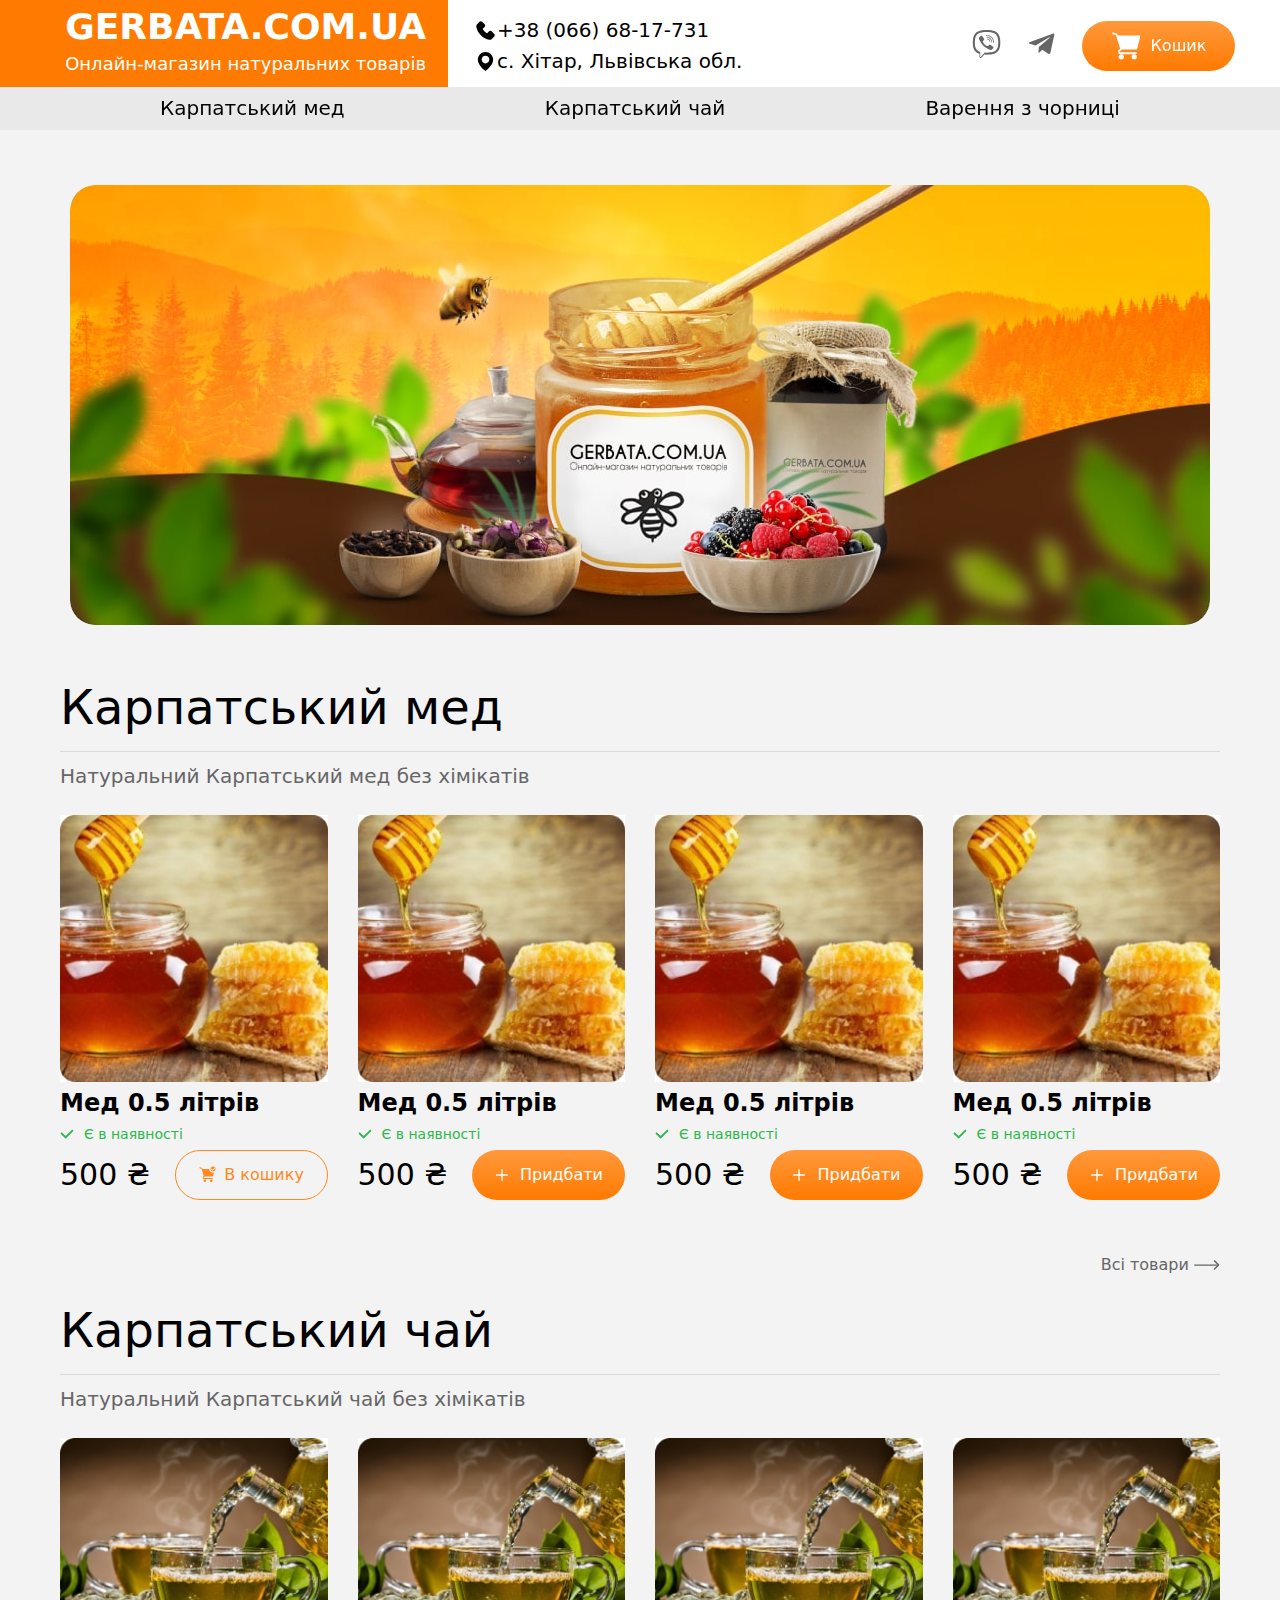
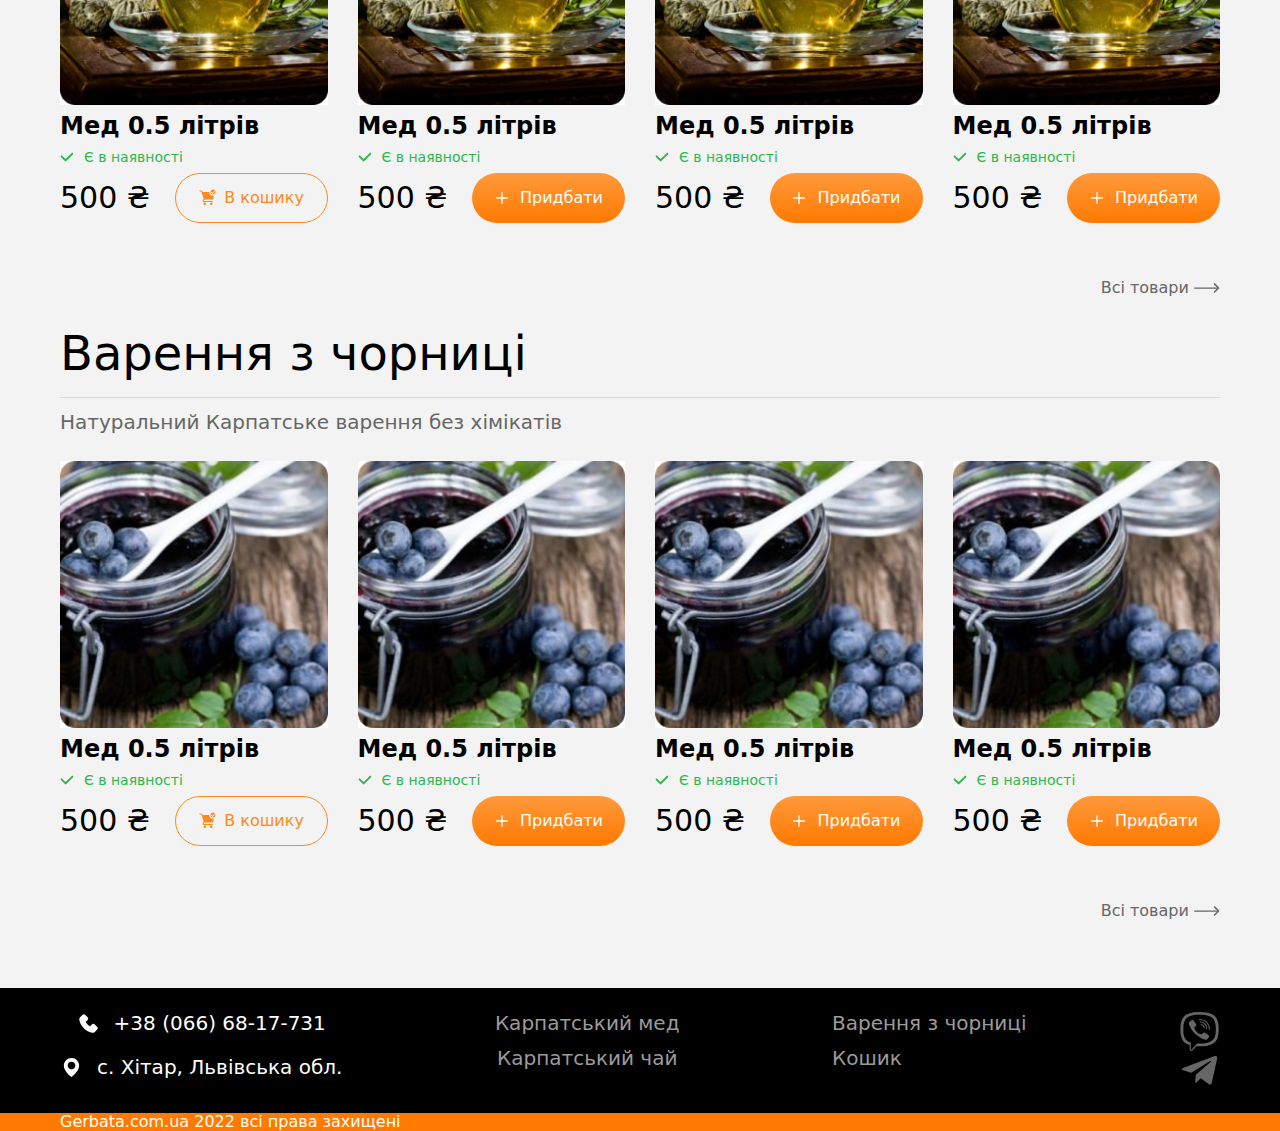
==== index.html @ 486aa0c1 "." ====
<!DOCTYPE html>
<html lang="en">
  <head>
    <meta charset="UTF-8" />
    <meta http-equiv="X-UA-Compatible" content="IE=edge" />
    <meta name="viewport" content="width=device-width, initial-scale=1.0" />
    <title>Project-honey</title>
    <meta name="description" content="Процент" />

    <link
      rel="stylesheet"
      href="https://cdnjs.cloudflare.com/ajax/libs/modern-normalize/1.1.0/modern-normalize.min.css"
    />
    <link rel="stylesheet" href="./css/main.min.css" />
  </head>

  <body>
    <!-- ................................... Header ................................... -->
    <header class="page-header">
      <div class="container__page-header">
        <div class="header-logo">
          <a class="header-logo__link" href="">
            <p class="logo__text">Gerbata.com.ua</p>

            <span class="logo__span">Онлайн-магазин натуральних товарів</span>
          </a>
        </div>

        <!-- ................... nav ................... -->
        <nav class="nav">
          <ul class="nav__list list">
            <li class="nav__item">
              <a
                href="tel:+380961111111"
                target="_blank"
                rel="noopener noindex nofollow"
                class="nav__link"
              >
                <svg class="nav__social-icon">
                  <use href="./img/icons.svg#icon-phone"></use>
                </svg>
                +38 (066) 68-17-731</a
              >
            </li>
            <li class="nav__item">
              <a
                href="https://goo.gl/maps/R2SxpzTBWNpm6xfB9"
                class="nav__link"
                target="_blank"
              >
                <svg class="nav__social-icon">
                  <use href="./img/icons.svg#icon-map"></use>
                </svg>
                с. Хітар, Львівська обл.</a
              >
            </li>
          </ul>

          <!-- ................... second-nav__list ................... -->
          <ul class="second-nav__list list">
            <li class="second-nav__item">
              <a
                class="second-nav__link"
                href="https://play.google.com/store/apps/details?id=com.viber.voip&hl=uk&gl=US"
              >
                <svg class="second-nav__social-icon">
                  <use href="./img/icons.svg#icon-viber"></use>
                </svg>
              </a>
            </li>
            <li class="second-nav__item">
              <a class="second-nav__link" href="https://desktop.telegram.org/">
                <svg class="second-nav__social-icon">
                  <use href="./img/icons.svg#icon-telegram"></use>
                </svg>
              </a>
            </li>
            <li class="second-nav__item">
              <button class="header__button" type="button">
                <svg class="header__button__icon-svg">
                  <use href="./img/icons.svg#icon-koshik__white"></use>
                </svg>
                Кошик
              </button>
            </li>
          </ul>
        </nav>
      </div>

      <!-- ........................ menu-hed ........................ -->
      <div class="menu-hed">
        <div class="container">
          <ul class="menu-hed__list list">
            <li class="menu-hed__item">
              <a class="menu-hed__link" href="">Карпатський мед</a>
            </li>
            <li class="menu-hed__item">
              <a class="menu-hed__link" href="">Карпатський чай</a>
            </li>
            <li class="menu-hed__item">
              <a class="menu-hed__link" href="">Варення з чорниці</a>
            </li>
          </ul>
        </div>
      </div>

      <!------------------- mob-menu -------------------->
      <button
        class="menu-toggle js-open-menu"
        type="button"
        aria-expanded="false"
        aria-controls="mobile-menu"
      >
        <svg class="menu-toggle__icon-menu" width="23" height="14">
          <use href="./img/icons.svg#icon-Group-3"></use>
        </svg>
      </button>
    </header>

    <!--................................  main ................................ -->
    <main>
      <!-- ................................ Блок героя................................ -->
      <section class="hero section">
        <div class="hero__bg container"></div>
      </section>

      <h1 class="visually-hidden">Мед</h1>

      <!--............................  Карпатський мед  ............................ -->
      <section class="section">
        <div class="container">
          <h2 class="section__title">Карпатський мед</h2>

          <div class="ct-border"></div>

          <h3 class="section__title-h3">
            Натуральний Карпатський мед без хімікатів
          </h3>

          <!-- ................. honey__list ....................... -->
          <ul class="honey__list list">
            <li class="honey__item">
              <a class="honey__link" href=""
                ><img
                  class="honey__img img"
                  src="./img/honey-min.jpg"
                  alt="Мед"
              /></a>
              <h4 class="honey__title">Мед 0.5 літрів</h4>
              <p class="honey__text">Є в наявності</p>
              <div class="honey__tablet-ct">
                <p class="honey__text-sum">500 ₴</p>
                <button class="curent__btn" type="button" data-modal-open>
                  <svg class="curent__icon-svg">
                    <use href="./img/icons.svg#icon-koshik_plus"></use>
                  </svg>
                  В кошику
                </button>
              </div>
            </li>
            <li class="honey__item">
              <a class="honey__link" href=""
                ><img
                  class="honey__img img"
                  src="./img/honey-min.jpg"
                  alt="Мед"
              /></a>
              <h4 class="honey__title">Мед 0.5 літрів</h4>
              <p class="honey__text">Є в наявності</p>
              <div class="honey__tablet-ct">
                <p class="honey__text-sum">500 ₴</p>
                <button class="button" type="button">Придбати</button>
              </div>
            </li>
            <li class="honey__item">
              <a class="honey__link" href=""
                ><img
                  class="honey__img img"
                  src="./img/honey-min.jpg"
                  alt="Мед"
              /></a>
              <h4 class="honey__title">Мед 0.5 літрів</h4>
              <p class="honey__text">Є в наявності</p>
              <div class="honey__tablet-ct">
                <p class="honey__text-sum">500 ₴</p>
                <button class="button" type="button">Придбати</button>
              </div>
            </li>
            <li class="honey__item">
              <a class="honey__link" href=""
                ><img
                  class="honey__img img"
                  src="./img/honey-min.jpg"
                  alt="Мед"
              /></a>
              <h4 class="honey__title">Мед 0.5 літрів</h4>
              <p class="honey__text">Є в наявності</p>

              <div class="honey__tablet-ct">
                <p class="honey__text-sum">500 ₴</p>
                <button class="button" type="button">Придбати</button>
              </div>
            </li>
          </ul>

          <div class="ct-linc__adn">
            <a class="container__link" href=""
              >Всі товари
              <svg class="container__svg">
                <use href="./img/icons.svg#icon-strilka"></use>
              </svg>
            </a>
          </div>
        </div>
      </section>

      <!-- ................................ Карпатський чай ................................ -->
      <section class="section">
        <div class="container">
          <h2 class="section__title">Карпатський чай</h2>

          <div class="ct-border"></div>

          <h3 class="section__title-h3">
            Натуральний Карпатський чай без хімікатів
          </h3>

          <!-- ................. honey__list ....................... -->
          <ul class="tea__list list">
            <li class="tea__item">
              <a class="tea__link" href=""
                ><img class="tea__img img" src="./img/tea-min.jpg" alt="Чай"
              /></a>
              <h4 class="tea__title">Мед 0.5 літрів</h4>
              <p class="tea__text">Є в наявності</p>
              <div class="tea__tablet-ct">
                <p class="tea__text-sum">500 ₴</p>
                <button class="curent__btn" type="button">
                  <svg class="curent__icon-svg">
                    <use href="./img/icons.svg#icon-koshik_plus"></use>
                  </svg>
                  В кошику
                </button>
              </div>
            </li>
            <li class="tea__item">
              <a class="tea__link" href=""
                ><img class="tea__img img" src="./img/tea-min.jpg" alt="Чай"
              /></a>
              <h4 class="tea__title">Мед 0.5 літрів</h4>
              <p class="tea__text">Є в наявності</p>
              <div class="tea__tablet-ct">
                <p class="tea__text-sum">500 ₴</p>
                <button class="button" type="button">Придбати</button>
              </div>
            </li>
            <li class="tea__item">
              <a class="tea__link" href=""
                ><img class="tea__img img" src="./img/tea-min.jpg" alt="Чай"
              /></a>
              <h4 class="tea__title">Мед 0.5 літрів</h4>
              <p class="tea__text">Є в наявності</p>
              <div class="tea__tablet-ct">
                <p class="tea__text-sum">500 ₴</p>
                <button class="button" type="button">Придбати</button>
              </div>
            </li>
            <li class="tea__item">
              <a class="tea__link" href=""
                ><img class="tea__img img" src="./img/tea-min.jpg" alt="Чай"
              /></a>
              <h4 class="tea__title">Мед 0.5 літрів</h4>
              <p class="tea__text">Є в наявності</p>
              <div class="tea__tablet-ct">
                <p class="tea__text-sum">500 ₴</p>
                <button class="button" type="button">Придбати</button>
              </div>
            </li>
          </ul>

          <div class="ct-linc__adn">
            <a class="container__link" href=""
              >Всі товари
              <svg class="container__svg">
                <use href="./img/icons.svg#icon-strilka"></use>
              </svg>
            </a>
          </div>
        </div>
      </section>

      <!-- ................................ Варення з чорниці ................................ -->
      <section class="section section__bilberry">
        <div class="container">
          <h2 class="section__title">Варення з чорниці</h2>

          <div class="ct-border"></div>

          <h3 class="section__title-h3">
            Натуральний Карпатське варення без хімікатів
          </h3>

          <!-- ................. honey__list ....................... -->
          <ul class="bilberry__list list">
            <li class="bilberry__item">
              <a class="bilberry__link" href="">
                <img
                  class="bilberry__img img"
                  src="./img/bilberry-min.jpg"
                  alt="Чорниці"
                />
              </a>
              <h4 class="bilberry__title">Мед 0.5 літрів</h4>
              <p class="bilberry__text">Є в наявності</p>
              <div class="bilberry__tablet-ct">
                <p class="bilberry__text-sum">500 ₴</p>
                <button class="curent__btn" type="button">
                  <svg class="curent__icon-svg">
                    <use href="./img/icons.svg#icon-koshik_plus"></use>
                  </svg>
                  В кошику
                </button>
              </div>
            </li>
            <li class="bilberry__item">
              <a class="bilberry__link" href="">
                <img
                  class="bilberry__img img"
                  src="./img/bilberry-min.jpg"
                  alt="Чорниці"
                />
              </a>
              <h4 class="bilberry__title">Мед 0.5 літрів</h4>
              <p class="bilberry__text">Є в наявності</p>
              <div class="bilberry__tablet-ct">
                <p class="bilberry__text-sum">500 ₴</p>
                <button class="button" type="button">Придбати</button>
              </div>
            </li>
            <li class="bilberry__item">
              <a class="bilberry__link" href="">
                <img
                  class="bilberry__img img"
                  src="./img/bilberry-min.jpg"
                  alt="Чорниці"
                />
              </a>
              <h4 class="bilberry__title">Мед 0.5 літрів</h4>
              <p class="bilberry__text">Є в наявності</p>
              <div class="bilberry__tablet-ct">
                <p class="bilberry__text-sum">500 ₴</p>
                <button class="button" type="button">Придбати</button>
              </div>
            </li>
            <li class="bilberry__item">
              <a class="bilberry__link" href="">
                <img
                  class="bilberry__img img"
                  src="./img/bilberry-min.jpg"
                  alt="Чорниці"
                />
              </a>
              <h4 class="bilberry__title">Мед 0.5 літрів</h4>
              <p class="bilberry__text">Є в наявності</p>

              <div class="bilberry__tablet-ct">
                <p class="bilberry__text-sum">500 ₴</p>
                <button class="button" type="button">Придбати</button>
              </div>
            </li>
          </ul>

          <div class="ct-linc__adn">
            <a class="container__link" href=""
              >Всі товари
              <svg class="container__svg">
                <use href="./img/icons.svg#icon-strilka"></use>
              </svg>
            </a>
          </div>
        </div>
      </section>
    </main>

    <!-- ..................................... footer ..................................... -->
    <footer class="footer">
      <div class="container footer__container">
        <!-- .................................. address .................................. -->
        <address class="address">
          <ul class="address__list list">
            <li class="address__item">
              <a
                href="tel:+380666817731"
                target="_blank"
                rel="noopener noindex nofollow"
                class="address__link"
                text-align="center"
              >
                <svg class="address__phone-icon">
                  <use href="./img/icons.svg#icon-phone"></use>
                </svg>
                +38 (066) 68-17-731</a
              >
            </li>
            <li class="address__item">
              <a
                href="https://goo.gl/maps/R2SxpzTBWNpm6xfB9"
                class="address__link"
                target="_blank"
              >
                <svg class="address__map-icon">
                  <use href="./img/icons.svg#icon-map"></use>
                </svg>
                с. Хітар, Львівська обл.</a
              >
            </li>
          </ul>
        </address>

        <!-- .................................. footer__second .................................. -->
        <div class="footer__second">
          <ul class="second__list list">
            <li class="second__item">
              <a class="second__link" href="">Карпатський мед</a>
            </li>
            <li class="second__item">
              <a class="second__link" href="">Карпатський чай</a>
            </li>
          </ul>
        </div>

        <!-- .................................. footer__third .................................. -->
        <div class="footer__third">
          <ul class="third__list list">
            <li class="third__item">
              <a class="third__link" href="">Варення з чорниці</a>
            </li>
            <li class="third__item">
              <a class="third__link" href="">Кошик</a>
            </li>
          </ul>
        </div>

        <!-- .................................. footer__fourth .................................. -->
        <div class="footer__fourth">
          <ul class="fourth__list list">
            <li class="fourth__item">
              <a
                class="fourth__link"
                href="https://play.google.com/store/apps/details?id=com.viber.voip&hl=uk&gl=US"
              >
                <svg class="fourth__social-icon">
                  <use href="./img/icons.svg#icon-viber"></use>
                </svg>
              </a>
            </li>
            <li class="fourth__item">
              <a class="fourth__link" href="https://desktop.telegram.org/">
                <svg class="fourth__social-icon">
                  <use href="./img/icons.svg#icon-telegram"></use>
                </svg>
              </a>
            </li>
          </ul>
        </div>
      </div>
      <!-- .................................. Сесція під футером .................................. -->
      <section class="section footer__and">
        <div class="and_container container">
          <p class="and__text">Gerbata.com.ua 2022 всі права захищені</p>
        </div>
      </section>
    </footer>

    <!-- ................... Cкрол іконка ................... -->
    <div class="scroll-up">
      <svg class="scroll-up__sircle" viewBox="-2 -2 52 52">
        <path
          class="scroll-up__sircle-path"
          d="
    M24,0
    a24,24 0 0,1 0,48
    a24,24 0 0,1 0,-48"
        />
      </svg>
      <svg class="scroll-up__icon">
        <use href="./img/icons.svg#icon-halochke-top"></use>
      </svg>
    </div>

    <!--------------------- Модальне вікно----------------------->
    <div class="modal is-hidden" data-modal>
      <div class="modal-window">
        <div class="m-f">
          <h2 class="modal-title">Кошик</h2>

          <button class="modal-button" data-modal-close>
            <svg class="modal-svg">
              <use href="./img/icons.svg#icon-close"></use>
            </svg>
          </button>

          <!-- ...................... Вибрані товари ...................... -->
          <section class="modal__section">
            <ul class="modal__list list">
              <li class="modal__item">
                <div class="modal__wrap">
                  <img
                    class="modal__img"
                    src="./img/honey-min.jpg"
                    alt="Honey"
                  />
                  <h2 class="modal__title">Мед 0.5 літрів</h2>
                </div>

                <div class="modal__container">
                  <spam class="modal__span">
                    <svg class="modal__icon-minus modal__svg">
                      <use href="./img/icons.svg#icon-filter-minus"></use>
                    </svg>
                    1
                    <svg class="modal__icon-ptys modal__svg">
                      <use href="./img/icons.svg#icon-filter-plys"></use>
                    </svg>
                  </spam>

                  <p class="modal__text">
                    500 ₴
                    <svg class="modal__icon-koshik">
                      <use href="./img/icons.svg#icon-filter-koshik"></use>
                    </svg>
                  </p>
                </div>
              </li>

              <li class="modal__border-li"></li>

              <li class="modal__item">
                <div class="modal__wrap">
                  <img
                    class="modal__img"
                    src="./img/honey-min.jpg"
                    alt="Honey"
                  />
                  <h2 class="modal__title">Мед 0.5 літрів</h2>
                </div>

                <div class="modal__container">
                  <spam class="modal__span">
                    <svg class="modal__icon-minus modal__svg">
                      <use href="./img/icons.svg#icon-filter-minus"></use>
                    </svg>
                    1
                    <svg class="modal__icon-ptys modal__svg">
                      <use href="./img/icons.svg#icon-filter-plys"></use>
                    </svg>
                  </spam>

                  <p class="modal__text">
                    500 ₴
                    <svg class="modal__icon-koshik">
                      <use href="./img/icons.svg#icon-filter-koshik"></use>
                    </svg>
                  </p>
                </div>
              </li>

              <li class="modal__border-li"></li>

              <li class="modal__item">
                <div class="modal__wrap">
                  <img
                    class="modal__img"
                    src="./img/honey-min.jpg"
                    alt="Honey"
                  />
                  <h2 class="modal__title">Мед 0.5 літрів</h2>
                </div>

                <div class="modal__container">
                  <spam class="modal__span">
                    <svg class="modal__icon-minus modal__svg">
                      <use href="./img/icons.svg#icon-filter-minus"></use>
                    </svg>
                    1
                    <svg class="modal__icon-ptys modal__svg">
                      <use href="./img/icons.svg#icon-filter-plys"></use>
                    </svg>
                  </spam>

                  <p class="modal__text">
                    500 ₴
                    <svg class="modal__icon-koshik">
                      <use href="./img/icons.svg#icon-filter-koshik"></use>
                    </svg>
                  </p>
                </div>
              </li>

              <li class="modal__border-li"></li>

              <li class="modal-sum__li">
                Вся сума:<span class="modal-sum__span">2000 ₴</span>
              </li>
            </ul>
          </section>
        </div>

        <!-- ..................... Форми ..................... -->
        <form
          class="modal-form"
          name="signup_form"
          autocomplete="on"
          novalidate
        >
          <h2 class="modal-form__title">Формування замовлення</h2>

          <div class="form-containrt__label">
            <label class="modal-form__label">
              <input
                class="modai-form__input"
                type="email"
                name="email"
                placeholder="Ваше ім’я"
              />
            </label>

            <label class="modal-form__label">
              <input
                class="modai-form__input"
                type="phone"
                name="phone"
                placeholder="Ваш номер телефону"
              />
            </label>
          </div>

          <textarea
            class="modal-form__textarea"
            name="message"
            placeholder="Коментар до замовлення"
          ></textarea>

          <button type="submit" class="button form-button__submit">
            Оформити замовлення
          </button>
        </form>
      </div>
    </div>

    <!---------------------- menu-button ------------------------>
    <div class="menu-container js-menu-container" id="mobile-menu">
      <div class="mobil-container">
        <button class="menu-toggle js-close-menu">
          <svg class="menu-toggle__icon-menu" width="40" height="40">
            <use href="./img/icons.svg#icon-close"></use>
          </svg>
        </button>

        <ul class="mobile-menu list">
          <li class="mobile-menu__item">
            <a href="" class="mobile-menu__link active">Карпатський мед</a>
          </li>
          <li class="mobile-menu__item">
            <a href="./portfolio.html" class="mobile-menu__link"
              >Карпатський чай</a
            >
          </li>
          <li class="mobile-menu__item">
            <a href="" class="mobile-menu__link">Варення з чорниці</a>
          </li>
        </ul>
      </div>
    </div>

    <!--------------------------javaScript---------------------------->
    <!------------ mobile__menu ------------->
    <script defer src="./js/mobil__menu.js" type="module"></script>

    <!----------- modal ------------>
    <script src="./js/modal.js" type="module"></script>

    <!------------ scroll__up ------------->
    <script src="./js/scroll__up.js" type="module"></script>
  </body>
</html>
---- css/main.min.css ----
body{box-sizing:border-box;color:#000;background-color:#f3f3f3}.list{padding:0;margin:0;list-style:none}a{text-decoration:none;margin:0;padding:0}img{display:block;max-width:100%;height:auto;margin:0}h1,h2,h3,h4,p{margin:0}.visually-hidden{position:absolute;width:1px;height:1px;margin:-1px;border:0;padding:0;white-space:nowrap;clip-path:inset(100%);clip:rect(0 0 0 0);overflow:hidden}.container{margin-left:auto;margin-right:auto;padding-left:20px;padding-right:20px}@media screen and (min-width: 480px){.container{width:480px}}@media screen and (min-width: 768px){.container{width:768px}}@media screen and (min-width: 1200px){.container{width:1200px}}.button{display:flex;align-items:center;justify-content:center;margin:0 auto;width:100%;height:33px;border:none;background:linear-gradient(180deg, #ff993c 0%, #ff7a00 100%);border-radius:16px;font-size:16px;line-height:.66;color:#fff}.button:hover,.button:focus{background:linear-gradient(180deg, #c45f02 0%, #ff7a00 100%)}.button::before{content:"";width:16px;height:16px;margin-right:10px;background-image:url(../img/akar-icons_plus.svg);background-size:contain;background-repeat:no-repeat}@media screen and (min-width: 768px){.button{width:125px;height:38px;border-radius:19px;margin:0;margin-left:auto}}@media screen and (min-width: 1200px){.button{width:153px;height:50px;border-radius:25px}}.curent__btn{display:flex;align-items:center;justify-content:center;margin:0 auto;width:100%;height:33px;border:1px solid #ff891c;background-color:rgba(0,0,0,0);border-radius:16px;font-size:16px;line-height:.66;color:#ff891c}@media screen and (min-width: 768px){.curent__btn{width:125px;height:38px;border-radius:19px;margin:0;margin-left:auto}}@media screen and (min-width: 1200px){.curent__btn{width:153px;height:50px;border-radius:25px}}.curent__btn:hover,.curent__btn:focus{border:linear-gradient(180deg, #c45f02 0%, #ff7a00 100%)}.curent__icon-svg{width:18px;height:18px;margin-right:8px;fill:#ff891c}.section__title{margin-bottom:16px;font-weight:400;font-size:24px}@media screen and (min-width: 768px){.section__title{font-size:34px}}@media screen and (min-width: 1200px){.section__title{font-size:48px}}.ct-linc__adn{display:flex;align-items:center;margin-top:20px;margin-bottom:30px}@media screen and (min-width: 1200px){.ct-linc__adn{margin-top:57px}}.container__link{margin-left:10px;color:#666;font-size:16px;line-height:1}@media screen and (min-width: 1200px){.container__link{margin:0;margin-left:auto}}.container__svg{width:26px;height:10px}.ct-border{margin-bottom:16px;border-top:1px solid #dadada}.thank-you__border{margin:0;margin-bottom:55px}.section__title-h3{margin-bottom:16px;font-weight:400;font-size:16px;color:#666}@media screen and (min-width: 768px){.section__title-h3{font-size:18px;margin-bottom:22px}}@media screen and (min-width: 1200px){.section__title-h3{font-size:20px;line-height:.83;margin-bottom:30px}}.page-header{position:sticky;top:0}.container__page-header{display:flex}@media screen and (max-width: 767px){.container__page-header{display:none}}.header-logo{width:35%;padding-right:22px;background-color:#ff7a00}.header-logo__link{display:block;height:87px}.logo__text{text-align:right;display:block;font-weight:700;font-size:22px;line-height:1.5;text-transform:uppercase;color:#fff}@media screen and (max-width: 1199px){.logo__text{padding-top:14px}}@media screen and (min-width: 1200px){.logo__text{font-size:36px}}.logo__span{text-align:right;display:block;font-size:11px;color:#fff}@media screen and (min-width: 1200px){.logo__span{font-size:18px}}.nav{display:flex;align-items:center;width:65%;height:87px;padding:15px 26px 10px 26px;background-color:#fff}.nav__item{margin-bottom:8px}.nav__item:last-child{margin-bottom:0}.nav__link{color:#000;display:flex;align-items:center}@media screen and (min-width: 768px){.nav__link{font-size:15px}}@media screen and (min-width: 1200px){.nav__link{font-size:20px}}.nav__social-icon{width:23px;height:23px;fill:#000}.second-nav__list{display:flex;align-items:center;margin-left:40px}@media screen and (min-width: 1200px){.second-nav__list{margin-left:230px}}.second-nav__item{margin-right:26px}.second-nav__item:last-child{margin-right:0}.second-nav__link{fill:#666}.second-nav__social-icon{width:29px;height:28px}.header__button{display:flex;align-items:center;justify-content:center;margin:0 auto;width:100%;height:33px;border:none;background:linear-gradient(180deg, #ff993c 0%, #ff7a00 100%);border-radius:16px;font-size:16px;line-height:.66;color:#fff}.header__button:hover,.header__button:focus{background:linear-gradient(180deg, #c45f02 0%, #ff7a00 100%)}@media screen and (min-width: 768px){.header__button{width:125px;height:38px;border-radius:19px;margin:0;margin-left:auto}}@media screen and (min-width: 1200px){.header__button{width:153px;height:50px;border-radius:25px}}.header__button__icon-svg{width:28px;height:28px;margin-right:11px}.menu-hed{background-color:#e9e9e9}@media screen and (max-width: 767px){.menu-hed{display:none}}.menu-hed__list{display:flex;align-items:center;justify-content:space-around}.menu-hed__link{display:block;padding:10px 0;color:#000;font-size:20px}.hero__bg{margin-bottom:18px;width:300px;height:200px;background-image:url(../img/hero-bg-min.jpg);background-repeat:no-repeat;background-position:center;background-size:cover;border-radius:25px}@media screen and (min-width: 480px){.hero__bg{margin-top:24px;margin-bottom:24px;width:440px;height:250px;padding:0}}@media screen and (min-width: 768px){.hero__bg{margin-top:40px;margin-bottom:40px;width:720px;height:340px}}@media screen and (min-width: 1200px){.hero__bg{margin-top:55px;margin-bottom:55px;width:1140px;height:440px}}.honey__list{display:flex;flex-wrap:wrap;align-items:center;justify-content:center}@media screen and (min-width: 480px){.honey__list{align-items:start;justify-content:start;margin:-15px}}@media screen and (max-width: 479px){.honey__item{margin-bottom:30px}.honey__item:last-child{margin-bottom:0}}@media screen and (min-width: 480px){.honey__item{width:calc(100% - 60px)/2;margin:15px}}@media screen and (min-width: 768px){.honey__item{width:calc((100% - 90px)/3)}}@media screen and (min-width: 1200px){.honey__item{width:calc((100% - 120px)/4)}}.honey__img{width:100%;margin-bottom:8px}@media screen and (min-width: 480px){.honey__img{width:205px;height:205px}}@media screen and (min-width: 768px){.honey__img{width:100%;height:100%}}.honey__title{margin-bottom:8px;font-size:16px}@media screen and (min-width: 768px){.honey__title{font-size:20px}}@media screen and (min-width: 1200px){.honey__title{font-size:24px}}.honey__text{display:flex;align-items:center;margin-bottom:8px;color:#2eb84c;font-size:8px}@media screen and (min-width: 768px){.honey__text{font-size:10px}}@media screen and (min-width: 1200px){.honey__text{font-size:14px}}.honey__text::before{content:"";width:6px;height:4px;margin-right:10px;background-image:url(../img/halochka.svg);background-size:contain;background-repeat:no-repeat}@media screen and (min-width: 768px){.honey__text::before{width:10px;height:8px}}@media screen and (min-width: 1200px){.honey__text::before{width:14px;height:10px}}@media screen and (min-width: 768px){.honey__tablet-ct{display:flex;align-items:center}}.honey__text-sum{font-size:24px;line-height:1;text-transform:uppercase}@media screen and (max-width: 767px){.honey__text-sum{margin-bottom:15px}}@media screen and (min-width: 768px){.honey__text-sum{font-size:28px}}@media screen and (min-width: 1200px){.honey__text-sum{font-size:30px}}.tea__list{display:flex;flex-wrap:wrap;align-items:center;justify-content:center}@media screen and (min-width: 480px){.tea__list{align-items:start;justify-content:start;margin:-15px}}@media screen and (max-width: 479px){.tea__item{margin-bottom:30px}.tea__item:last-child{margin-bottom:0}}@media screen and (min-width: 480px){.tea__item{width:calc(100% - 60px)/2;margin:15px}}@media screen and (min-width: 768px){.tea__item{width:calc((100% - 90px)/3)}}@media screen and (min-width: 1200px){.tea__item{width:calc((100% - 120px)/4)}}.tea__img{width:100%;margin-bottom:8px}@media screen and (min-width: 480px){.tea__img{width:205px;height:205px}}@media screen and (min-width: 768px){.tea__img{width:100%;height:100%}}.tea__title{margin-bottom:8px;font-size:16px}@media screen and (min-width: 768px){.tea__title{font-size:20px}}@media screen and (min-width: 1200px){.tea__title{font-size:24px}}.tea__text{display:flex;align-items:center;margin-bottom:8px;color:#2eb84c;font-size:8px}@media screen and (min-width: 768px){.tea__text{font-size:10px}}@media screen and (min-width: 1200px){.tea__text{font-size:14px}}.tea__text::before{content:"";width:6px;height:4px;margin-right:10px;background-image:url(../img/halochka.svg);background-size:contain;background-repeat:no-repeat}@media screen and (min-width: 768px){.tea__text::before{width:10px;height:8px}}@media screen and (min-width: 1200px){.tea__text::before{width:14px;height:10px}}@media screen and (min-width: 768px){.tea__tablet-ct{display:flex;align-items:center}}.tea__text-sum{font-size:24px;line-height:1;text-transform:uppercase}@media screen and (max-width: 767px){.tea__text-sum{margin-bottom:15px}}@media screen and (min-width: 768px){.tea__text-sum{font-size:28px}}@media screen and (min-width: 1200px){.tea__text-sum{font-size:30px}}.section__bilberry{padding-bottom:39px}.bilberry__list{display:flex;flex-wrap:wrap;align-items:center;justify-content:center}@media screen and (min-width: 480px){.bilberry__list{align-items:start;justify-content:start;margin:-15px}}@media screen and (max-width: 479px){.bilberry__item{margin-bottom:30px}.bilberry__item:last-child{margin-bottom:0}}@media screen and (min-width: 480px){.bilberry__item{width:calc(100% - 60px)/2;margin:15px}}@media screen and (min-width: 768px){.bilberry__item{width:calc((100% - 90px)/3)}}@media screen and (min-width: 1200px){.bilberry__item{width:calc((100% - 120px)/4)}}.bilberry__img{width:100%;margin-bottom:8px}@media screen and (min-width: 480px){.bilberry__img{width:205px;height:205px}}@media screen and (min-width: 768px){.bilberry__img{width:100%;height:100%}}.bilberry__title{margin-bottom:8px;font-size:16px}@media screen and (min-width: 768px){.bilberry__title{font-size:20px}}@media screen and (min-width: 1200px){.bilberry__title{font-size:24px}}.bilberry__text{display:flex;align-items:center;margin-bottom:8px;color:#2eb84c;font-size:8px}@media screen and (min-width: 768px){.bilberry__text{font-size:10px}}@media screen and (min-width: 1200px){.bilberry__text{font-size:14px}}.bilberry__text::before{content:"";width:6px;height:4px;margin-right:10px;background-image:url(../img/halochka.svg);background-size:contain;background-repeat:no-repeat}@media screen and (min-width: 768px){.bilberry__text::before{width:10px;height:8px}}@media screen and (min-width: 1200px){.bilberry__text::before{width:14px;height:10px}}@media screen and (min-width: 768px){.bilberry__tablet-ct{display:flex;align-items:center}}.bilberry__text-sum{font-size:24px;line-height:1;text-transform:uppercase}@media screen and (max-width: 767px){.bilberry__text-sum{margin-bottom:15px}}@media screen and (min-width: 768px){.bilberry__text-sum{font-size:28px}}@media screen and (min-width: 1200px){.bilberry__text-sum{font-size:30px}}.thanks__hero-fon{background-image:url(../../img/photo_2022-min.jpg);background-repeat:no-repeat;background-position:center;background-size:cover}.thanks__hero{text-align:center}.thanks-cnt__img{padding:38px 0}.thanks__icon-img{margin:0 auto;width:102px;height:105px}@media screen and (min-width: 768px){.thanks__icon-img{width:138px;height:141px}}.thanks__hero__h1{margin-bottom:20px;font-size:30px}@media screen and (min-width: 768px){.thanks__hero__h1{font-size:48px}}.thanks__hero__text{margin-bottom:40px;font-size:16px}@media screen and (min-width: 768px){.thanks__hero__text{font-size:20px}}.thanks__hero__link{color:#ff7a00;font-size:20px}.thanks__hero__icon-svg{width:26px;height:10px;margin-right:10px}.thank-you__section{padding:34px 0 67px 0}.selected__section{padding:74px 0;background-color:#f3f3f3}.selected__title-h2{margin-bottom:38px;font-size:20px}.selected__item{display:flex;margin-bottom:19px}.selected__item:last-child{margin-bottom:0}.selected__border-li{border-top:1px solid #e9e9e9;transform:rotate(180deg);margin-bottom:19px}.selected__border-li:last-child{margin-bottom:0}.selected__link{margin-right:12px}@media screen and (min-width: 480px){.selected__link{margin-right:24px}}.selected__img{width:98px;height:98px}.selected__title{margin-bottom:8px;font-size:24px}.selected__text{margin-bottom:14px;font-size:14px}.selected__text-sum{font-size:30px;line-height:24px;text-transform:uppercase}.selected__span{margin-left:8px;font-size:14px}.modal{position:fixed;top:0;left:0;width:100%;height:100%;background:rgba(0,0,0,.5);overflow:scroll}.modal.is-hidden{opacity:0;pointer-events:none}.modal-window{position:absolute;top:5%;left:50%;transform:translate(-50%);background:#fff;border-radius:15px}@media screen and (min-width: 320px){.modal-window{width:320px}}@media screen and (min-width: 450px){.modal-window{width:440px}}@media screen and (min-width: 768px){.modal-window{width:728px}}@media screen and (min-width: 1200px){.modal-window{width:857px}}.m-f{padding:10px;background-color:#f3f3f3;border-radius:15px 15px 0 0}@media screen and (min-width: 450px){.m-f{padding:20px}}@media screen and (min-width: 768px){.m-f{padding:30px 30px 22px 30px}}.modal-title{margin-bottom:31px;font-size:20px}.modal-button{display:flex;position:absolute;top:10px;right:10px;align-items:center;justify-content:center;border:none;width:30px;height:30px;cursor:pointer;background:rgba(0,0,0,0)}.modal-svg{top:8px;right:8px;border:none;width:18px;height:18px;fill:#ff7a00}@media screen and (min-width: 768px){.modal__item{display:flex;align-items:center;justify-content:space-between}}.modal__wrap{display:flex;align-items:center;margin-bottom:17px}@media screen and (min-width: 768px){.modal__wrap{margin:0}}.modal__img{width:89px;height:89px;margin-right:14px}@media screen and (min-width: 768px){.modal__img{margin-right:17px}}.modal__title{font-size:22px}@media screen and (min-width: 768px){.modal__title{font-size:24px}}.modal__container{display:flex}.modal__span{display:flex;align-items:center;font-size:24px}@media screen and (min-width: 768px){.modal__span{margin-right:80px}}@media screen and (min-width: 1200px){.modal__span{margin-right:140px}}.modal__svg{width:30px;height:30px}.modal__icon-minus{margin-right:23px}.modal__icon-ptys{margin-left:23px}.modal__text{margin-left:auto;font-size:30px}.modal__icon-koshik{width:22px;height:22px;margin-left:9px}@media screen and (min-width: 768px){.modal__icon-koshik{margin-left:16px}}@media screen and (min-width: 768px){.modal__icon-koshik{margin-left:30px}}.modal__border-li{margin:19px 0 26px 0;border-top:1px solid #dadada}.modal-sum__li{display:flex;align-items:center;justify-content:flex-end;color:#666;font-size:20px}.modal-sum__span{margin-left:12px;color:#ff7a00;font-size:30px}.modal-form__title{margin-bottom:30px;font-weight:400;font-size:32px}.modal-form{background-color:#fff;border-radius:0 0 15px 15px;padding:10px}@media screen and (min-width: 450px){.modal-form{padding:20px}}@media screen and (min-width: 1200px){.modal-form{padding:30px}}@media screen and (min-width: 768px){.form-containrt__label{display:flex;justify-content:space-between;margin-bottom:20px}}.modal-form__label{margin-bottom:15px}.modal-form__label:last-child{margin:0}@media screen and (min-width: 768px){.modal-form__label{margin:0}}.modai-form__input{width:100%;height:45px;margin-bottom:15px;padding-left:11px;background-color:#f3f3f3;border:none}@media screen and (min-width: 768px){.modai-form__input{width:330px;margin:0}}@media screen and (min-width: 1200px){.modai-form__input{width:390px;margin:0}}.modal-form__textarea{resize:none;width:100%;height:255px;padding:11px;margin-bottom:15px;background-color:#f3f3f3;border:none}@media screen and (min-width: 768px){.modal-form__textarea{margin-bottom:30px;height:114px}}.form-button__submit{display:flex;align-items:center;justify-content:center;width:100%;margin:0 auto}@media screen and (min-width: 480px){.form-button__submit{width:257px}}body{box-sizing:border-box}img{max-width:100%;vertical-align:top}.gallery{display:flex;margin:10px;max-width:555px;position:relative;padding-top:66.6666666667%}@media screen and (min-width: 555px){.gallery{padding-top:370px}}.gallery__img{position:absolute;top:0;left:0;opacity:0;transition:opacity .3s ease-in-out}.gallery__thumb{padding-top:6px;margin:6px;display:block}.gallery__selector{position:absolute;opacity:0;visibility:hidden}.gallery__selector:checked+.gallery__img{opacity:1}.gallery__selector:checked~.gallery__thumb>img{box-shadow:0 0 0 .1px #ff7a00}.scroll-up{position:fixed;left:40px;bottom:40px;z-index:1000;display:flex;align-items:center;justify-content:center;width:40px;height:40px;color:#fff;fill:#ff7a00;cursor:pointer;visibility:hidden;border-radius:50%;box-shadow:inset 0 0 0 3px;opacity:0;transform:translateY(20px);transition-property:fill,opacity,transform;transition-duration:250ms;transition-timing-function:cubic-bezier(0.4, 0, 0.2, 1)}.scroll-up:hover,.scroll-up:focus{fill:#ff7a00}.scroll-up__icon{position:absolute;top:50%;left:50%;transform:translate(-50%, -60%);width:20px;height:20px}@media screen and (min-width: 1200px){.scroll-up__icon{width:25px;height:25px}}.scroll-up--active{visibility:visible;opacity:1;transform:translateY(0)}.scroll-up__sircle-path{fill:none;stroke:#ff7a00;stroke-width:4px}.menu-toggle{min-height:68px;min-width:68px;display:flex;align-items:center;justify-content:center;margin:0;margin-left:auto;padding:0;background-color:#ff7a00;cursor:pointer;border:none;outline:none}@media(min-width: 768px){.menu-toggle{display:none}}.menu-toggle__icon-menu{fill:#fff}.menu-container{position:fixed;top:0;left:0;width:100vw;height:100vh;background-color:#ff7a00;z-index:999;transform:translateX(100%);transition:transform 250ms ease-in-out}.menu-container.is-open{transform:translateX(0)}.menu-container .menu-toggle{position:absolute;top:16px;right:16px;color:var(--title-text-color)}.menu-container{overflow:scroll}.mobil-container{padding-left:15px}@media screen and (min-width: 480px){.mobil-container{padding-left:40px}}.mobile-menu{margin-bottom:302px;padding-top:48px;font-weight:500;font-size:40px;line-height:1.17;letter-spacing:.02em}.mobile-menu__item:not(:last-child){margin-bottom:32px}.mobile-menu__link{display:block;color:#000;text-decoration:none}.mobile-menu__link:hover,.mobile-menu__link:focus{color:var(--accent-color)}.active{color:var(--accent-color)}.mobil-container{padding-left:15px}@media screen and (min-width: 480px){.mobil-container{padding-left:40px}}.mobile-menu{margin-bottom:302px;padding-top:48px;font-weight:500;font-size:40px;line-height:1.17;letter-spacing:.02em}.mobile-menu__item:not(:last-child){margin-bottom:32px}.mobile-menu__link{display:block;color:var(--title-text-color);text-decoration:none;transition-property:color;transition-duration:250ms;transition-timing-function:var(--cubic-bezier)}.mobile-menu__link:hover,.mobile-menu__link:focus{color:var(--accent-color)}.active{color:var(--accent-color)}.footer{background-color:#000;padding-top:24px}.footer__container{display:block;text-align:center;padding-bottom:23px}@media screen and (min-width: 768px){.footer__container{display:flex;justify-content:space-between}}.address{font-style:normal;text-align:center;margin:0 auto;margin-bottom:45px}@media screen and (min-width: 768px){.address{margin:0}}.address__item{display:flex;align-items:center;justify-content:center;margin-bottom:10px}.address__item:last-child{margin-bottom:0}@media screen and (min-width: 768px){.address__item{margin-bottom:21px}}.address__link{color:#fff;font-size:20px;display:flex;align-items:center}@media screen and (min-width: 768px){.address__link{font-size:16px}}@media screen and (min-width: 1200px){.address__link{font-size:20px}}.address__link:hover,.address__link:focus{color:#fff}.address__map-icon,.address__phone-icon{width:23px;height:23px;margin-right:14px;fill:#fff}.footer__second{margin-bottom:30px}@media screen and (min-width: 768px){.footer__second{margin:0}}@media screen and (max-width: 768px){.second__item{margin-bottom:30px}.second__item:last-child{margin:0}}@media screen and (min-width: 768px){.second__item{margin-bottom:12px}.second__item:last-child{margin-bottom:0}}.second__link{color:#9b9b9b;font-size:20px}@media screen and (min-width: 768px){.second__link{font-size:16px}}@media screen and (min-width: 1200px){.second__link{font-size:20px}}.second__link:hover,.second__link:focus{color:#fff}.footer__third{margin-bottom:30px}@media screen and (min-width: 768px){.footer__third{margin:0}}@media screen and (max-width: 767px){.third__item{margin-bottom:30px}.third__item:last-child{margin-bottom:0}}@media screen and (min-width: 768px){.third__item{text-align:left;margin-bottom:12px}.third__item:last-child{margin-bottom:0}}.third__link{color:#9b9b9b;font-size:20px}@media screen and (min-width: 768px){.third__link{font-size:16px}}@media screen and (min-width: 1200px){.third__link{font-size:20px}}.third__link:hover,.third__link:focus{color:#fff}.fourth__list{display:flex;align-items:center;justify-content:center}@media screen and (min-width: 768px){.fourth__list{display:block}}.fourth__item{margin-right:40px}.fourth__item:last-child{margin-right:0}@media screen and (min-width: 768px){.fourth__item{margin:0}}.fourth__link{fill:#666;display:block;width:41px;height:39px}.fourth__link:hover,.fourth__link:focus{fill:#fff}.fourth__social-icon{width:41px;height:39px}.footer__and{background-color:#ff7a00;color:#fff}.and__text{font-size:16px}@media screen and (max-width: 767px){.and__text{text-align:center}}/*# sourceMappingURL=main.min.css.map */
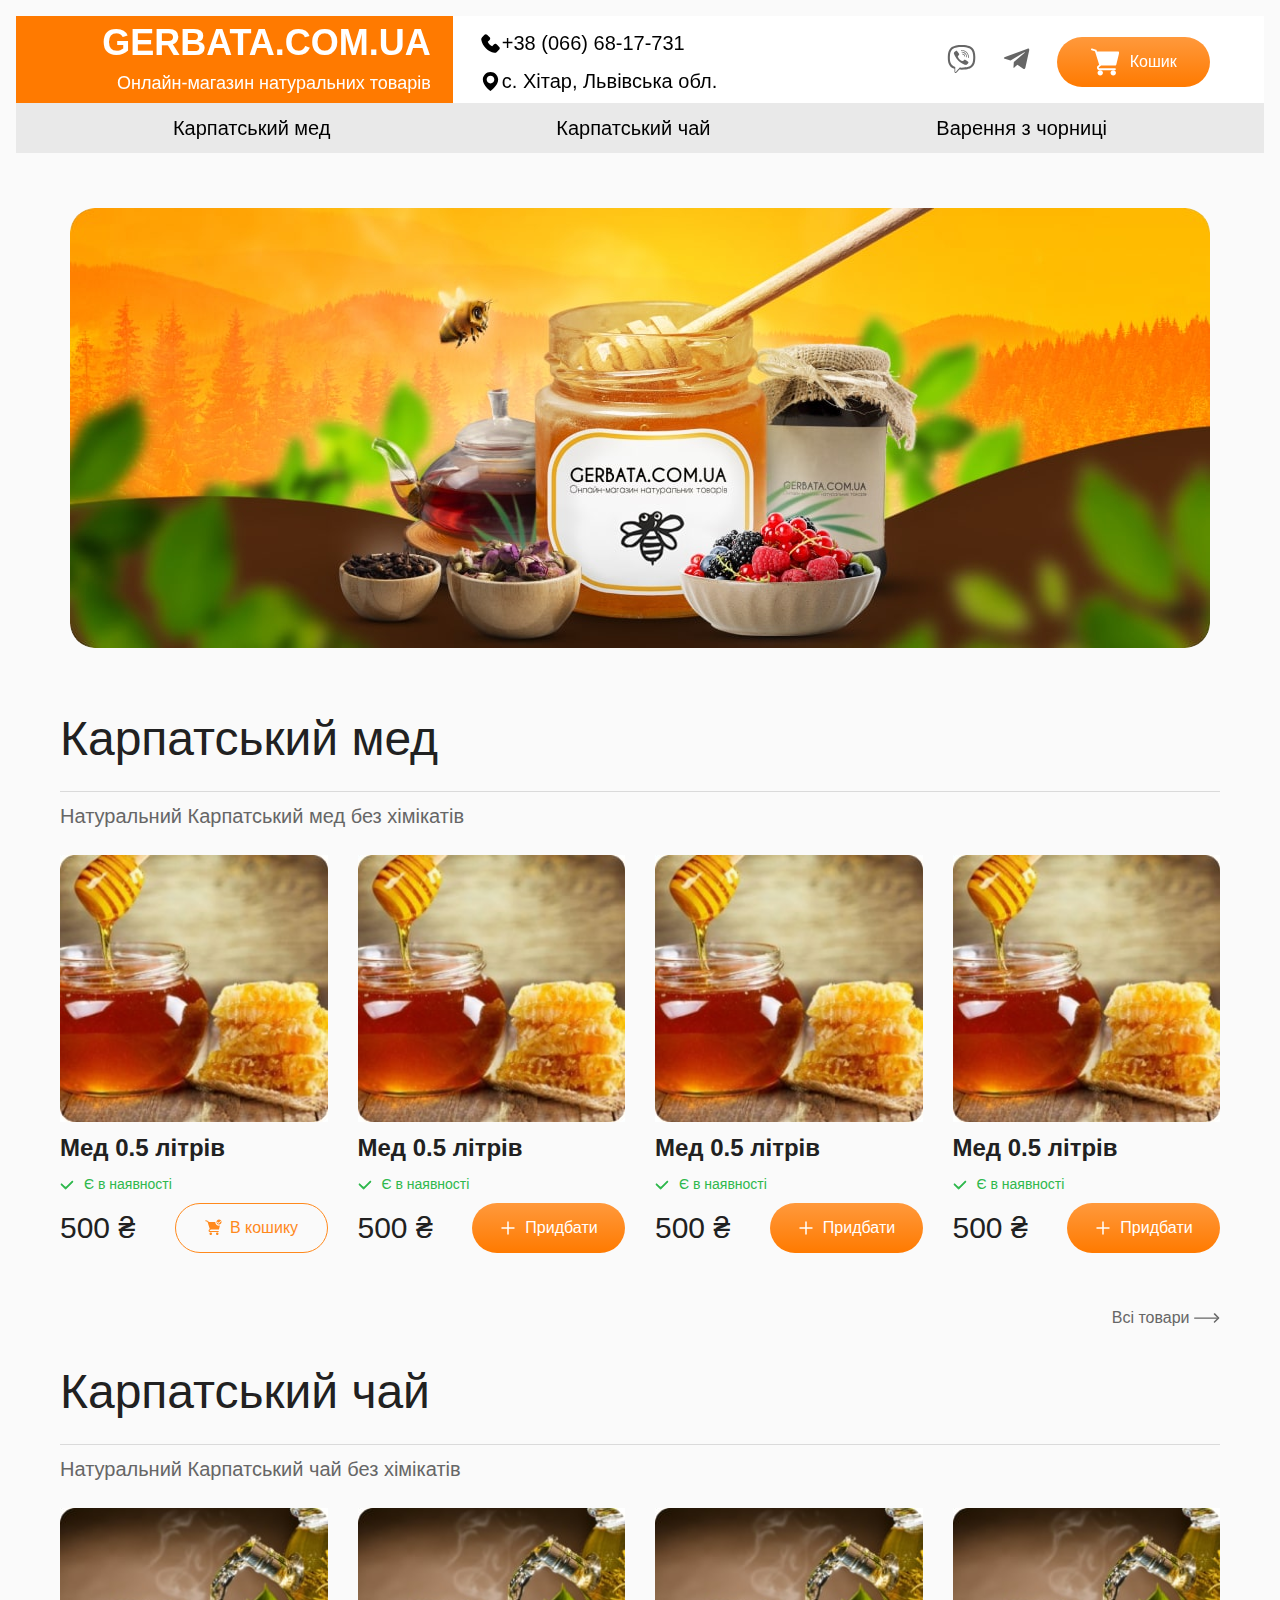
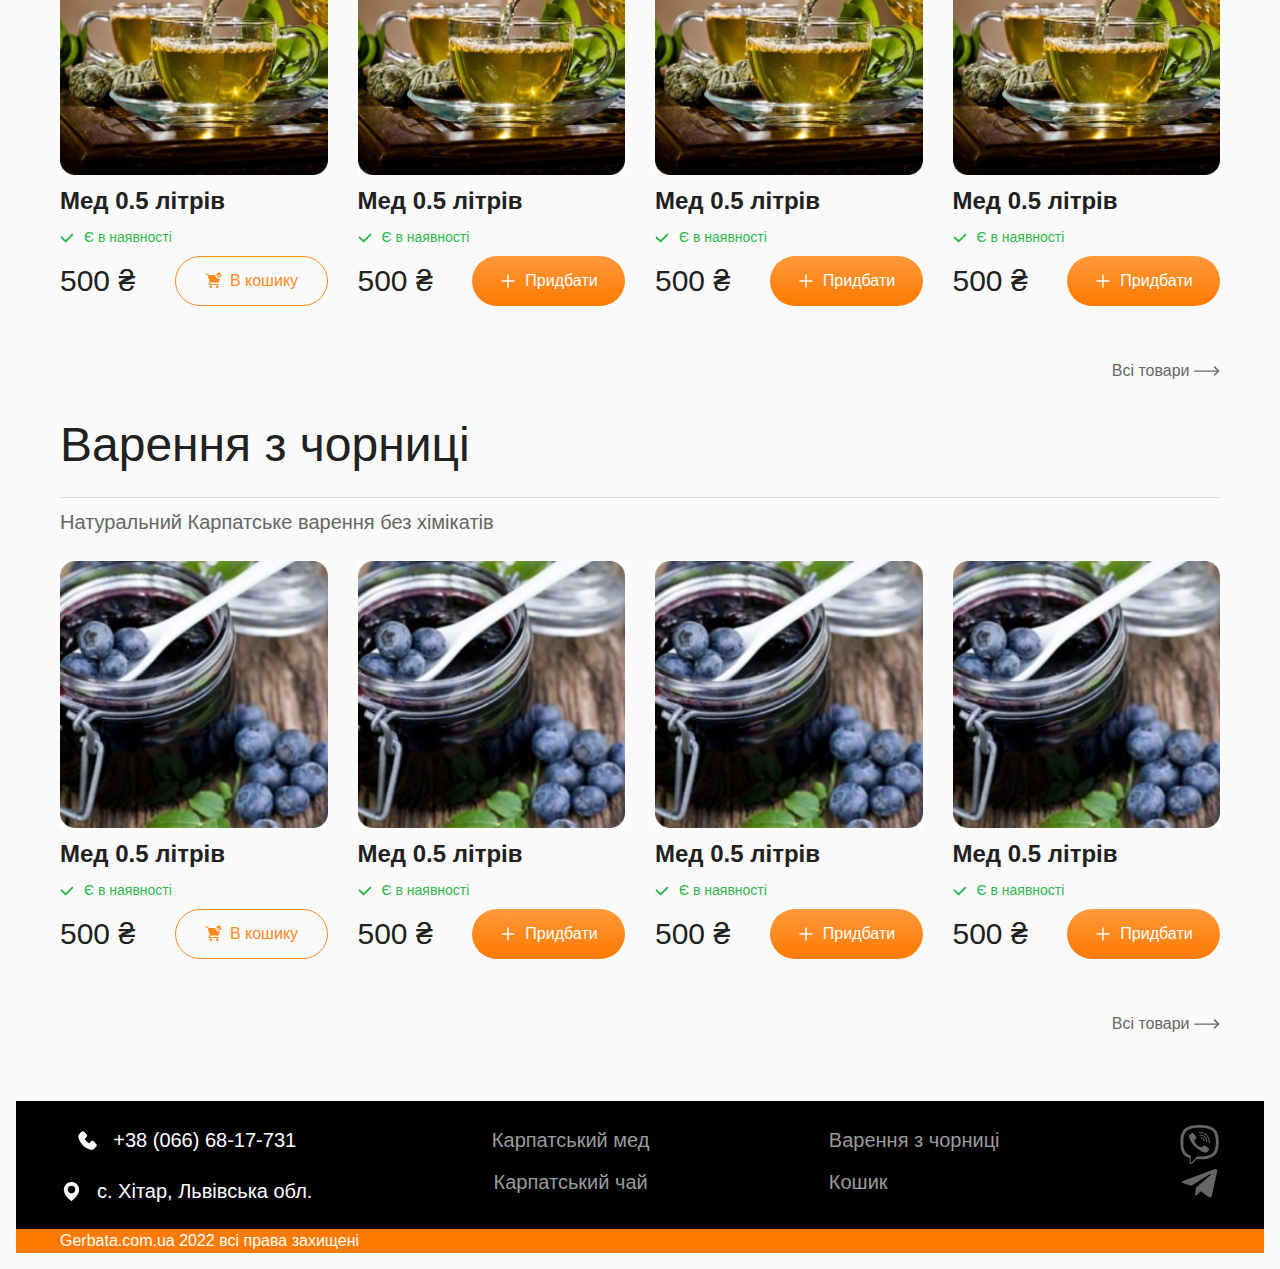
==== commit 381ae82d: "ю" ====
--- a/index.html
+++ b/index.html
@@ -5,7 +5,7 @@
     <meta http-equiv="X-UA-Compatible" content="IE=edge" />
     <meta name="viewport" content="width=device-width, initial-scale=1.0" />
     <title>Project-honey</title>
-    <meta name="description" content="Процент" />
+    <meta name="description" content="..." />
 
     <link
       rel="stylesheet"
@@ -104,17 +104,40 @@
         </div>
       </div>
 
-      <!------------------- mob-menu -------------------->
-      <button
-        class="menu-toggle js-open-menu"
-        type="button"
-        aria-expanded="false"
-        aria-controls="mobile-menu"
-      >
-        <svg class="menu-toggle__icon-menu" width="23" height="14">
-          <use href="./img/icons.svg#icon-Group-3"></use>
-        </svg>
-      </button>
+      <!------------------- mob__menu__hed -------------------->
+      <section class="mobile__container__tel">
+        <button
+          class="menu-toggle js-open-menu"
+          type="button"
+          aria-expanded="false"
+          aria-controls="mobile-menu"
+        >
+          <svg class="menu-toggle__icon-menu" width="23" height="14">
+            <use href="./img/icons.svg#icon-Group-3"></use>
+          </svg>
+        </button>
+
+        <div class="mobile__container__logo">
+          <a class="mobile__header-logo__link" href="">
+            <p class="mobile__logo__text">Gerbata.com.ua</p>
+
+            <span class="mobile__logo__span"
+              >Онлайн-магазин натуральних товарів</span
+            >
+          </a>
+        </div>
+
+        <button
+          class="secondery__menu__basket"
+          type="button"
+          aria-expanded="false"
+          aria-controls="mobile-menu"
+        >
+          <svg class="secondery__menu__basket__icon" width="23" height="14">
+            <use href="./img/icons.svg#icon-koshik__white"></use>
+          </svg>
+        </button>
+      </section>
     </header>
 
     <!--................................  main ................................ -->
@@ -169,7 +192,12 @@
               <p class="honey__text">Є в наявності</p>
               <div class="honey__tablet-ct">
                 <p class="honey__text-sum">500 ₴</p>
-                <button class="button" type="button">Придбати</button>
+                <button class="button" type="button">
+                  <svg class="plus__icon-svg">
+                    <use href="./img/icons.svg#icon-plus"></use>
+                  </svg>
+                  Придбати
+                </button>
               </div>
             </li>
             <li class="honey__item">
@@ -183,7 +211,12 @@
               <p class="honey__text">Є в наявності</p>
               <div class="honey__tablet-ct">
                 <p class="honey__text-sum">500 ₴</p>
-                <button class="button" type="button">Придбати</button>
+                <button class="button" type="button">
+                  <svg class="plus__icon-svg">
+                    <use href="./img/icons.svg#icon-plus"></use>
+                  </svg>
+                  Придбати
+                </button>
               </div>
             </li>
             <li class="honey__item">
@@ -198,7 +231,12 @@
 
               <div class="honey__tablet-ct">
                 <p class="honey__text-sum">500 ₴</p>
-                <button class="button" type="button">Придбати</button>
+                <button class="button" type="button">
+                  <svg class="plus__icon-svg">
+                    <use href="./img/icons.svg#icon-plus"></use>
+                  </svg>
+                  Придбати
+                </button>
               </div>
             </li>
           </ul>
@@ -251,7 +289,12 @@
               <p class="tea__text">Є в наявності</p>
               <div class="tea__tablet-ct">
                 <p class="tea__text-sum">500 ₴</p>
-                <button class="button" type="button">Придбати</button>
+                <button class="button" type="button">
+                  <svg class="plus__icon-svg">
+                    <use href="./img/icons.svg#icon-plus"></use>
+                  </svg>
+                  Придбати
+                </button>
               </div>
             </li>
             <li class="tea__item">
@@ -262,7 +305,12 @@
               <p class="tea__text">Є в наявності</p>
               <div class="tea__tablet-ct">
                 <p class="tea__text-sum">500 ₴</p>
-                <button class="button" type="button">Придбати</button>
+                <button class="button" type="button">
+                  <svg class="plus__icon-svg">
+                    <use href="./img/icons.svg#icon-plus"></use>
+                  </svg>
+                  Придбати
+                </button>
               </div>
             </li>
             <li class="tea__item">
@@ -273,7 +321,12 @@
               <p class="tea__text">Є в наявності</p>
               <div class="tea__tablet-ct">
                 <p class="tea__text-sum">500 ₴</p>
-                <button class="button" type="button">Придбати</button>
+                <button class="button" type="button">
+                  <svg class="plus__icon-svg">
+                    <use href="./img/icons.svg#icon-plus"></use>
+                  </svg>
+                  Придбати
+                </button>
               </div>
             </li>
           </ul>
@@ -334,7 +387,12 @@
               <p class="bilberry__text">Є в наявності</p>
               <div class="bilberry__tablet-ct">
                 <p class="bilberry__text-sum">500 ₴</p>
-                <button class="button" type="button">Придбати</button>
+                <button class="button" type="button">
+                  <svg class="plus__icon-svg">
+                    <use href="./img/icons.svg#icon-plus"></use>
+                  </svg>
+                  Придбати
+                </button>
               </div>
             </li>
             <li class="bilberry__item">
@@ -349,7 +407,12 @@
               <p class="bilberry__text">Є в наявності</p>
               <div class="bilberry__tablet-ct">
                 <p class="bilberry__text-sum">500 ₴</p>
-                <button class="button" type="button">Придбати</button>
+                <button class="button" type="button">
+                  <svg class="plus__icon-svg">
+                    <use href="./img/icons.svg#icon-plus"></use>
+                  </svg>
+                  Придбати
+                </button>
               </div>
             </li>
             <li class="bilberry__item">
@@ -365,7 +428,12 @@
 
               <div class="bilberry__tablet-ct">
                 <p class="bilberry__text-sum">500 ₴</p>
-                <button class="button" type="button">Придбати</button>
+                <button class="button" type="button">
+                  <svg class="plus__icon-svg">
+                    <use href="./img/icons.svg#icon-plus"></use>
+                  </svg>
+                  Придбати
+                </button>
               </div>
             </li>
           </ul>
@@ -519,7 +587,7 @@
                       <use href="./img/icons.svg#icon-filter-minus"></use>
                     </svg>
                     1
-                    <svg class="modal__icon-ptys modal__svg">
+                    <svg class="modal__icon-plys modal__svg">
                       <use href="./img/icons.svg#icon-filter-plys"></use>
                     </svg>
                   </spam>
@@ -551,7 +619,7 @@
                       <use href="./img/icons.svg#icon-filter-minus"></use>
                     </svg>
                     1
-                    <svg class="modal__icon-ptys modal__svg">
+                    <svg class="modal__icon-plys modal__svg">
                       <use href="./img/icons.svg#icon-filter-plys"></use>
                     </svg>
                   </spam>
@@ -583,7 +651,7 @@
                       <use href="./img/icons.svg#icon-filter-minus"></use>
                     </svg>
                     1
-                    <svg class="modal__icon-ptys modal__svg">
+                    <svg class="modal__icon-plys modal__svg">
                       <use href="./img/icons.svg#icon-filter-plys"></use>
                     </svg>
                   </spam>
@@ -648,28 +716,120 @@
       </div>
     </div>
 
-    <!---------------------- menu-button ------------------------>
+    <!---------------------- mobile__menu ------------------------>
     <div class="menu-container js-menu-container" id="mobile-menu">
       <div class="mobil-container">
-        <button class="menu-toggle js-close-menu">
-          <svg class="menu-toggle__icon-menu" width="40" height="40">
-            <use href="./img/icons.svg#icon-close"></use>
-          </svg>
-        </button>
-
-        <ul class="mobile-menu list">
-          <li class="mobile-menu__item">
-            <a href="" class="mobile-menu__link active">Карпатський мед</a>
-          </li>
-          <li class="mobile-menu__item">
-            <a href="./portfolio.html" class="mobile-menu__link"
-              >Карпатський чай</a
-            >
-          </li>
-          <li class="mobile-menu__item">
-            <a href="" class="mobile-menu__link">Варення з чорниці</a>
-          </li>
-        </ul>
+        <!--  ................ mobile__container__heder ...............  -->
+        <section class="mobile__container__tel">
+          <button class="menu-toggle js-close-menu">
+            <svg class="menu-toggle__icon-menu" width="40" height="40">
+              <use href="./img/icons.svg#icon-close"></use>
+            </svg>
+          </button>
+
+          <div class="mobile__container__logo">
+            <a class="mobile__header-logo__link" href="">
+              <p class="mobile__logo__text">Gerbata.com.ua</p>
+
+              <span class="mobile__logo__span"
+                >Онлайн-магазин натуральних товарів</span
+              >
+            </a>
+          </div>
+
+          <button
+            class="secondery__menu__basket"
+            type="button"
+            aria-expanded="false"
+            aria-controls="mobile-menu"
+          >
+            <svg class="secondery__menu__basket__icon" width="23" height="14">
+              <use href="./img/icons.svg#icon-koshik__white"></use>
+            </svg>
+          </button>
+        </section>
+
+        <!--  ................ mobile__main ...............  -->
+        <section class="mobile__main">
+          <ul class="mobile-menu list">
+            <li class="mobile-menu__item">
+              <a href="" class="mobile-menu__link active">Карпатський мед</a>
+            </li>
+            <li class="mobile-menu__item">
+              <a href="./portfolio.html" class="mobile-menu__link"
+                >Карпатський чай</a
+              >
+            </li>
+            <li class="mobile-menu__item">
+              <a href="" class="mobile-menu__link">Варення з чорниці</a>
+            </li>
+          </ul>
+        </section>
+
+        <!--  ................ mobile__footer ...............  -->
+        <section class="mobile__footer">
+          <footer class="footer">
+            <div class="container footer__container">
+              <!-- .................................. address .................................. -->
+              <address class="address">
+                <ul class="address__list list">
+                  <li class="address__item">
+                    <a
+                      href="tel:+380666817731"
+                      target="_blank"
+                      rel="noopener noindex nofollow"
+                      class="address__link"
+                      text-align="center"
+                    >
+                      <svg class="address__phone-icon">
+                        <use href="./img/icons.svg#icon-phone"></use>
+                      </svg>
+                      +38 (066) 68-17-731</a
+                    >
+                  </li>
+                  <li class="address__item">
+                    <a
+                      href="https://goo.gl/maps/R2SxpzTBWNpm6xfB9"
+                      class="address__link"
+                      target="_blank"
+                    >
+                      <svg class="address__map-icon">
+                        <use href="./img/icons.svg#icon-map"></use>
+                      </svg>
+                      с. Хітар, Львівська обл.</a
+                    >
+                  </li>
+                </ul>
+              </address>
+
+              <!-- .................................. footer__fourth .................................. -->
+              <div class="footer__fourth">
+                <ul class="fourth__list list">
+                  <li class="fourth__item">
+                    <a
+                      class="fourth__link"
+                      href="https://play.google.com/store/apps/details?id=com.viber.voip&hl=uk&gl=US"
+                    >
+                      <svg class="fourth__social-icon">
+                        <use href="./img/icons.svg#icon-viber"></use>
+                      </svg>
+                    </a>
+                  </li>
+                  <li class="fourth__item">
+                    <a
+                      class="fourth__link"
+                      href="https://desktop.telegram.org/"
+                    >
+                      <svg class="fourth__social-icon">
+                        <use href="./img/icons.svg#icon-telegram"></use>
+                      </svg>
+                    </a>
+                  </li>
+                </ul>
+              </div>
+            </div>
+          </footer>
+        </section>
       </div>
     </div>
 
--- a/css/main.min.css
+++ b/css/main.min.css
@@ -1 +1 @@
-body{box-sizing:border-box;color:#000;background-color:#f3f3f3}.list{padding:0;margin:0;list-style:none}a{text-decoration:none;margin:0;padding:0}img{display:block;max-width:100%;height:auto;margin:0}h1,h2,h3,h4,p{margin:0}.visually-hidden{position:absolute;width:1px;height:1px;margin:-1px;border:0;padding:0;white-space:nowrap;clip-path:inset(100%);clip:rect(0 0 0 0);overflow:hidden}.container{margin-left:auto;margin-right:auto;padding-left:20px;padding-right:20px}@media screen and (min-width: 480px){.container{width:480px}}@media screen and (min-width: 768px){.container{width:768px}}@media screen and (min-width: 1200px){.container{width:1200px}}.button{display:flex;align-items:center;justify-content:center;margin:0 auto;width:100%;height:33px;border:none;background:linear-gradient(180deg, #ff993c 0%, #ff7a00 100%);border-radius:16px;font-size:16px;line-height:.66;color:#fff}.button:hover,.button:focus{background:linear-gradient(180deg, #c45f02 0%, #ff7a00 100%)}.button::before{content:"";width:16px;height:16px;margin-right:10px;background-image:url(../img/akar-icons_plus.svg);background-size:contain;background-repeat:no-repeat}@media screen and (min-width: 768px){.button{width:125px;height:38px;border-radius:19px;margin:0;margin-left:auto}}@media screen and (min-width: 1200px){.button{width:153px;height:50px;border-radius:25px}}.curent__btn{display:flex;align-items:center;justify-content:center;margin:0 auto;width:100%;height:33px;border:1px solid #ff891c;background-color:rgba(0,0,0,0);border-radius:16px;font-size:16px;line-height:.66;color:#ff891c}@media screen and (min-width: 768px){.curent__btn{width:125px;height:38px;border-radius:19px;margin:0;margin-left:auto}}@media screen and (min-width: 1200px){.curent__btn{width:153px;height:50px;border-radius:25px}}.curent__btn:hover,.curent__btn:focus{border:linear-gradient(180deg, #c45f02 0%, #ff7a00 100%)}.curent__icon-svg{width:18px;height:18px;margin-right:8px;fill:#ff891c}.section__title{margin-bottom:16px;font-weight:400;font-size:24px}@media screen and (min-width: 768px){.section__title{font-size:34px}}@media screen and (min-width: 1200px){.section__title{font-size:48px}}.ct-linc__adn{display:flex;align-items:center;margin-top:20px;margin-bottom:30px}@media screen and (min-width: 1200px){.ct-linc__adn{margin-top:57px}}.container__link{margin-left:10px;color:#666;font-size:16px;line-height:1}@media screen and (min-width: 1200px){.container__link{margin:0;margin-left:auto}}.container__svg{width:26px;height:10px}.ct-border{margin-bottom:16px;border-top:1px solid #dadada}.thank-you__border{margin:0;margin-bottom:55px}.section__title-h3{margin-bottom:16px;font-weight:400;font-size:16px;color:#666}@media screen and (min-width: 768px){.section__title-h3{font-size:18px;margin-bottom:22px}}@media screen and (min-width: 1200px){.section__title-h3{font-size:20px;line-height:.83;margin-bottom:30px}}.page-header{position:sticky;top:0}.container__page-header{display:flex}@media screen and (max-width: 767px){.container__page-header{display:none}}.header-logo{width:35%;padding-right:22px;background-color:#ff7a00}.header-logo__link{display:block;height:87px}.logo__text{text-align:right;display:block;font-weight:700;font-size:22px;line-height:1.5;text-transform:uppercase;color:#fff}@media screen and (max-width: 1199px){.logo__text{padding-top:14px}}@media screen and (min-width: 1200px){.logo__text{font-size:36px}}.logo__span{text-align:right;display:block;font-size:11px;color:#fff}@media screen and (min-width: 1200px){.logo__span{font-size:18px}}.nav{display:flex;align-items:center;width:65%;height:87px;padding:15px 26px 10px 26px;background-color:#fff}.nav__item{margin-bottom:8px}.nav__item:last-child{margin-bottom:0}.nav__link{color:#000;display:flex;align-items:center}@media screen and (min-width: 768px){.nav__link{font-size:15px}}@media screen and (min-width: 1200px){.nav__link{font-size:20px}}.nav__social-icon{width:23px;height:23px;fill:#000}.second-nav__list{display:flex;align-items:center;margin-left:40px}@media screen and (min-width: 1200px){.second-nav__list{margin-left:230px}}.second-nav__item{margin-right:26px}.second-nav__item:last-child{margin-right:0}.second-nav__link{fill:#666}.second-nav__social-icon{width:29px;height:28px}.header__button{display:flex;align-items:center;justify-content:center;margin:0 auto;width:100%;height:33px;border:none;background:linear-gradient(180deg, #ff993c 0%, #ff7a00 100%);border-radius:16px;font-size:16px;line-height:.66;color:#fff}.header__button:hover,.header__button:focus{background:linear-gradient(180deg, #c45f02 0%, #ff7a00 100%)}@media screen and (min-width: 768px){.header__button{width:125px;height:38px;border-radius:19px;margin:0;margin-left:auto}}@media screen and (min-width: 1200px){.header__button{width:153px;height:50px;border-radius:25px}}.header__button__icon-svg{width:28px;height:28px;margin-right:11px}.menu-hed{background-color:#e9e9e9}@media screen and (max-width: 767px){.menu-hed{display:none}}.menu-hed__list{display:flex;align-items:center;justify-content:space-around}.menu-hed__link{display:block;padding:10px 0;color:#000;font-size:20px}.hero__bg{margin-bottom:18px;width:300px;height:200px;background-image:url(../img/hero-bg-min.jpg);background-repeat:no-repeat;background-position:center;background-size:cover;border-radius:25px}@media screen and (min-width: 480px){.hero__bg{margin-top:24px;margin-bottom:24px;width:440px;height:250px;padding:0}}@media screen and (min-width: 768px){.hero__bg{margin-top:40px;margin-bottom:40px;width:720px;height:340px}}@media screen and (min-width: 1200px){.hero__bg{margin-top:55px;margin-bottom:55px;width:1140px;height:440px}}.honey__list{display:flex;flex-wrap:wrap;align-items:center;justify-content:center}@media screen and (min-width: 480px){.honey__list{align-items:start;justify-content:start;margin:-15px}}@media screen and (max-width: 479px){.honey__item{margin-bottom:30px}.honey__item:last-child{margin-bottom:0}}@media screen and (min-width: 480px){.honey__item{width:calc(100% - 60px)/2;margin:15px}}@media screen and (min-width: 768px){.honey__item{width:calc((100% - 90px)/3)}}@media screen and (min-width: 1200px){.honey__item{width:calc((100% - 120px)/4)}}.honey__img{width:100%;margin-bottom:8px}@media screen and (min-width: 480px){.honey__img{width:205px;height:205px}}@media screen and (min-width: 768px){.honey__img{width:100%;height:100%}}.honey__title{margin-bottom:8px;font-size:16px}@media screen and (min-width: 768px){.honey__title{font-size:20px}}@media screen and (min-width: 1200px){.honey__title{font-size:24px}}.honey__text{display:flex;align-items:center;margin-bottom:8px;color:#2eb84c;font-size:8px}@media screen and (min-width: 768px){.honey__text{font-size:10px}}@media screen and (min-width: 1200px){.honey__text{font-size:14px}}.honey__text::before{content:"";width:6px;height:4px;margin-right:10px;background-image:url(../img/halochka.svg);background-size:contain;background-repeat:no-repeat}@media screen and (min-width: 768px){.honey__text::before{width:10px;height:8px}}@media screen and (min-width: 1200px){.honey__text::before{width:14px;height:10px}}@media screen and (min-width: 768px){.honey__tablet-ct{display:flex;align-items:center}}.honey__text-sum{font-size:24px;line-height:1;text-transform:uppercase}@media screen and (max-width: 767px){.honey__text-sum{margin-bottom:15px}}@media screen and (min-width: 768px){.honey__text-sum{font-size:28px}}@media screen and (min-width: 1200px){.honey__text-sum{font-size:30px}}.tea__list{display:flex;flex-wrap:wrap;align-items:center;justify-content:center}@media screen and (min-width: 480px){.tea__list{align-items:start;justify-content:start;margin:-15px}}@media screen and (max-width: 479px){.tea__item{margin-bottom:30px}.tea__item:last-child{margin-bottom:0}}@media screen and (min-width: 480px){.tea__item{width:calc(100% - 60px)/2;margin:15px}}@media screen and (min-width: 768px){.tea__item{width:calc((100% - 90px)/3)}}@media screen and (min-width: 1200px){.tea__item{width:calc((100% - 120px)/4)}}.tea__img{width:100%;margin-bottom:8px}@media screen and (min-width: 480px){.tea__img{width:205px;height:205px}}@media screen and (min-width: 768px){.tea__img{width:100%;height:100%}}.tea__title{margin-bottom:8px;font-size:16px}@media screen and (min-width: 768px){.tea__title{font-size:20px}}@media screen and (min-width: 1200px){.tea__title{font-size:24px}}.tea__text{display:flex;align-items:center;margin-bottom:8px;color:#2eb84c;font-size:8px}@media screen and (min-width: 768px){.tea__text{font-size:10px}}@media screen and (min-width: 1200px){.tea__text{font-size:14px}}.tea__text::before{content:"";width:6px;height:4px;margin-right:10px;background-image:url(../img/halochka.svg);background-size:contain;background-repeat:no-repeat}@media screen and (min-width: 768px){.tea__text::before{width:10px;height:8px}}@media screen and (min-width: 1200px){.tea__text::before{width:14px;height:10px}}@media screen and (min-width: 768px){.tea__tablet-ct{display:flex;align-items:center}}.tea__text-sum{font-size:24px;line-height:1;text-transform:uppercase}@media screen and (max-width: 767px){.tea__text-sum{margin-bottom:15px}}@media screen and (min-width: 768px){.tea__text-sum{font-size:28px}}@media screen and (min-width: 1200px){.tea__text-sum{font-size:30px}}.section__bilberry{padding-bottom:39px}.bilberry__list{display:flex;flex-wrap:wrap;align-items:center;justify-content:center}@media screen and (min-width: 480px){.bilberry__list{align-items:start;justify-content:start;margin:-15px}}@media screen and (max-width: 479px){.bilberry__item{margin-bottom:30px}.bilberry__item:last-child{margin-bottom:0}}@media screen and (min-width: 480px){.bilberry__item{width:calc(100% - 60px)/2;margin:15px}}@media screen and (min-width: 768px){.bilberry__item{width:calc((100% - 90px)/3)}}@media screen and (min-width: 1200px){.bilberry__item{width:calc((100% - 120px)/4)}}.bilberry__img{width:100%;margin-bottom:8px}@media screen and (min-width: 480px){.bilberry__img{width:205px;height:205px}}@media screen and (min-width: 768px){.bilberry__img{width:100%;height:100%}}.bilberry__title{margin-bottom:8px;font-size:16px}@media screen and (min-width: 768px){.bilberry__title{font-size:20px}}@media screen and (min-width: 1200px){.bilberry__title{font-size:24px}}.bilberry__text{display:flex;align-items:center;margin-bottom:8px;color:#2eb84c;font-size:8px}@media screen and (min-width: 768px){.bilberry__text{font-size:10px}}@media screen and (min-width: 1200px){.bilberry__text{font-size:14px}}.bilberry__text::before{content:"";width:6px;height:4px;margin-right:10px;background-image:url(../img/halochka.svg);background-size:contain;background-repeat:no-repeat}@media screen and (min-width: 768px){.bilberry__text::before{width:10px;height:8px}}@media screen and (min-width: 1200px){.bilberry__text::before{width:14px;height:10px}}@media screen and (min-width: 768px){.bilberry__tablet-ct{display:flex;align-items:center}}.bilberry__text-sum{font-size:24px;line-height:1;text-transform:uppercase}@media screen and (max-width: 767px){.bilberry__text-sum{margin-bottom:15px}}@media screen and (min-width: 768px){.bilberry__text-sum{font-size:28px}}@media screen and (min-width: 1200px){.bilberry__text-sum{font-size:30px}}.thanks__hero-fon{background-image:url(../../img/photo_2022-min.jpg);background-repeat:no-repeat;background-position:center;background-size:cover}.thanks__hero{text-align:center}.thanks-cnt__img{padding:38px 0}.thanks__icon-img{margin:0 auto;width:102px;height:105px}@media screen and (min-width: 768px){.thanks__icon-img{width:138px;height:141px}}.thanks__hero__h1{margin-bottom:20px;font-size:30px}@media screen and (min-width: 768px){.thanks__hero__h1{font-size:48px}}.thanks__hero__text{margin-bottom:40px;font-size:16px}@media screen and (min-width: 768px){.thanks__hero__text{font-size:20px}}.thanks__hero__link{color:#ff7a00;font-size:20px}.thanks__hero__icon-svg{width:26px;height:10px;margin-right:10px}.thank-you__section{padding:34px 0 67px 0}.selected__section{padding:74px 0;background-color:#f3f3f3}.selected__title-h2{margin-bottom:38px;font-size:20px}.selected__item{display:flex;margin-bottom:19px}.selected__item:last-child{margin-bottom:0}.selected__border-li{border-top:1px solid #e9e9e9;transform:rotate(180deg);margin-bottom:19px}.selected__border-li:last-child{margin-bottom:0}.selected__link{margin-right:12px}@media screen and (min-width: 480px){.selected__link{margin-right:24px}}.selected__img{width:98px;height:98px}.selected__title{margin-bottom:8px;font-size:24px}.selected__text{margin-bottom:14px;font-size:14px}.selected__text-sum{font-size:30px;line-height:24px;text-transform:uppercase}.selected__span{margin-left:8px;font-size:14px}.modal{position:fixed;top:0;left:0;width:100%;height:100%;background:rgba(0,0,0,.5);overflow:scroll}.modal.is-hidden{opacity:0;pointer-events:none}.modal-window{position:absolute;top:5%;left:50%;transform:translate(-50%);background:#fff;border-radius:15px}@media screen and (min-width: 320px){.modal-window{width:320px}}@media screen and (min-width: 450px){.modal-window{width:440px}}@media screen and (min-width: 768px){.modal-window{width:728px}}@media screen and (min-width: 1200px){.modal-window{width:857px}}.m-f{padding:10px;background-color:#f3f3f3;border-radius:15px 15px 0 0}@media screen and (min-width: 450px){.m-f{padding:20px}}@media screen and (min-width: 768px){.m-f{padding:30px 30px 22px 30px}}.modal-title{margin-bottom:31px;font-size:20px}.modal-button{display:flex;position:absolute;top:10px;right:10px;align-items:center;justify-content:center;border:none;width:30px;height:30px;cursor:pointer;background:rgba(0,0,0,0)}.modal-svg{top:8px;right:8px;border:none;width:18px;height:18px;fill:#ff7a00}@media screen and (min-width: 768px){.modal__item{display:flex;align-items:center;justify-content:space-between}}.modal__wrap{display:flex;align-items:center;margin-bottom:17px}@media screen and (min-width: 768px){.modal__wrap{margin:0}}.modal__img{width:89px;height:89px;margin-right:14px}@media screen and (min-width: 768px){.modal__img{margin-right:17px}}.modal__title{font-size:22px}@media screen and (min-width: 768px){.modal__title{font-size:24px}}.modal__container{display:flex}.modal__span{display:flex;align-items:center;font-size:24px}@media screen and (min-width: 768px){.modal__span{margin-right:80px}}@media screen and (min-width: 1200px){.modal__span{margin-right:140px}}.modal__svg{width:30px;height:30px}.modal__icon-minus{margin-right:23px}.modal__icon-ptys{margin-left:23px}.modal__text{margin-left:auto;font-size:30px}.modal__icon-koshik{width:22px;height:22px;margin-left:9px}@media screen and (min-width: 768px){.modal__icon-koshik{margin-left:16px}}@media screen and (min-width: 768px){.modal__icon-koshik{margin-left:30px}}.modal__border-li{margin:19px 0 26px 0;border-top:1px solid #dadada}.modal-sum__li{display:flex;align-items:center;justify-content:flex-end;color:#666;font-size:20px}.modal-sum__span{margin-left:12px;color:#ff7a00;font-size:30px}.modal-form__title{margin-bottom:30px;font-weight:400;font-size:32px}.modal-form{background-color:#fff;border-radius:0 0 15px 15px;padding:10px}@media screen and (min-width: 450px){.modal-form{padding:20px}}@media screen and (min-width: 1200px){.modal-form{padding:30px}}@media screen and (min-width: 768px){.form-containrt__label{display:flex;justify-content:space-between;margin-bottom:20px}}.modal-form__label{margin-bottom:15px}.modal-form__label:last-child{margin:0}@media screen and (min-width: 768px){.modal-form__label{margin:0}}.modai-form__input{width:100%;height:45px;margin-bottom:15px;padding-left:11px;background-color:#f3f3f3;border:none}@media screen and (min-width: 768px){.modai-form__input{width:330px;margin:0}}@media screen and (min-width: 1200px){.modai-form__input{width:390px;margin:0}}.modal-form__textarea{resize:none;width:100%;height:255px;padding:11px;margin-bottom:15px;background-color:#f3f3f3;border:none}@media screen and (min-width: 768px){.modal-form__textarea{margin-bottom:30px;height:114px}}.form-button__submit{display:flex;align-items:center;justify-content:center;width:100%;margin:0 auto}@media screen and (min-width: 480px){.form-button__submit{width:257px}}body{box-sizing:border-box}img{max-width:100%;vertical-align:top}.gallery{display:flex;margin:10px;max-width:555px;position:relative;padding-top:66.6666666667%}@media screen and (min-width: 555px){.gallery{padding-top:370px}}.gallery__img{position:absolute;top:0;left:0;opacity:0;transition:opacity .3s ease-in-out}.gallery__thumb{padding-top:6px;margin:6px;display:block}.gallery__selector{position:absolute;opacity:0;visibility:hidden}.gallery__selector:checked+.gallery__img{opacity:1}.gallery__selector:checked~.gallery__thumb>img{box-shadow:0 0 0 .1px #ff7a00}.scroll-up{position:fixed;left:40px;bottom:40px;z-index:1000;display:flex;align-items:center;justify-content:center;width:40px;height:40px;color:#fff;fill:#ff7a00;cursor:pointer;visibility:hidden;border-radius:50%;box-shadow:inset 0 0 0 3px;opacity:0;transform:translateY(20px);transition-property:fill,opacity,transform;transition-duration:250ms;transition-timing-function:cubic-bezier(0.4, 0, 0.2, 1)}.scroll-up:hover,.scroll-up:focus{fill:#ff7a00}.scroll-up__icon{position:absolute;top:50%;left:50%;transform:translate(-50%, -60%);width:20px;height:20px}@media screen and (min-width: 1200px){.scroll-up__icon{width:25px;height:25px}}.scroll-up--active{visibility:visible;opacity:1;transform:translateY(0)}.scroll-up__sircle-path{fill:none;stroke:#ff7a00;stroke-width:4px}.menu-toggle{min-height:68px;min-width:68px;display:flex;align-items:center;justify-content:center;margin:0;margin-left:auto;padding:0;background-color:#ff7a00;cursor:pointer;border:none;outline:none}@media(min-width: 768px){.menu-toggle{display:none}}.menu-toggle__icon-menu{fill:#fff}.menu-container{position:fixed;top:0;left:0;width:100vw;height:100vh;background-color:#ff7a00;z-index:999;transform:translateX(100%);transition:transform 250ms ease-in-out}.menu-container.is-open{transform:translateX(0)}.menu-container .menu-toggle{position:absolute;top:16px;right:16px;color:var(--title-text-color)}.menu-container{overflow:scroll}.mobil-container{padding-left:15px}@media screen and (min-width: 480px){.mobil-container{padding-left:40px}}.mobile-menu{margin-bottom:302px;padding-top:48px;font-weight:500;font-size:40px;line-height:1.17;letter-spacing:.02em}.mobile-menu__item:not(:last-child){margin-bottom:32px}.mobile-menu__link{display:block;color:#000;text-decoration:none}.mobile-menu__link:hover,.mobile-menu__link:focus{color:var(--accent-color)}.active{color:var(--accent-color)}.mobil-container{padding-left:15px}@media screen and (min-width: 480px){.mobil-container{padding-left:40px}}.mobile-menu{margin-bottom:302px;padding-top:48px;font-weight:500;font-size:40px;line-height:1.17;letter-spacing:.02em}.mobile-menu__item:not(:last-child){margin-bottom:32px}.mobile-menu__link{display:block;color:var(--title-text-color);text-decoration:none;transition-property:color;transition-duration:250ms;transition-timing-function:var(--cubic-bezier)}.mobile-menu__link:hover,.mobile-menu__link:focus{color:var(--accent-color)}.active{color:var(--accent-color)}.footer{background-color:#000;padding-top:24px}.footer__container{display:block;text-align:center;padding-bottom:23px}@media screen and (min-width: 768px){.footer__container{display:flex;justify-content:space-between}}.address{font-style:normal;text-align:center;margin:0 auto;margin-bottom:45px}@media screen and (min-width: 768px){.address{margin:0}}.address__item{display:flex;align-items:center;justify-content:center;margin-bottom:10px}.address__item:last-child{margin-bottom:0}@media screen and (min-width: 768px){.address__item{margin-bottom:21px}}.address__link{color:#fff;font-size:20px;display:flex;align-items:center}@media screen and (min-width: 768px){.address__link{font-size:16px}}@media screen and (min-width: 1200px){.address__link{font-size:20px}}.address__link:hover,.address__link:focus{color:#fff}.address__map-icon,.address__phone-icon{width:23px;height:23px;margin-right:14px;fill:#fff}.footer__second{margin-bottom:30px}@media screen and (min-width: 768px){.footer__second{margin:0}}@media screen and (max-width: 768px){.second__item{margin-bottom:30px}.second__item:last-child{margin:0}}@media screen and (min-width: 768px){.second__item{margin-bottom:12px}.second__item:last-child{margin-bottom:0}}.second__link{color:#9b9b9b;font-size:20px}@media screen and (min-width: 768px){.second__link{font-size:16px}}@media screen and (min-width: 1200px){.second__link{font-size:20px}}.second__link:hover,.second__link:focus{color:#fff}.footer__third{margin-bottom:30px}@media screen and (min-width: 768px){.footer__third{margin:0}}@media screen and (max-width: 767px){.third__item{margin-bottom:30px}.third__item:last-child{margin-bottom:0}}@media screen and (min-width: 768px){.third__item{text-align:left;margin-bottom:12px}.third__item:last-child{margin-bottom:0}}.third__link{color:#9b9b9b;font-size:20px}@media screen and (min-width: 768px){.third__link{font-size:16px}}@media screen and (min-width: 1200px){.third__link{font-size:20px}}.third__link:hover,.third__link:focus{color:#fff}.fourth__list{display:flex;align-items:center;justify-content:center}@media screen and (min-width: 768px){.fourth__list{display:block}}.fourth__item{margin-right:40px}.fourth__item:last-child{margin-right:0}@media screen and (min-width: 768px){.fourth__item{margin:0}}.fourth__link{fill:#666;display:block;width:41px;height:39px}.fourth__link:hover,.fourth__link:focus{fill:#fff}.fourth__social-icon{width:41px;height:39px}.footer__and{background-color:#ff7a00;color:#fff}.and__text{font-size:16px}@media screen and (max-width: 767px){.and__text{text-align:center}}/*# sourceMappingURL=main.min.css.map */+body{box-sizing:border-box;color:#000;background-color:#f3f3f3}.list{padding:0;margin:0;list-style:none}a{text-decoration:none;margin:0;padding:0}img{display:block;max-width:100%;height:auto;margin:0}h1,h2,h3,h4,p{margin:0}.visually-hidden{position:absolute;width:1px;height:1px;margin:-1px;border:0;padding:0;white-space:nowrap;clip-path:inset(100%);clip:rect(0 0 0 0);overflow:hidden}.container{margin-left:auto;margin-right:auto;padding-left:20px;padding-right:20px}@media screen and (min-width: 480px){.container{width:480px}}@media screen and (min-width: 768px){.container{width:768px}}@media screen and (min-width: 1200px){.container{width:1200px}}.button{display:flex;align-items:center;justify-content:center;margin:0 auto;width:100%;height:33px;border:none;background:linear-gradient(180deg, #ff993c 0%, #ff7a00 100%);border-radius:16px;font-size:16px;line-height:.66;color:#fff;cursor:pointer}.button:hover,.button:focus{background:linear-gradient(180deg, #c45f02 0%, #ff7a00 100%)}@media screen and (min-width: 768px){.button{width:125px;height:38px;border-radius:19px;margin:0;margin-left:auto}}@media screen and (min-width: 1200px){.button{width:153px;height:50px;border-radius:25px}}.plus__icon-svg{width:18px;height:18px;margin-right:8px}.curent__btn{display:flex;align-items:center;justify-content:center;margin:0 auto;width:100%;height:33px;border:1px solid #ff891c;background-color:rgba(0,0,0,0);border-radius:16px;font-size:16px;line-height:.66;color:#ff891c;cursor:pointer}@media screen and (min-width: 768px){.curent__btn{width:125px;height:38px;border-radius:19px;margin:0;margin-left:auto}}@media screen and (min-width: 1200px){.curent__btn{width:153px;height:50px;border-radius:25px}}.curent__btn:hover,.curent__btn:focus{border:linear-gradient(180deg, #c45f02 0%, #ff7a00 100%)}.curent__icon-svg{width:18px;height:18px;margin-right:8px;fill:#ff891c}.ct-border{margin-bottom:16px;border-top:1px solid #dadada}.thank-you__border{margin:0;margin-bottom:55px}.section__title{margin-bottom:16px;font-weight:400;font-size:24px}@media screen and (min-width: 768px){.section__title{font-size:34px}}@media screen and (min-width: 1200px){.section__title{font-size:48px}}.ct-linc__adn{display:flex;align-items:center;margin-top:20px;margin-bottom:30px}@media screen and (min-width: 1200px){.ct-linc__adn{margin-top:57px}}.container__link{margin-left:10px;color:#666;font-size:16px;line-height:1}@media screen and (min-width: 1200px){.container__link{margin:0;margin-left:auto}}.container__svg{width:26px;height:10px}.section__title-h3{margin-bottom:16px;font-weight:400;font-size:16px;color:#666}@media screen and (min-width: 768px){.section__title-h3{font-size:18px;margin-bottom:22px}}@media screen and (min-width: 1200px){.section__title-h3{font-size:20px;line-height:.83;margin-bottom:30px}}.page-header{position:sticky;top:0}.container__page-header{display:flex}@media screen and (max-width: 767px){.container__page-header{display:none}}.header-logo{width:35%;padding-right:22px;background-color:#ff7a00}.header-logo__link{display:block;height:87px}.logo__text{text-align:right;display:block;font-weight:700;font-size:22px;line-height:1.5;text-transform:uppercase;color:#fff}@media screen and (max-width: 1199px){.logo__text{padding-top:14px}}@media screen and (min-width: 1200px){.logo__text{font-size:36px}}.logo__span{text-align:right;display:block;font-size:11px;color:#fff}@media screen and (min-width: 1200px){.logo__span{font-size:18px}}.nav{display:flex;align-items:center;width:65%;height:87px;padding:15px 26px 10px 26px;background-color:#fff}.nav__item{margin-bottom:8px}.nav__item:last-child{margin-bottom:0}.nav__link{color:#000;display:flex;align-items:center}@media screen and (min-width: 768px){.nav__link{font-size:15px}}@media screen and (min-width: 1200px){.nav__link{font-size:20px}}.nav__social-icon{width:23px;height:23px;fill:#000}.second-nav__list{display:flex;align-items:center;margin-left:40px}@media screen and (min-width: 1200px){.second-nav__list{margin-left:230px}}.second-nav__item{margin-right:26px}.second-nav__item:last-child{margin-right:0}.second-nav__link{fill:#666}.second-nav__social-icon{width:29px;height:28px}.header__button{display:flex;align-items:center;justify-content:center;margin:0 auto;width:100%;height:33px;border:none;background:linear-gradient(180deg, #ff993c 0%, #ff7a00 100%);border-radius:16px;font-size:16px;line-height:.66;color:#fff}.header__button:hover,.header__button:focus{background:linear-gradient(180deg, #c45f02 0%, #ff7a00 100%)}@media screen and (min-width: 768px){.header__button{width:125px;height:38px;border-radius:19px;margin:0;margin-left:auto}}@media screen and (min-width: 1200px){.header__button{width:153px;height:50px;border-radius:25px}}.header__button__icon-svg{width:28px;height:28px;margin-right:11px}.menu-hed{background-color:#e9e9e9}@media screen and (max-width: 767px){.menu-hed{display:none}}.menu-hed__list{display:flex;align-items:center;justify-content:space-around}.menu-hed__link{display:block;padding:10px 0;color:#000;font-size:20px}.hero__bg{margin-top:18px;margin-bottom:18px;width:300px;height:200px;background-image:url(../img/hero-bg-min.jpg);background-repeat:no-repeat;background-position:center;background-size:cover;border-radius:25px}@media screen and (min-width: 480px){.hero__bg{margin-top:24px;margin-bottom:24px;width:440px;height:250px}}@media screen and (min-width: 768px){.hero__bg{margin-top:40px;margin-bottom:40px;width:720px;height:340px}}@media screen and (min-width: 1200px){.hero__bg{margin-top:55px;margin-bottom:55px;width:1140px;height:440px}}.honey__list{display:flex;flex-wrap:wrap;align-items:center;justify-content:center}@media screen and (min-width: 480px){.honey__list{align-items:start;justify-content:start;margin:-15px}}@media screen and (max-width: 479px){.honey__item{margin-bottom:30px}.honey__item:last-child{margin-bottom:0}}@media screen and (min-width: 480px){.honey__item{width:calc(100% - 60px)/2;margin:15px}}@media screen and (min-width: 768px){.honey__item{width:calc((100% - 90px)/3)}}@media screen and (min-width: 1200px){.honey__item{width:calc((100% - 120px)/4)}}.honey__img{width:100%;margin-bottom:8px}@media screen and (min-width: 480px){.honey__img{width:205px;height:205px}}@media screen and (min-width: 768px){.honey__img{width:100%;height:100%}}.honey__title{margin-bottom:8px;font-size:16px}@media screen and (min-width: 768px){.honey__title{font-size:20px}}@media screen and (min-width: 1200px){.honey__title{font-size:24px}}.honey__text{display:flex;align-items:center;margin-bottom:8px;color:#2eb84c;font-size:8px}@media screen and (min-width: 768px){.honey__text{font-size:10px}}@media screen and (min-width: 1200px){.honey__text{font-size:14px}}.honey__text::before{content:"";width:6px;height:4px;margin-right:10px;background-image:url(../img/halochka.svg);background-size:contain;background-repeat:no-repeat}@media screen and (min-width: 768px){.honey__text::before{width:10px;height:8px}}@media screen and (min-width: 1200px){.honey__text::before{width:14px;height:10px}}@media screen and (min-width: 768px){.honey__tablet-ct{display:flex;align-items:center}}.honey__text-sum{font-size:24px;line-height:1;text-transform:uppercase}@media screen and (max-width: 767px){.honey__text-sum{margin-bottom:15px}}@media screen and (min-width: 768px){.honey__text-sum{font-size:28px}}@media screen and (min-width: 1200px){.honey__text-sum{font-size:30px}}.tea__list{display:flex;flex-wrap:wrap;align-items:center;justify-content:center}@media screen and (min-width: 480px){.tea__list{align-items:start;justify-content:start;margin:-15px}}@media screen and (max-width: 479px){.tea__item{margin-bottom:30px}.tea__item:last-child{margin-bottom:0}}@media screen and (min-width: 480px){.tea__item{width:calc(100% - 60px)/2;margin:15px}}@media screen and (min-width: 768px){.tea__item{width:calc((100% - 90px)/3)}}@media screen and (min-width: 1200px){.tea__item{width:calc((100% - 120px)/4)}}.tea__img{width:100%;margin-bottom:8px}@media screen and (min-width: 480px){.tea__img{width:205px;height:205px}}@media screen and (min-width: 768px){.tea__img{width:100%;height:100%}}.tea__title{margin-bottom:8px;font-size:16px}@media screen and (min-width: 768px){.tea__title{font-size:20px}}@media screen and (min-width: 1200px){.tea__title{font-size:24px}}.tea__text{display:flex;align-items:center;margin-bottom:8px;color:#2eb84c;font-size:8px}@media screen and (min-width: 768px){.tea__text{font-size:10px}}@media screen and (min-width: 1200px){.tea__text{font-size:14px}}.tea__text::before{content:"";width:6px;height:4px;margin-right:10px;background-image:url(../img/halochka.svg);background-size:contain;background-repeat:no-repeat}@media screen and (min-width: 768px){.tea__text::before{width:10px;height:8px}}@media screen and (min-width: 1200px){.tea__text::before{width:14px;height:10px}}@media screen and (min-width: 768px){.tea__tablet-ct{display:flex;align-items:center}}.tea__text-sum{font-size:24px;line-height:1;text-transform:uppercase}@media screen and (max-width: 767px){.tea__text-sum{margin-bottom:15px}}@media screen and (min-width: 768px){.tea__text-sum{font-size:28px}}@media screen and (min-width: 1200px){.tea__text-sum{font-size:30px}}.section__bilberry{padding-bottom:39px}.bilberry__list{display:flex;flex-wrap:wrap;align-items:center;justify-content:center}@media screen and (min-width: 480px){.bilberry__list{align-items:start;justify-content:start;margin:-15px}}@media screen and (max-width: 479px){.bilberry__item{margin-bottom:30px}.bilberry__item:last-child{margin-bottom:0}}@media screen and (min-width: 480px){.bilberry__item{width:calc(100% - 60px)/2;margin:15px}}@media screen and (min-width: 768px){.bilberry__item{width:calc((100% - 90px)/3)}}@media screen and (min-width: 1200px){.bilberry__item{width:calc((100% - 120px)/4)}}.bilberry__img{width:100%;margin-bottom:8px}@media screen and (min-width: 480px){.bilberry__img{width:205px;height:205px}}@media screen and (min-width: 768px){.bilberry__img{width:100%;height:100%}}.bilberry__title{margin-bottom:8px;font-size:16px}@media screen and (min-width: 768px){.bilberry__title{font-size:20px}}@media screen and (min-width: 1200px){.bilberry__title{font-size:24px}}.bilberry__text{display:flex;align-items:center;margin-bottom:8px;color:#2eb84c;font-size:8px}@media screen and (min-width: 768px){.bilberry__text{font-size:10px}}@media screen and (min-width: 1200px){.bilberry__text{font-size:14px}}.bilberry__text::before{content:"";width:6px;height:4px;margin-right:10px;background-image:url(../img/halochka.svg);background-size:contain;background-repeat:no-repeat}@media screen and (min-width: 768px){.bilberry__text::before{width:10px;height:8px}}@media screen and (min-width: 1200px){.bilberry__text::before{width:14px;height:10px}}@media screen and (min-width: 768px){.bilberry__tablet-ct{display:flex;align-items:center}}.bilberry__text-sum{font-size:24px;line-height:1;text-transform:uppercase}@media screen and (max-width: 767px){.bilberry__text-sum{margin-bottom:15px}}@media screen and (min-width: 768px){.bilberry__text-sum{font-size:28px}}@media screen and (min-width: 1200px){.bilberry__text-sum{font-size:30px}}.thanks__hero-fon{background-image:url(../../img/photo_2022-min.jpg);background-repeat:no-repeat;background-position:center;background-size:cover}.thanks__hero{text-align:center}.thanks-cnt__img{padding:38px 0}.thanks__icon-img{margin:0 auto;width:102px;height:105px}@media screen and (min-width: 768px){.thanks__icon-img{width:138px;height:141px}}.thanks__hero__h1{margin-bottom:20px;font-size:30px}@media screen and (min-width: 768px){.thanks__hero__h1{font-size:48px}}.thanks__hero__text{margin-bottom:40px;font-size:16px}@media screen and (min-width: 768px){.thanks__hero__text{font-size:20px}}.thanks__hero__link{color:#ff7a00;font-size:20px}.thanks__hero__icon-svg{width:26px;height:10px;margin-right:10px}.thank-you__section{padding:34px 0 67px 0}.selected__section{padding:74px 0;background-color:#f3f3f3}.selected__title-h2{margin-bottom:38px;font-size:20px}.selected__item{display:flex;margin-bottom:19px}.selected__item:last-child{margin-bottom:0}.selected__border-li{border-top:1px solid #e9e9e9;transform:rotate(180deg);margin-bottom:19px}.selected__border-li:last-child{margin-bottom:0}.selected__link{margin-right:12px}@media screen and (min-width: 480px){.selected__link{margin-right:24px}}.selected__img{width:98px;height:98px}.selected__title{margin-bottom:8px;font-size:24px}.selected__text{margin-bottom:14px;font-size:14px}.selected__text-sum{font-size:30px;line-height:24px;text-transform:uppercase}.selected__span{margin-left:8px;font-size:14px}.modal{position:fixed;top:0;left:0;width:100%;height:100%;background:rgba(0,0,0,.5);overflow:scroll}.modal.is-hidden{opacity:0;pointer-events:none}.modal-window{position:absolute;top:5%;left:50%;transform:translate(-50%);background:#fff;border-radius:15px}@media screen and (min-width: 320px){.modal-window{width:320px}}@media screen and (min-width: 450px){.modal-window{width:440px}}@media screen and (min-width: 768px){.modal-window{width:728px}}@media screen and (min-width: 1200px){.modal-window{width:857px}}.m-f{padding:10px;background-color:#f3f3f3;border-radius:15px 15px 0 0}@media screen and (min-width: 450px){.m-f{padding:20px}}@media screen and (min-width: 768px){.m-f{padding:30px 30px 22px 30px}}.modal-title{margin-bottom:31px;font-size:20px}.modal-button{display:flex;position:absolute;top:10px;right:10px;align-items:center;justify-content:center;border:none;width:30px;height:30px;cursor:pointer;background:rgba(0,0,0,0)}.modal-svg{top:8px;right:8px;border:none;width:18px;height:18px;fill:#ff7a00}@media screen and (min-width: 768px){.modal__item{display:flex;align-items:center;justify-content:space-between}}.modal__wrap{display:flex;align-items:center;margin-bottom:17px}@media screen and (min-width: 768px){.modal__wrap{margin:0}}.modal__img{width:89px;height:89px;margin-right:14px}@media screen and (min-width: 768px){.modal__img{margin-right:17px}}.modal__title{font-size:22px}@media screen and (min-width: 768px){.modal__title{font-size:24px}}.modal__container{display:flex}.modal__span{display:flex;align-items:center;font-size:24px}@media screen and (min-width: 768px){.modal__span{margin-right:80px}}@media screen and (min-width: 1200px){.modal__span{margin-right:140px}}.modal__svg{width:30px;height:30px;cursor:pointer}.modal__icon-minus{margin-right:23px}.modal__icon-plys{margin-left:23px}.modal__text{margin-left:auto;font-size:30px}.modal__icon-koshik{width:22px;height:22px;margin-left:9px;cursor:pointer}@media screen and (min-width: 768px){.modal__icon-koshik{margin-left:16px}}@media screen and (min-width: 768px){.modal__icon-koshik{margin-left:30px}}.modal__border-li{margin:19px 0 26px 0;border-top:1px solid #dadada}.modal-sum__li{display:flex;align-items:center;justify-content:flex-end;color:#666;font-size:20px}.modal-sum__span{margin-left:12px;color:#ff7a00;font-size:30px}.modal-form__title{margin-bottom:30px;font-weight:400;font-size:32px}.modal-form{background-color:#fff;border-radius:0 0 15px 15px;padding:10px}@media screen and (min-width: 450px){.modal-form{padding:20px}}@media screen and (min-width: 1200px){.modal-form{padding:30px}}@media screen and (min-width: 768px){.form-containrt__label{display:flex;justify-content:space-between;margin-bottom:20px}}.modal-form__label{margin-bottom:15px}.modal-form__label:last-child{margin:0}@media screen and (min-width: 768px){.modal-form__label{margin:0}}.modai-form__input{width:100%;height:45px;margin-bottom:15px;padding-left:11px;background-color:#f3f3f3;border:none}@media screen and (min-width: 768px){.modai-form__input{width:330px;margin:0}}@media screen and (min-width: 1200px){.modai-form__input{width:390px;margin:0}}.modal-form__textarea{resize:none;width:100%;height:255px;padding:11px;margin-bottom:15px;background-color:#f3f3f3;border:none}@media screen and (min-width: 768px){.modal-form__textarea{margin-bottom:30px;height:114px}}.form-button__submit{display:flex;align-items:center;justify-content:center;width:100%;margin:0 auto}@media screen and (min-width: 480px){.form-button__submit{width:257px}}*{box-sizing:border-box}body{margin:16px;font-family:-apple-system,BlinkMacSystemFont,"Segoe UI",Roboto,Oxygen,Ubuntu,Cantarell,"Open Sans","Helvetica Neue",sans-serif;-webkit-font-smoothing:antialiased;-moz-osx-font-smoothing:grayscale;background-color:#fafafa;color:#212121;line-height:1.5}input{padding:8px;font:inherit}button{padding:8px 12px;cursor:pointer}:root{--timing-function: cubic-bezier(0.4, 0, 0.2, 1);--animation-duration: 250ms}.gallery{display:grid;max-width:1140px;grid-template-columns:repeat(auto-fit, minmax(320px, 1fr));grid-auto-rows:240px;grid-gap:12px;justify-content:center;padding:0;list-style:none;margin-left:auto;margin-right:auto}.gallery__item{position:relative;box-shadow:0px 1px 3px 0px rgba(0,0,0,.2),0px 1px 1px 0px rgba(0,0,0,.14),0px 2px 1px -1px rgba(0,0,0,.12)}.gallery__image:hover{transform:scale(1.03)}.gallery__image{height:100%;width:100%;object-fit:cover;transition:transform var(--animation-duration) var(--timing-function)}.gallery__link{display:block;text-decoration:none;height:100%}.gallery__link:hover{cursor:zoom-in}.scroll-up{position:fixed;left:40px;bottom:40px;z-index:1000;display:flex;align-items:center;justify-content:center;width:40px;height:40px;color:#fff;fill:#ff7a00;cursor:pointer;visibility:hidden;border-radius:50%;box-shadow:inset 0 0 0 3px;opacity:0;transform:translateY(20px);transition-property:fill,opacity,transform;transition-duration:250ms;transition-timing-function:cubic-bezier(0.4, 0, 0.2, 1)}.scroll-up:hover,.scroll-up:focus{fill:#ff7a00}.scroll-up__icon{position:absolute;top:50%;left:50%;transform:translate(-50%, -60%);width:20px;height:20px}@media screen and (min-width: 1200px){.scroll-up__icon{width:25px;height:25px}}.scroll-up--active{visibility:visible;opacity:1;transform:translateY(0)}.scroll-up__sircle-path{fill:none;stroke:#ff7a00;stroke-width:4px}.mobile__container__tel{display:flex;align-items:center;position:sticky;margin-bottom:24px}.menu-toggle{min-height:68px;min-width:68px;display:flex;align-items:center;justify-content:center;margin:0;padding:0;background-color:#ff7a00;cursor:pointer;border:none;outline:none}@media(min-width: 768px){.menu-toggle{display:none}}.menu-toggle__icon-menu{width:18px;height:18px;fill:#fff}.menu-container{position:fixed;top:0;left:0;width:100vw;height:100vh;background-color:#ff7a00;z-index:999;transform:translateX(100%);transition:transform 250ms ease-in-out}.menu-container.is-open{transform:translateX(0)}.menu-container .menu-toggle{background-color:#854102}.menu-container{overflow:scroll}.secondery__menu__basket{min-height:68px;min-width:68px;padding:0;margin:0;margin-left:auto;background-color:#ff7a00;cursor:pointer;border:none;outline:none}@media(min-width: 768px){.secondery__menu__basket{display:none}}.secondery__menu__basket__icon{width:26px;height:25px}.mobile__container__logo{width:100%;height:68px;text-align:center;margin:0;padding-top:9px;background-color:#fff}@media screen and (min-width: 480px){.mobile__container__logo{padding-top:3px}}@media(min-width: 768px){.mobile__container__logo{display:none}}.mobile__header-logo__link{color:#000}.mobile__logo__text{font-size:25px}@media screen and (min-width: 480px){.mobile__logo__text{font-size:32px}}.mobile__logo__span{font-size:10px}@media screen and (min-width: 480px){.mobile__logo__span{font-size:12px}}.mobile-menu__item{margin-bottom:9px}.mobile-menu__item:last-child{margin:0}.mobile-menu__link{display:flex;align-items:center;height:46px;padding-left:10px;font-size:24px;color:#fff;background-color:#ee7200}@media screen and (min-width: 480px){.mobile-menu__link{padding-left:20px}}.mobile__footer{margin-top:100%}.footer{background-color:#000;padding-top:24px}.footer__container{display:block;text-align:center;padding-bottom:23px}@media screen and (min-width: 768px){.footer__container{display:flex;justify-content:space-between}}.address{font-style:normal;text-align:center;margin:0 auto;margin-bottom:45px}@media screen and (min-width: 768px){.address{margin:0}}.address__item{display:flex;align-items:center;justify-content:center;margin-bottom:10px}.address__item:last-child{margin-bottom:0}@media screen and (min-width: 768px){.address__item{margin-bottom:21px}}.address__link{color:#fff;font-size:20px;display:flex;align-items:center}@media screen and (min-width: 768px){.address__link{font-size:16px}}@media screen and (min-width: 1200px){.address__link{font-size:20px}}.address__link:hover,.address__link:focus{color:#fff}.address__map-icon,.address__phone-icon{width:23px;height:23px;margin-right:14px;fill:#fff}.footer__second{margin-bottom:30px}@media screen and (min-width: 768px){.footer__second{margin:0}}@media screen and (max-width: 768px){.second__item{margin-bottom:30px}.second__item:last-child{margin:0}}@media screen and (min-width: 768px){.second__item{margin-bottom:12px}.second__item:last-child{margin-bottom:0}}.second__link{color:#9b9b9b;font-size:20px}@media screen and (min-width: 768px){.second__link{font-size:16px}}@media screen and (min-width: 1200px){.second__link{font-size:20px}}.second__link:hover,.second__link:focus{color:#fff}.footer__third{margin-bottom:30px}@media screen and (min-width: 768px){.footer__third{margin:0}}@media screen and (max-width: 767px){.third__item{margin-bottom:30px}.third__item:last-child{margin-bottom:0}}@media screen and (min-width: 768px){.third__item{text-align:left;margin-bottom:12px}.third__item:last-child{margin-bottom:0}}.third__link{color:#9b9b9b;font-size:20px}@media screen and (min-width: 768px){.third__link{font-size:16px}}@media screen and (min-width: 1200px){.third__link{font-size:20px}}.third__link:hover,.third__link:focus{color:#fff}.fourth__list{display:flex;align-items:center;justify-content:center}@media screen and (min-width: 768px){.fourth__list{display:block}}.fourth__item{margin-right:40px}.fourth__item:last-child{margin-right:0}@media screen and (min-width: 768px){.fourth__item{margin:0}}.fourth__link{fill:#666;display:block;width:41px;height:39px}.fourth__link:hover,.fourth__link:focus{fill:#fff}.fourth__social-icon{width:41px;height:39px}.footer__and{background-color:#ff7a00;color:#fff}.and__text{font-size:16px}@media screen and (max-width: 767px){.and__text{text-align:center}}/*# sourceMappingURL=main.min.css.map */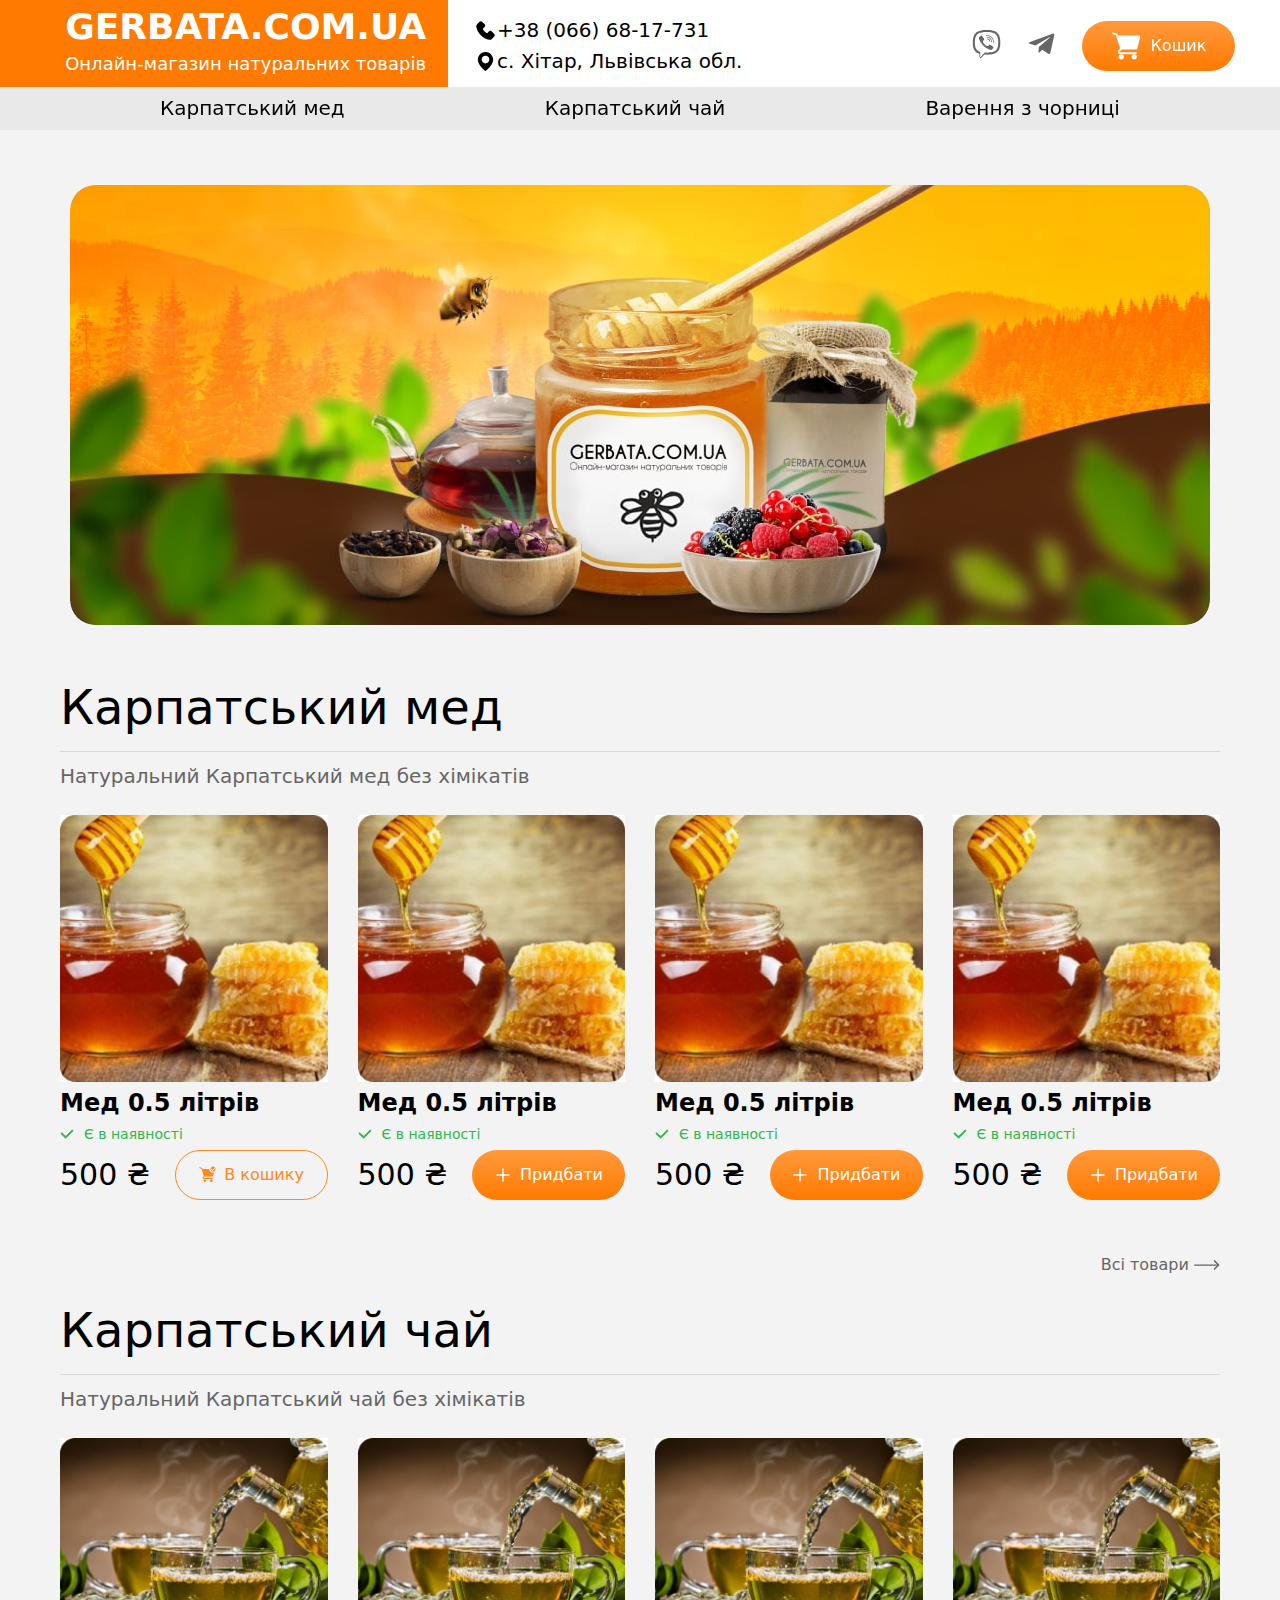
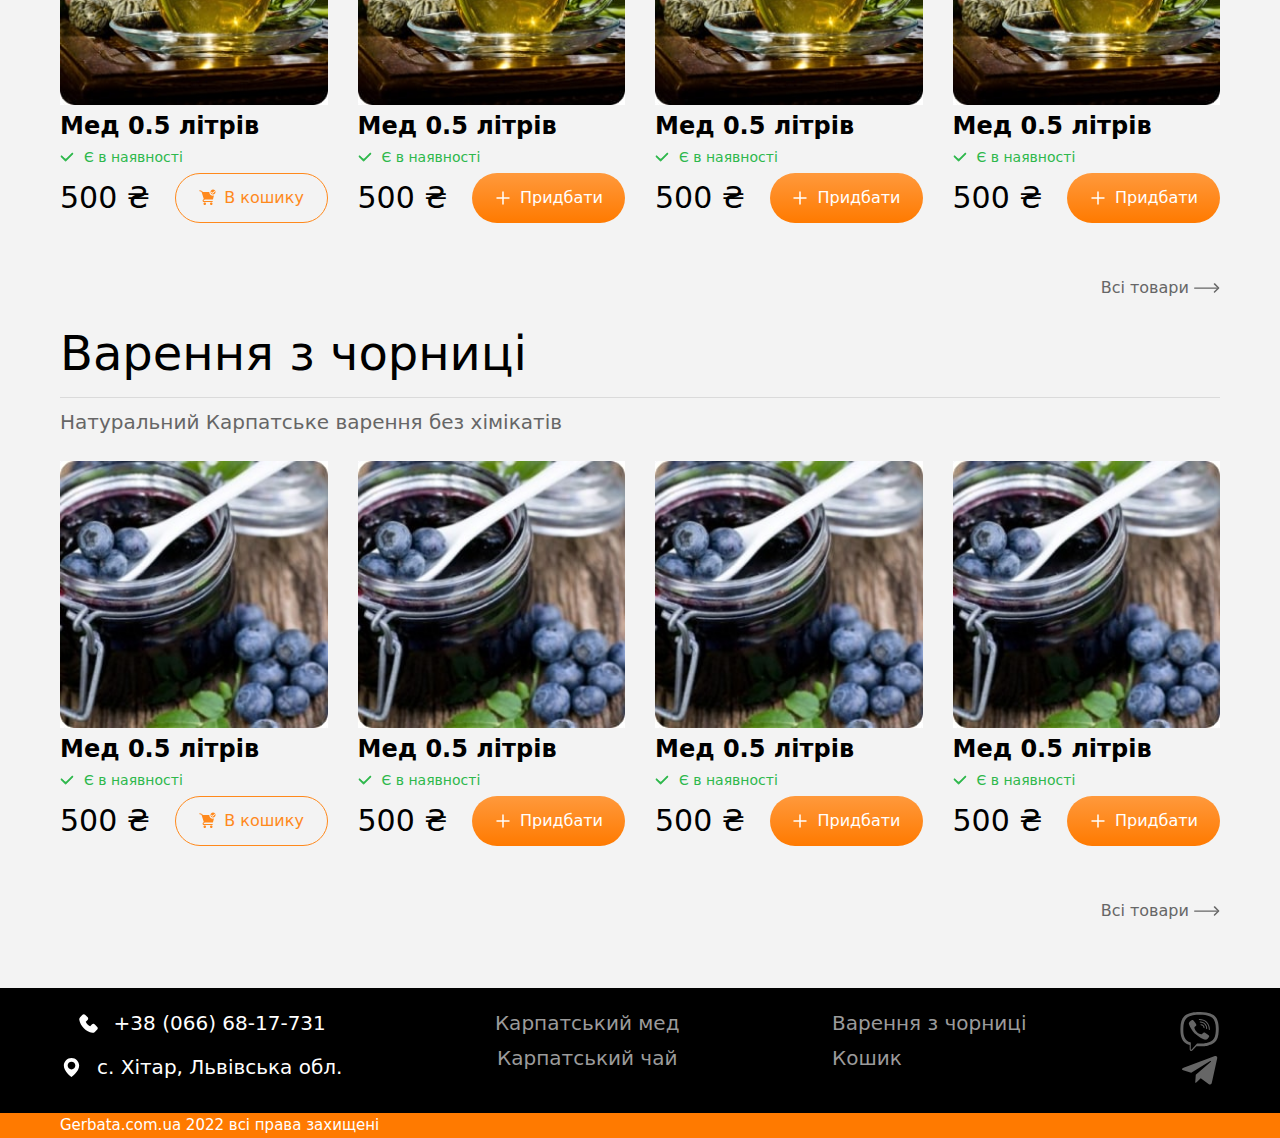
==== commit a8bf3ee9: "." ====
--- a/index.html
+++ b/index.html
@@ -163,7 +163,7 @@
           <!-- ................. honey__list ....................... -->
           <ul class="honey__list list">
             <li class="honey__item">
-              <a class="honey__link" href=""
+              <a class="honey__link" href="./product-gallery.html"
                 ><img
                   class="honey__img img"
                   src="./img/honey-min.jpg"
--- a/css/main.min.css
+++ b/css/main.min.css
@@ -1 +1 @@
-body{box-sizing:border-box;color:#000;background-color:#f3f3f3}.list{padding:0;margin:0;list-style:none}a{text-decoration:none;margin:0;padding:0}img{display:block;max-width:100%;height:auto;margin:0}h1,h2,h3,h4,p{margin:0}.visually-hidden{position:absolute;width:1px;height:1px;margin:-1px;border:0;padding:0;white-space:nowrap;clip-path:inset(100%);clip:rect(0 0 0 0);overflow:hidden}.container{margin-left:auto;margin-right:auto;padding-left:20px;padding-right:20px}@media screen and (min-width: 480px){.container{width:480px}}@media screen and (min-width: 768px){.container{width:768px}}@media screen and (min-width: 1200px){.container{width:1200px}}.button{display:flex;align-items:center;justify-content:center;margin:0 auto;width:100%;height:33px;border:none;background:linear-gradient(180deg, #ff993c 0%, #ff7a00 100%);border-radius:16px;font-size:16px;line-height:.66;color:#fff;cursor:pointer}.button:hover,.button:focus{background:linear-gradient(180deg, #c45f02 0%, #ff7a00 100%)}@media screen and (min-width: 768px){.button{width:125px;height:38px;border-radius:19px;margin:0;margin-left:auto}}@media screen and (min-width: 1200px){.button{width:153px;height:50px;border-radius:25px}}.plus__icon-svg{width:18px;height:18px;margin-right:8px}.curent__btn{display:flex;align-items:center;justify-content:center;margin:0 auto;width:100%;height:33px;border:1px solid #ff891c;background-color:rgba(0,0,0,0);border-radius:16px;font-size:16px;line-height:.66;color:#ff891c;cursor:pointer}@media screen and (min-width: 768px){.curent__btn{width:125px;height:38px;border-radius:19px;margin:0;margin-left:auto}}@media screen and (min-width: 1200px){.curent__btn{width:153px;height:50px;border-radius:25px}}.curent__btn:hover,.curent__btn:focus{border:linear-gradient(180deg, #c45f02 0%, #ff7a00 100%)}.curent__icon-svg{width:18px;height:18px;margin-right:8px;fill:#ff891c}.ct-border{margin-bottom:16px;border-top:1px solid #dadada}.thank-you__border{margin:0;margin-bottom:55px}.section__title{margin-bottom:16px;font-weight:400;font-size:24px}@media screen and (min-width: 768px){.section__title{font-size:34px}}@media screen and (min-width: 1200px){.section__title{font-size:48px}}.ct-linc__adn{display:flex;align-items:center;margin-top:20px;margin-bottom:30px}@media screen and (min-width: 1200px){.ct-linc__adn{margin-top:57px}}.container__link{margin-left:10px;color:#666;font-size:16px;line-height:1}@media screen and (min-width: 1200px){.container__link{margin:0;margin-left:auto}}.container__svg{width:26px;height:10px}.section__title-h3{margin-bottom:16px;font-weight:400;font-size:16px;color:#666}@media screen and (min-width: 768px){.section__title-h3{font-size:18px;margin-bottom:22px}}@media screen and (min-width: 1200px){.section__title-h3{font-size:20px;line-height:.83;margin-bottom:30px}}.page-header{position:sticky;top:0}.container__page-header{display:flex}@media screen and (max-width: 767px){.container__page-header{display:none}}.header-logo{width:35%;padding-right:22px;background-color:#ff7a00}.header-logo__link{display:block;height:87px}.logo__text{text-align:right;display:block;font-weight:700;font-size:22px;line-height:1.5;text-transform:uppercase;color:#fff}@media screen and (max-width: 1199px){.logo__text{padding-top:14px}}@media screen and (min-width: 1200px){.logo__text{font-size:36px}}.logo__span{text-align:right;display:block;font-size:11px;color:#fff}@media screen and (min-width: 1200px){.logo__span{font-size:18px}}.nav{display:flex;align-items:center;width:65%;height:87px;padding:15px 26px 10px 26px;background-color:#fff}.nav__item{margin-bottom:8px}.nav__item:last-child{margin-bottom:0}.nav__link{color:#000;display:flex;align-items:center}@media screen and (min-width: 768px){.nav__link{font-size:15px}}@media screen and (min-width: 1200px){.nav__link{font-size:20px}}.nav__social-icon{width:23px;height:23px;fill:#000}.second-nav__list{display:flex;align-items:center;margin-left:40px}@media screen and (min-width: 1200px){.second-nav__list{margin-left:230px}}.second-nav__item{margin-right:26px}.second-nav__item:last-child{margin-right:0}.second-nav__link{fill:#666}.second-nav__social-icon{width:29px;height:28px}.header__button{display:flex;align-items:center;justify-content:center;margin:0 auto;width:100%;height:33px;border:none;background:linear-gradient(180deg, #ff993c 0%, #ff7a00 100%);border-radius:16px;font-size:16px;line-height:.66;color:#fff}.header__button:hover,.header__button:focus{background:linear-gradient(180deg, #c45f02 0%, #ff7a00 100%)}@media screen and (min-width: 768px){.header__button{width:125px;height:38px;border-radius:19px;margin:0;margin-left:auto}}@media screen and (min-width: 1200px){.header__button{width:153px;height:50px;border-radius:25px}}.header__button__icon-svg{width:28px;height:28px;margin-right:11px}.menu-hed{background-color:#e9e9e9}@media screen and (max-width: 767px){.menu-hed{display:none}}.menu-hed__list{display:flex;align-items:center;justify-content:space-around}.menu-hed__link{display:block;padding:10px 0;color:#000;font-size:20px}.hero__bg{margin-top:18px;margin-bottom:18px;width:300px;height:200px;background-image:url(../img/hero-bg-min.jpg);background-repeat:no-repeat;background-position:center;background-size:cover;border-radius:25px}@media screen and (min-width: 480px){.hero__bg{margin-top:24px;margin-bottom:24px;width:440px;height:250px}}@media screen and (min-width: 768px){.hero__bg{margin-top:40px;margin-bottom:40px;width:720px;height:340px}}@media screen and (min-width: 1200px){.hero__bg{margin-top:55px;margin-bottom:55px;width:1140px;height:440px}}.honey__list{display:flex;flex-wrap:wrap;align-items:center;justify-content:center}@media screen and (min-width: 480px){.honey__list{align-items:start;justify-content:start;margin:-15px}}@media screen and (max-width: 479px){.honey__item{margin-bottom:30px}.honey__item:last-child{margin-bottom:0}}@media screen and (min-width: 480px){.honey__item{width:calc(100% - 60px)/2;margin:15px}}@media screen and (min-width: 768px){.honey__item{width:calc((100% - 90px)/3)}}@media screen and (min-width: 1200px){.honey__item{width:calc((100% - 120px)/4)}}.honey__img{width:100%;margin-bottom:8px}@media screen and (min-width: 480px){.honey__img{width:205px;height:205px}}@media screen and (min-width: 768px){.honey__img{width:100%;height:100%}}.honey__title{margin-bottom:8px;font-size:16px}@media screen and (min-width: 768px){.honey__title{font-size:20px}}@media screen and (min-width: 1200px){.honey__title{font-size:24px}}.honey__text{display:flex;align-items:center;margin-bottom:8px;color:#2eb84c;font-size:8px}@media screen and (min-width: 768px){.honey__text{font-size:10px}}@media screen and (min-width: 1200px){.honey__text{font-size:14px}}.honey__text::before{content:"";width:6px;height:4px;margin-right:10px;background-image:url(../img/halochka.svg);background-size:contain;background-repeat:no-repeat}@media screen and (min-width: 768px){.honey__text::before{width:10px;height:8px}}@media screen and (min-width: 1200px){.honey__text::before{width:14px;height:10px}}@media screen and (min-width: 768px){.honey__tablet-ct{display:flex;align-items:center}}.honey__text-sum{font-size:24px;line-height:1;text-transform:uppercase}@media screen and (max-width: 767px){.honey__text-sum{margin-bottom:15px}}@media screen and (min-width: 768px){.honey__text-sum{font-size:28px}}@media screen and (min-width: 1200px){.honey__text-sum{font-size:30px}}.tea__list{display:flex;flex-wrap:wrap;align-items:center;justify-content:center}@media screen and (min-width: 480px){.tea__list{align-items:start;justify-content:start;margin:-15px}}@media screen and (max-width: 479px){.tea__item{margin-bottom:30px}.tea__item:last-child{margin-bottom:0}}@media screen and (min-width: 480px){.tea__item{width:calc(100% - 60px)/2;margin:15px}}@media screen and (min-width: 768px){.tea__item{width:calc((100% - 90px)/3)}}@media screen and (min-width: 1200px){.tea__item{width:calc((100% - 120px)/4)}}.tea__img{width:100%;margin-bottom:8px}@media screen and (min-width: 480px){.tea__img{width:205px;height:205px}}@media screen and (min-width: 768px){.tea__img{width:100%;height:100%}}.tea__title{margin-bottom:8px;font-size:16px}@media screen and (min-width: 768px){.tea__title{font-size:20px}}@media screen and (min-width: 1200px){.tea__title{font-size:24px}}.tea__text{display:flex;align-items:center;margin-bottom:8px;color:#2eb84c;font-size:8px}@media screen and (min-width: 768px){.tea__text{font-size:10px}}@media screen and (min-width: 1200px){.tea__text{font-size:14px}}.tea__text::before{content:"";width:6px;height:4px;margin-right:10px;background-image:url(../img/halochka.svg);background-size:contain;background-repeat:no-repeat}@media screen and (min-width: 768px){.tea__text::before{width:10px;height:8px}}@media screen and (min-width: 1200px){.tea__text::before{width:14px;height:10px}}@media screen and (min-width: 768px){.tea__tablet-ct{display:flex;align-items:center}}.tea__text-sum{font-size:24px;line-height:1;text-transform:uppercase}@media screen and (max-width: 767px){.tea__text-sum{margin-bottom:15px}}@media screen and (min-width: 768px){.tea__text-sum{font-size:28px}}@media screen and (min-width: 1200px){.tea__text-sum{font-size:30px}}.section__bilberry{padding-bottom:39px}.bilberry__list{display:flex;flex-wrap:wrap;align-items:center;justify-content:center}@media screen and (min-width: 480px){.bilberry__list{align-items:start;justify-content:start;margin:-15px}}@media screen and (max-width: 479px){.bilberry__item{margin-bottom:30px}.bilberry__item:last-child{margin-bottom:0}}@media screen and (min-width: 480px){.bilberry__item{width:calc(100% - 60px)/2;margin:15px}}@media screen and (min-width: 768px){.bilberry__item{width:calc((100% - 90px)/3)}}@media screen and (min-width: 1200px){.bilberry__item{width:calc((100% - 120px)/4)}}.bilberry__img{width:100%;margin-bottom:8px}@media screen and (min-width: 480px){.bilberry__img{width:205px;height:205px}}@media screen and (min-width: 768px){.bilberry__img{width:100%;height:100%}}.bilberry__title{margin-bottom:8px;font-size:16px}@media screen and (min-width: 768px){.bilberry__title{font-size:20px}}@media screen and (min-width: 1200px){.bilberry__title{font-size:24px}}.bilberry__text{display:flex;align-items:center;margin-bottom:8px;color:#2eb84c;font-size:8px}@media screen and (min-width: 768px){.bilberry__text{font-size:10px}}@media screen and (min-width: 1200px){.bilberry__text{font-size:14px}}.bilberry__text::before{content:"";width:6px;height:4px;margin-right:10px;background-image:url(../img/halochka.svg);background-size:contain;background-repeat:no-repeat}@media screen and (min-width: 768px){.bilberry__text::before{width:10px;height:8px}}@media screen and (min-width: 1200px){.bilberry__text::before{width:14px;height:10px}}@media screen and (min-width: 768px){.bilberry__tablet-ct{display:flex;align-items:center}}.bilberry__text-sum{font-size:24px;line-height:1;text-transform:uppercase}@media screen and (max-width: 767px){.bilberry__text-sum{margin-bottom:15px}}@media screen and (min-width: 768px){.bilberry__text-sum{font-size:28px}}@media screen and (min-width: 1200px){.bilberry__text-sum{font-size:30px}}.thanks__hero-fon{background-image:url(../../img/photo_2022-min.jpg);background-repeat:no-repeat;background-position:center;background-size:cover}.thanks__hero{text-align:center}.thanks-cnt__img{padding:38px 0}.thanks__icon-img{margin:0 auto;width:102px;height:105px}@media screen and (min-width: 768px){.thanks__icon-img{width:138px;height:141px}}.thanks__hero__h1{margin-bottom:20px;font-size:30px}@media screen and (min-width: 768px){.thanks__hero__h1{font-size:48px}}.thanks__hero__text{margin-bottom:40px;font-size:16px}@media screen and (min-width: 768px){.thanks__hero__text{font-size:20px}}.thanks__hero__link{color:#ff7a00;font-size:20px}.thanks__hero__icon-svg{width:26px;height:10px;margin-right:10px}.thank-you__section{padding:34px 0 67px 0}.selected__section{padding:74px 0;background-color:#f3f3f3}.selected__title-h2{margin-bottom:38px;font-size:20px}.selected__item{display:flex;margin-bottom:19px}.selected__item:last-child{margin-bottom:0}.selected__border-li{border-top:1px solid #e9e9e9;transform:rotate(180deg);margin-bottom:19px}.selected__border-li:last-child{margin-bottom:0}.selected__link{margin-right:12px}@media screen and (min-width: 480px){.selected__link{margin-right:24px}}.selected__img{width:98px;height:98px}.selected__title{margin-bottom:8px;font-size:24px}.selected__text{margin-bottom:14px;font-size:14px}.selected__text-sum{font-size:30px;line-height:24px;text-transform:uppercase}.selected__span{margin-left:8px;font-size:14px}.modal{position:fixed;top:0;left:0;width:100%;height:100%;background:rgba(0,0,0,.5);overflow:scroll}.modal.is-hidden{opacity:0;pointer-events:none}.modal-window{position:absolute;top:5%;left:50%;transform:translate(-50%);background:#fff;border-radius:15px}@media screen and (min-width: 320px){.modal-window{width:320px}}@media screen and (min-width: 450px){.modal-window{width:440px}}@media screen and (min-width: 768px){.modal-window{width:728px}}@media screen and (min-width: 1200px){.modal-window{width:857px}}.m-f{padding:10px;background-color:#f3f3f3;border-radius:15px 15px 0 0}@media screen and (min-width: 450px){.m-f{padding:20px}}@media screen and (min-width: 768px){.m-f{padding:30px 30px 22px 30px}}.modal-title{margin-bottom:31px;font-size:20px}.modal-button{display:flex;position:absolute;top:10px;right:10px;align-items:center;justify-content:center;border:none;width:30px;height:30px;cursor:pointer;background:rgba(0,0,0,0)}.modal-svg{top:8px;right:8px;border:none;width:18px;height:18px;fill:#ff7a00}@media screen and (min-width: 768px){.modal__item{display:flex;align-items:center;justify-content:space-between}}.modal__wrap{display:flex;align-items:center;margin-bottom:17px}@media screen and (min-width: 768px){.modal__wrap{margin:0}}.modal__img{width:89px;height:89px;margin-right:14px}@media screen and (min-width: 768px){.modal__img{margin-right:17px}}.modal__title{font-size:22px}@media screen and (min-width: 768px){.modal__title{font-size:24px}}.modal__container{display:flex}.modal__span{display:flex;align-items:center;font-size:24px}@media screen and (min-width: 768px){.modal__span{margin-right:80px}}@media screen and (min-width: 1200px){.modal__span{margin-right:140px}}.modal__svg{width:30px;height:30px;cursor:pointer}.modal__icon-minus{margin-right:23px}.modal__icon-plys{margin-left:23px}.modal__text{margin-left:auto;font-size:30px}.modal__icon-koshik{width:22px;height:22px;margin-left:9px;cursor:pointer}@media screen and (min-width: 768px){.modal__icon-koshik{margin-left:16px}}@media screen and (min-width: 768px){.modal__icon-koshik{margin-left:30px}}.modal__border-li{margin:19px 0 26px 0;border-top:1px solid #dadada}.modal-sum__li{display:flex;align-items:center;justify-content:flex-end;color:#666;font-size:20px}.modal-sum__span{margin-left:12px;color:#ff7a00;font-size:30px}.modal-form__title{margin-bottom:30px;font-weight:400;font-size:32px}.modal-form{background-color:#fff;border-radius:0 0 15px 15px;padding:10px}@media screen and (min-width: 450px){.modal-form{padding:20px}}@media screen and (min-width: 1200px){.modal-form{padding:30px}}@media screen and (min-width: 768px){.form-containrt__label{display:flex;justify-content:space-between;margin-bottom:20px}}.modal-form__label{margin-bottom:15px}.modal-form__label:last-child{margin:0}@media screen and (min-width: 768px){.modal-form__label{margin:0}}.modai-form__input{width:100%;height:45px;margin-bottom:15px;padding-left:11px;background-color:#f3f3f3;border:none}@media screen and (min-width: 768px){.modai-form__input{width:330px;margin:0}}@media screen and (min-width: 1200px){.modai-form__input{width:390px;margin:0}}.modal-form__textarea{resize:none;width:100%;height:255px;padding:11px;margin-bottom:15px;background-color:#f3f3f3;border:none}@media screen and (min-width: 768px){.modal-form__textarea{margin-bottom:30px;height:114px}}.form-button__submit{display:flex;align-items:center;justify-content:center;width:100%;margin:0 auto}@media screen and (min-width: 480px){.form-button__submit{width:257px}}*{box-sizing:border-box}body{margin:16px;font-family:-apple-system,BlinkMacSystemFont,"Segoe UI",Roboto,Oxygen,Ubuntu,Cantarell,"Open Sans","Helvetica Neue",sans-serif;-webkit-font-smoothing:antialiased;-moz-osx-font-smoothing:grayscale;background-color:#fafafa;color:#212121;line-height:1.5}input{padding:8px;font:inherit}button{padding:8px 12px;cursor:pointer}:root{--timing-function: cubic-bezier(0.4, 0, 0.2, 1);--animation-duration: 250ms}.gallery{display:grid;max-width:1140px;grid-template-columns:repeat(auto-fit, minmax(320px, 1fr));grid-auto-rows:240px;grid-gap:12px;justify-content:center;padding:0;list-style:none;margin-left:auto;margin-right:auto}.gallery__item{position:relative;box-shadow:0px 1px 3px 0px rgba(0,0,0,.2),0px 1px 1px 0px rgba(0,0,0,.14),0px 2px 1px -1px rgba(0,0,0,.12)}.gallery__image:hover{transform:scale(1.03)}.gallery__image{height:100%;width:100%;object-fit:cover;transition:transform var(--animation-duration) var(--timing-function)}.gallery__link{display:block;text-decoration:none;height:100%}.gallery__link:hover{cursor:zoom-in}.scroll-up{position:fixed;left:40px;bottom:40px;z-index:1000;display:flex;align-items:center;justify-content:center;width:40px;height:40px;color:#fff;fill:#ff7a00;cursor:pointer;visibility:hidden;border-radius:50%;box-shadow:inset 0 0 0 3px;opacity:0;transform:translateY(20px);transition-property:fill,opacity,transform;transition-duration:250ms;transition-timing-function:cubic-bezier(0.4, 0, 0.2, 1)}.scroll-up:hover,.scroll-up:focus{fill:#ff7a00}.scroll-up__icon{position:absolute;top:50%;left:50%;transform:translate(-50%, -60%);width:20px;height:20px}@media screen and (min-width: 1200px){.scroll-up__icon{width:25px;height:25px}}.scroll-up--active{visibility:visible;opacity:1;transform:translateY(0)}.scroll-up__sircle-path{fill:none;stroke:#ff7a00;stroke-width:4px}.mobile__container__tel{display:flex;align-items:center;position:sticky;margin-bottom:24px}.menu-toggle{min-height:68px;min-width:68px;display:flex;align-items:center;justify-content:center;margin:0;padding:0;background-color:#ff7a00;cursor:pointer;border:none;outline:none}@media(min-width: 768px){.menu-toggle{display:none}}.menu-toggle__icon-menu{width:18px;height:18px;fill:#fff}.menu-container{position:fixed;top:0;left:0;width:100vw;height:100vh;background-color:#ff7a00;z-index:999;transform:translateX(100%);transition:transform 250ms ease-in-out}.menu-container.is-open{transform:translateX(0)}.menu-container .menu-toggle{background-color:#854102}.menu-container{overflow:scroll}.secondery__menu__basket{min-height:68px;min-width:68px;padding:0;margin:0;margin-left:auto;background-color:#ff7a00;cursor:pointer;border:none;outline:none}@media(min-width: 768px){.secondery__menu__basket{display:none}}.secondery__menu__basket__icon{width:26px;height:25px}.mobile__container__logo{width:100%;height:68px;text-align:center;margin:0;padding-top:9px;background-color:#fff}@media screen and (min-width: 480px){.mobile__container__logo{padding-top:3px}}@media(min-width: 768px){.mobile__container__logo{display:none}}.mobile__header-logo__link{color:#000}.mobile__logo__text{font-size:25px}@media screen and (min-width: 480px){.mobile__logo__text{font-size:32px}}.mobile__logo__span{font-size:10px}@media screen and (min-width: 480px){.mobile__logo__span{font-size:12px}}.mobile-menu__item{margin-bottom:9px}.mobile-menu__item:last-child{margin:0}.mobile-menu__link{display:flex;align-items:center;height:46px;padding-left:10px;font-size:24px;color:#fff;background-color:#ee7200}@media screen and (min-width: 480px){.mobile-menu__link{padding-left:20px}}.mobile__footer{margin-top:100%}.footer{background-color:#000;padding-top:24px}.footer__container{display:block;text-align:center;padding-bottom:23px}@media screen and (min-width: 768px){.footer__container{display:flex;justify-content:space-between}}.address{font-style:normal;text-align:center;margin:0 auto;margin-bottom:45px}@media screen and (min-width: 768px){.address{margin:0}}.address__item{display:flex;align-items:center;justify-content:center;margin-bottom:10px}.address__item:last-child{margin-bottom:0}@media screen and (min-width: 768px){.address__item{margin-bottom:21px}}.address__link{color:#fff;font-size:20px;display:flex;align-items:center}@media screen and (min-width: 768px){.address__link{font-size:16px}}@media screen and (min-width: 1200px){.address__link{font-size:20px}}.address__link:hover,.address__link:focus{color:#fff}.address__map-icon,.address__phone-icon{width:23px;height:23px;margin-right:14px;fill:#fff}.footer__second{margin-bottom:30px}@media screen and (min-width: 768px){.footer__second{margin:0}}@media screen and (max-width: 768px){.second__item{margin-bottom:30px}.second__item:last-child{margin:0}}@media screen and (min-width: 768px){.second__item{margin-bottom:12px}.second__item:last-child{margin-bottom:0}}.second__link{color:#9b9b9b;font-size:20px}@media screen and (min-width: 768px){.second__link{font-size:16px}}@media screen and (min-width: 1200px){.second__link{font-size:20px}}.second__link:hover,.second__link:focus{color:#fff}.footer__third{margin-bottom:30px}@media screen and (min-width: 768px){.footer__third{margin:0}}@media screen and (max-width: 767px){.third__item{margin-bottom:30px}.third__item:last-child{margin-bottom:0}}@media screen and (min-width: 768px){.third__item{text-align:left;margin-bottom:12px}.third__item:last-child{margin-bottom:0}}.third__link{color:#9b9b9b;font-size:20px}@media screen and (min-width: 768px){.third__link{font-size:16px}}@media screen and (min-width: 1200px){.third__link{font-size:20px}}.third__link:hover,.third__link:focus{color:#fff}.fourth__list{display:flex;align-items:center;justify-content:center}@media screen and (min-width: 768px){.fourth__list{display:block}}.fourth__item{margin-right:40px}.fourth__item:last-child{margin-right:0}@media screen and (min-width: 768px){.fourth__item{margin:0}}.fourth__link{fill:#666;display:block;width:41px;height:39px}.fourth__link:hover,.fourth__link:focus{fill:#fff}.fourth__social-icon{width:41px;height:39px}.footer__and{background-color:#ff7a00;color:#fff}.and__text{font-size:16px}@media screen and (max-width: 767px){.and__text{text-align:center}}/*# sourceMappingURL=main.min.css.map */+body{box-sizing:border-box;color:#000;background-color:#f3f3f3}.list{padding:0;margin:0;list-style:none}a{text-decoration:none;margin:0;padding:0}img{display:block;max-width:100%;height:auto;margin:0}h1,h2,h3,h4,p{margin:0}.visually-hidden{position:absolute;width:1px;height:1px;margin:-1px;border:0;padding:0;white-space:nowrap;clip-path:inset(100%);clip:rect(0 0 0 0);overflow:hidden}.container{margin-left:auto;margin-right:auto;padding-left:20px;padding-right:20px}@media screen and (min-width: 480px){.container{width:480px}}@media screen and (min-width: 768px){.container{width:768px}}@media screen and (min-width: 1200px){.container{width:1200px}}.button{display:flex;align-items:center;justify-content:center;margin:0 auto;width:100%;height:33px;border:none;background:linear-gradient(180deg, #ff993c 0%, #ff7a00 100%);border-radius:16px;font-size:16px;line-height:.66;color:#fff;cursor:pointer}.button:hover,.button:focus{background:linear-gradient(180deg, #c45f02 0%, #ff7a00 100%)}@media screen and (min-width: 768px){.button{width:125px;height:38px;border-radius:19px;margin:0;margin-left:auto}}@media screen and (min-width: 1200px){.button{width:153px;height:50px;border-radius:25px}}.plus__icon-svg{width:18px;height:18px;margin-right:8px}.curent__btn{display:flex;align-items:center;justify-content:center;margin:0 auto;width:100%;height:33px;border:1px solid #ff891c;background-color:rgba(0,0,0,0);border-radius:16px;font-size:16px;line-height:.66;color:#ff891c;cursor:pointer}@media screen and (min-width: 768px){.curent__btn{width:125px;height:38px;border-radius:19px;margin:0;margin-left:auto}}@media screen and (min-width: 1200px){.curent__btn{width:153px;height:50px;border-radius:25px}}.curent__btn:hover,.curent__btn:focus{border:linear-gradient(180deg, #c45f02 0%, #ff7a00 100%)}.curent__icon-svg{width:18px;height:18px;margin-right:8px;fill:#ff891c}.ct-border{margin-bottom:16px;border-top:1px solid #dadada}.thank-you__border{margin:0;margin-bottom:55px}.section__title{margin-bottom:16px;font-weight:400;font-size:24px}@media screen and (min-width: 768px){.section__title{font-size:34px}}@media screen and (min-width: 1200px){.section__title{font-size:48px}}.ct-linc__adn{display:flex;align-items:center;margin-top:20px;margin-bottom:30px}@media screen and (min-width: 1200px){.ct-linc__adn{margin-top:57px}}.container__link{margin-left:10px;color:#666;font-size:16px;line-height:1}@media screen and (min-width: 1200px){.container__link{margin:0;margin-left:auto}}.container__svg{width:26px;height:10px}.section__title-h3{margin-bottom:16px;font-weight:400;font-size:16px;color:#666}@media screen and (min-width: 768px){.section__title-h3{font-size:18px;margin-bottom:22px}}@media screen and (min-width: 1200px){.section__title-h3{font-size:20px;line-height:.83;margin-bottom:30px}}.page-header{position:sticky;top:0}.container__page-header{display:flex}@media screen and (max-width: 767px){.container__page-header{display:none}}.header-logo{width:35%;padding-right:22px;background-color:#ff7a00}.header-logo__link{display:block;height:87px}.logo__text{text-align:right;display:block;font-weight:700;font-size:22px;line-height:1.5;text-transform:uppercase;color:#fff}@media screen and (max-width: 1199px){.logo__text{padding-top:14px}}@media screen and (min-width: 1200px){.logo__text{font-size:36px}}.logo__span{text-align:right;display:block;font-size:11px;color:#fff}@media screen and (min-width: 1200px){.logo__span{font-size:18px}}.nav{display:flex;align-items:center;width:65%;height:87px;padding:15px 26px 10px 26px;background-color:#fff}.nav__item{margin-bottom:8px}.nav__item:last-child{margin-bottom:0}.nav__link{color:#000;display:flex;align-items:center}@media screen and (min-width: 768px){.nav__link{font-size:15px}}@media screen and (min-width: 1200px){.nav__link{font-size:20px}}.nav__social-icon{width:23px;height:23px;fill:#000}.second-nav__list{display:flex;align-items:center;margin-left:40px}@media screen and (min-width: 1200px){.second-nav__list{margin-left:230px}}.second-nav__item{margin-right:26px}.second-nav__item:last-child{margin-right:0}.second-nav__link{fill:#666}.second-nav__social-icon{width:29px;height:28px}.header__button{display:flex;align-items:center;justify-content:center;margin:0 auto;width:100%;height:33px;border:none;background:linear-gradient(180deg, #ff993c 0%, #ff7a00 100%);border-radius:16px;font-size:16px;line-height:.66;color:#fff}.header__button:hover,.header__button:focus{background:linear-gradient(180deg, #c45f02 0%, #ff7a00 100%)}@media screen and (min-width: 768px){.header__button{width:125px;height:38px;border-radius:19px;margin:0;margin-left:auto}}@media screen and (min-width: 1200px){.header__button{width:153px;height:50px;border-radius:25px}}.header__button__icon-svg{width:28px;height:28px;margin-right:11px}.menu-hed{background-color:#e9e9e9}@media screen and (max-width: 767px){.menu-hed{display:none}}.menu-hed__list{display:flex;align-items:center;justify-content:space-around}.menu-hed__link{display:block;padding:10px 0;color:#000;font-size:20px}.hero__bg{margin-top:18px;margin-bottom:18px;width:300px;height:200px;background-image:url(../img/hero-bg-min.jpg);background-repeat:no-repeat;background-position:center;background-size:cover;border-radius:25px}@media screen and (min-width: 480px){.hero__bg{margin-top:24px;margin-bottom:24px;width:440px;height:250px}}@media screen and (min-width: 768px){.hero__bg{margin-top:40px;margin-bottom:40px;width:720px;height:340px}}@media screen and (min-width: 1200px){.hero__bg{margin-top:55px;margin-bottom:55px;width:1140px;height:440px}}.honey__list{display:flex;flex-wrap:wrap;align-items:center;justify-content:center}@media screen and (min-width: 480px){.honey__list{align-items:start;justify-content:start;margin:-15px}}@media screen and (max-width: 479px){.honey__item{margin-bottom:30px}.honey__item:last-child{margin-bottom:0}}@media screen and (min-width: 480px){.honey__item{width:calc(100% - 60px)/2;margin:15px}}@media screen and (min-width: 768px){.honey__item{width:calc((100% - 90px)/3)}}@media screen and (min-width: 1200px){.honey__item{width:calc((100% - 120px)/4)}}.honey__img{width:100%;margin-bottom:8px}@media screen and (min-width: 480px){.honey__img{width:205px;height:205px}}@media screen and (min-width: 768px){.honey__img{width:100%;height:100%}}.honey__title{margin-bottom:8px;font-size:16px}@media screen and (min-width: 768px){.honey__title{font-size:20px}}@media screen and (min-width: 1200px){.honey__title{font-size:24px}}.honey__text{display:flex;align-items:center;margin-bottom:8px;color:#2eb84c;font-size:8px}@media screen and (min-width: 768px){.honey__text{font-size:10px}}@media screen and (min-width: 1200px){.honey__text{font-size:14px}}.honey__text::before{content:"";width:6px;height:4px;margin-right:10px;background-image:url(../img/halochka.svg);background-size:contain;background-repeat:no-repeat}@media screen and (min-width: 768px){.honey__text::before{width:10px;height:8px}}@media screen and (min-width: 1200px){.honey__text::before{width:14px;height:10px}}@media screen and (min-width: 768px){.honey__tablet-ct{display:flex;align-items:center}}.honey__text-sum{font-size:24px;line-height:1;text-transform:uppercase}@media screen and (max-width: 767px){.honey__text-sum{margin-bottom:15px}}@media screen and (min-width: 768px){.honey__text-sum{font-size:28px}}@media screen and (min-width: 1200px){.honey__text-sum{font-size:30px}}.tea__list{display:flex;flex-wrap:wrap;align-items:center;justify-content:center}@media screen and (min-width: 480px){.tea__list{align-items:start;justify-content:start;margin:-15px}}@media screen and (max-width: 479px){.tea__item{margin-bottom:30px}.tea__item:last-child{margin-bottom:0}}@media screen and (min-width: 480px){.tea__item{width:calc(100% - 60px)/2;margin:15px}}@media screen and (min-width: 768px){.tea__item{width:calc((100% - 90px)/3)}}@media screen and (min-width: 1200px){.tea__item{width:calc((100% - 120px)/4)}}.tea__img{width:100%;margin-bottom:8px}@media screen and (min-width: 480px){.tea__img{width:205px;height:205px}}@media screen and (min-width: 768px){.tea__img{width:100%;height:100%}}.tea__title{margin-bottom:8px;font-size:16px}@media screen and (min-width: 768px){.tea__title{font-size:20px}}@media screen and (min-width: 1200px){.tea__title{font-size:24px}}.tea__text{display:flex;align-items:center;margin-bottom:8px;color:#2eb84c;font-size:8px}@media screen and (min-width: 768px){.tea__text{font-size:10px}}@media screen and (min-width: 1200px){.tea__text{font-size:14px}}.tea__text::before{content:"";width:6px;height:4px;margin-right:10px;background-image:url(../img/halochka.svg);background-size:contain;background-repeat:no-repeat}@media screen and (min-width: 768px){.tea__text::before{width:10px;height:8px}}@media screen and (min-width: 1200px){.tea__text::before{width:14px;height:10px}}@media screen and (min-width: 768px){.tea__tablet-ct{display:flex;align-items:center}}.tea__text-sum{font-size:24px;line-height:1;text-transform:uppercase}@media screen and (max-width: 767px){.tea__text-sum{margin-bottom:15px}}@media screen and (min-width: 768px){.tea__text-sum{font-size:28px}}@media screen and (min-width: 1200px){.tea__text-sum{font-size:30px}}.section__bilberry{padding-bottom:39px}.bilberry__list{display:flex;flex-wrap:wrap;align-items:center;justify-content:center}@media screen and (min-width: 480px){.bilberry__list{align-items:start;justify-content:start;margin:-15px}}@media screen and (max-width: 479px){.bilberry__item{margin-bottom:30px}.bilberry__item:last-child{margin-bottom:0}}@media screen and (min-width: 480px){.bilberry__item{width:calc(100% - 60px)/2;margin:15px}}@media screen and (min-width: 768px){.bilberry__item{width:calc((100% - 90px)/3)}}@media screen and (min-width: 1200px){.bilberry__item{width:calc((100% - 120px)/4)}}.bilberry__img{width:100%;margin-bottom:8px}@media screen and (min-width: 480px){.bilberry__img{width:205px;height:205px}}@media screen and (min-width: 768px){.bilberry__img{width:100%;height:100%}}.bilberry__title{margin-bottom:8px;font-size:16px}@media screen and (min-width: 768px){.bilberry__title{font-size:20px}}@media screen and (min-width: 1200px){.bilberry__title{font-size:24px}}.bilberry__text{display:flex;align-items:center;margin-bottom:8px;color:#2eb84c;font-size:8px}@media screen and (min-width: 768px){.bilberry__text{font-size:10px}}@media screen and (min-width: 1200px){.bilberry__text{font-size:14px}}.bilberry__text::before{content:"";width:6px;height:4px;margin-right:10px;background-image:url(../img/halochka.svg);background-size:contain;background-repeat:no-repeat}@media screen and (min-width: 768px){.bilberry__text::before{width:10px;height:8px}}@media screen and (min-width: 1200px){.bilberry__text::before{width:14px;height:10px}}@media screen and (min-width: 768px){.bilberry__tablet-ct{display:flex;align-items:center}}.bilberry__text-sum{font-size:24px;line-height:1;text-transform:uppercase}@media screen and (max-width: 767px){.bilberry__text-sum{margin-bottom:15px}}@media screen and (min-width: 768px){.bilberry__text-sum{font-size:28px}}@media screen and (min-width: 1200px){.bilberry__text-sum{font-size:30px}}.thanks__hero-fon{background-image:url(../../img/photo_2022-min.jpg);background-repeat:no-repeat;background-position:center;background-size:cover}.thanks__hero{text-align:center}.thanks-cnt__img{padding:38px 0}.thanks__icon-img{margin:0 auto;width:102px;height:105px}@media screen and (min-width: 768px){.thanks__icon-img{width:138px;height:141px}}.thanks__hero__h1{margin-bottom:20px;font-size:30px}@media screen and (min-width: 768px){.thanks__hero__h1{font-size:48px}}.thanks__hero__text{margin-bottom:40px;font-size:16px}@media screen and (min-width: 768px){.thanks__hero__text{font-size:20px}}.thanks__hero__link{color:#ff7a00;font-size:20px}.thanks__hero__icon-svg{width:26px;height:10px;margin-right:10px}.thank-you__section{padding:34px 0 67px 0}.selected__section{padding:74px 0;background-color:#f3f3f3}.selected__title-h2{margin-bottom:38px;font-size:20px}.selected__item{display:flex;margin-bottom:19px}.selected__item:last-child{margin-bottom:0}.selected__border-li{border-top:1px solid #e9e9e9;transform:rotate(180deg);margin-bottom:19px}.selected__border-li:last-child{margin-bottom:0}.selected__link{margin-right:12px}@media screen and (min-width: 480px){.selected__link{margin-right:24px}}.selected__img{width:98px;height:98px}.selected__title{margin-bottom:8px;font-size:24px}.selected__text{margin-bottom:14px;font-size:14px}.selected__text-sum{font-size:30px;line-height:24px;text-transform:uppercase}.selected__span{margin-left:8px;font-size:14px}.modal{position:fixed;top:0;left:0;width:100%;height:100%;background:rgba(0,0,0,.5);overflow:scroll}.modal.is-hidden{opacity:0;pointer-events:none}.modal-window{position:absolute;top:5%;left:50%;transform:translate(-50%);background:#fff;border-radius:15px}@media screen and (min-width: 320px){.modal-window{width:320px}}@media screen and (min-width: 450px){.modal-window{width:440px}}@media screen and (min-width: 768px){.modal-window{width:728px}}@media screen and (min-width: 1200px){.modal-window{width:857px}}.m-f{padding:10px;background-color:#f3f3f3;border-radius:15px 15px 0 0}@media screen and (min-width: 450px){.m-f{padding:20px}}@media screen and (min-width: 768px){.m-f{padding:30px 30px 22px 30px}}.modal-title{margin-bottom:31px;font-size:20px}.modal-button{display:flex;position:absolute;top:10px;right:10px;align-items:center;justify-content:center;border:none;width:30px;height:30px;cursor:pointer;background:rgba(0,0,0,0)}.modal-svg{top:8px;right:8px;border:none;width:18px;height:18px;fill:#ff7a00}@media screen and (min-width: 768px){.modal__item{display:flex;align-items:center;justify-content:space-between}}.modal__wrap{display:flex;align-items:center;margin-bottom:17px}@media screen and (min-width: 768px){.modal__wrap{margin:0}}.modal__img{width:89px;height:89px;margin-right:14px}@media screen and (min-width: 768px){.modal__img{margin-right:17px}}.modal__title{font-size:22px}@media screen and (min-width: 768px){.modal__title{font-size:24px}}.modal__container{display:flex}.modal__span{display:flex;align-items:center;font-size:24px}@media screen and (min-width: 768px){.modal__span{margin-right:80px}}@media screen and (min-width: 1200px){.modal__span{margin-right:140px}}.modal__svg{width:30px;height:30px;cursor:pointer}.modal__icon-minus{margin-right:23px}.modal__icon-plys{margin-left:23px}.modal__text{margin-left:auto;font-size:30px}.modal__icon-koshik{width:22px;height:22px;margin-left:9px;cursor:pointer}@media screen and (min-width: 768px){.modal__icon-koshik{margin-left:16px}}@media screen and (min-width: 768px){.modal__icon-koshik{margin-left:30px}}.modal__border-li{margin:19px 0 26px 0;border-top:1px solid #dadada}.modal-sum__li{display:flex;align-items:center;justify-content:flex-end;color:#666;font-size:20px}.modal-sum__span{margin-left:12px;color:#ff7a00;font-size:30px}.modal-form__title{margin-bottom:30px;font-weight:400;font-size:32px}.modal-form{background-color:#fff;border-radius:0 0 15px 15px;padding:10px}@media screen and (min-width: 450px){.modal-form{padding:20px}}@media screen and (min-width: 1200px){.modal-form{padding:30px}}@media screen and (min-width: 768px){.form-containrt__label{display:flex;justify-content:space-between;margin-bottom:20px}}.modal-form__label{margin-bottom:15px}.modal-form__label:last-child{margin:0}@media screen and (min-width: 768px){.modal-form__label{margin:0}}.modai-form__input{width:100%;height:45px;margin-bottom:15px;padding-left:11px;background-color:#f3f3f3;border:none}@media screen and (min-width: 768px){.modai-form__input{width:330px;margin:0}}@media screen and (min-width: 1200px){.modai-form__input{width:390px;margin:0}}.modal-form__textarea{resize:none;width:100%;height:255px;padding:11px;margin-bottom:15px;background-color:#f3f3f3;border:none}@media screen and (min-width: 768px){.modal-form__textarea{margin-bottom:30px;height:114px}}.form-button__submit{display:flex;align-items:center;justify-content:center;width:100%;margin:0 auto}@media screen and (min-width: 480px){.form-button__submit{width:257px}}.scroll-up{position:fixed;left:40px;bottom:40px;z-index:1000;display:flex;align-items:center;justify-content:center;width:40px;height:40px;color:#fff;fill:#ff7a00;cursor:pointer;visibility:hidden;border-radius:50%;box-shadow:inset 0 0 0 3px;opacity:0;transform:translateY(20px);transition-property:fill,opacity,transform;transition-duration:250ms;transition-timing-function:cubic-bezier(0.4, 0, 0.2, 1)}.scroll-up:hover,.scroll-up:focus{fill:#ff7a00}.scroll-up__icon{position:absolute;top:50%;left:50%;transform:translate(-50%, -60%);width:20px;height:20px}@media screen and (min-width: 1200px){.scroll-up__icon{width:25px;height:25px}}.scroll-up--active{visibility:visible;opacity:1;transform:translateY(0)}.scroll-up__sircle-path{fill:none;stroke:#ff7a00;stroke-width:4px}.mobile__container__tel{display:flex;align-items:center;position:sticky;margin-bottom:24px}.menu-toggle{min-height:68px;min-width:68px;display:flex;align-items:center;justify-content:center;margin:0;padding:0;background-color:#ff7a00;cursor:pointer;border:none;outline:none}@media(min-width: 768px){.menu-toggle{display:none}}.menu-toggle__icon-menu{width:18px;height:18px;fill:#fff}.menu-container{position:fixed;top:0;left:0;width:100vw;height:100vh;background-color:#ff7a00;z-index:999;transform:translateX(100%);transition:transform 250ms ease-in-out}.menu-container.is-open{transform:translateX(0)}.menu-container .menu-toggle{background-color:#854102}.menu-container{overflow:scroll}.secondery__menu__basket{min-height:68px;min-width:68px;padding:0;margin:0;margin-left:auto;background-color:#ff7a00;cursor:pointer;border:none;outline:none}@media(min-width: 768px){.secondery__menu__basket{display:none}}.secondery__menu__basket__icon{width:26px;height:25px}.mobile__container__logo{width:100%;height:68px;text-align:center;margin:0;padding-top:9px;background-color:#fff}@media screen and (min-width: 480px){.mobile__container__logo{padding-top:3px}}@media(min-width: 768px){.mobile__container__logo{display:none}}.mobile__header-logo__link{color:#000}.mobile__logo__text{font-size:25px}@media screen and (min-width: 480px){.mobile__logo__text{font-size:32px}}.mobile__logo__span{font-size:10px}@media screen and (min-width: 480px){.mobile__logo__span{font-size:12px}}.mobile-menu__item{margin-bottom:9px}.mobile-menu__item:last-child{margin:0}.mobile-menu__link{display:flex;align-items:center;height:46px;padding-left:10px;font-size:24px;color:#fff;background-color:#ee7200}@media screen and (min-width: 480px){.mobile-menu__link{padding-left:20px}}.mobile__footer{margin-top:100%}.gallery__title-h2{margin-bottom:19px;font-weight:400;font-size:20px}img{vertical-align:top}.gallery{display:flex;margin:10px;max-width:555px;position:relative;padding-top:66.6666666667%}@media screen and (min-width: 555px){.gallery{padding-top:370px}}.gallery__img{position:absolute;top:0;left:0;opacity:0;transition:opacity .3s ease-in-out}.gallery__thumb{padding-top:6px;margin:6px;display:block}.gallery__selector{position:absolute;opacity:0;visibility:hidden}.gallery__selector:checked+.gallery__img{opacity:1}.gallery__selector:checked~.gallery__thumb>img{box-shadow:0 0 0 .1px #ff7a00}.gallery__nav__link{display:flex;align-items:center;padding:0 12px;margin-bottom:16px;color:#ff7a00;font-size:16px}.gallery__icon-halochka-left{width:12px;height:12px;margin-right:9px}.gallery__nav__title{margin-bottom:20px;padding:0 12px;font-size:40px;line-height:1}.gallery__nav__text{margin-bottom:29px;padding:0 12px;color:#2eb84c;font-size:14px}.gallery__icon-halochka{width:14px;height:10px}.description__text{color:#666;font-weight:400;font-size:12px}.gallery__delivery{margin-bottom:42px}.delivery__list{margin:0 auto;width:100%}@media screen and (min-width: 480px){.delivery__list{width:480px}}.delivery__item{display:flex;align-items:center;width:100%;height:40px;border-radius:48px;background-color:#e8e8e8;margin-bottom:15px;padding:0 15px;color:#666;font-size:16px}.delivery__item:last-child{margin:0}@media screen and (min-width: 480px){.delivery__item{height:48px;padding:0 30px}}.gallery__nav__icon-link{width:17px;height:25px;margin-right:43px}.delivery__icon-halochka{width:20px;height:20px;margin-left:auto}.delivery__item__text{width:100%;height:auto;padding:0;background-color:rgba(0,0,0,0);font-size:12px}.delivery__text{font-size:12px}.delivery__text__span-link{color:#ff7a00}.delivery__icon-nova-poshta{width:28px;height:28px;margin-right:32px}.delivery__icon-meest{width:49px;height:15px;margin-right:11px}.delivery__icon-mashina{width:28px;height:22px;margin-right:32px}.delivery__icon-delivery{width:49px;height:19px;margin-right:11px}.footer{background-color:#000;padding-top:24px}.footer__container{display:block;text-align:center;padding-bottom:23px}@media screen and (min-width: 768px){.footer__container{display:flex;justify-content:space-between}}.address{font-style:normal;text-align:center;margin:0 auto;margin-bottom:45px}@media screen and (min-width: 768px){.address{margin:0}}.address__item{display:flex;align-items:center;justify-content:center;margin-bottom:10px}.address__item:last-child{margin-bottom:0}@media screen and (min-width: 768px){.address__item{margin-bottom:21px}}.address__link{color:#fff;font-size:20px;display:flex;align-items:center}@media screen and (min-width: 768px){.address__link{font-size:16px}}@media screen and (min-width: 1200px){.address__link{font-size:20px}}.address__link:hover,.address__link:focus{color:#fff}.address__map-icon,.address__phone-icon{width:23px;height:23px;margin-right:14px;fill:#fff}.footer__second{margin-bottom:30px}@media screen and (min-width: 768px){.footer__second{margin:0}}@media screen and (max-width: 768px){.second__item{margin-bottom:30px}.second__item:last-child{margin:0}}@media screen and (min-width: 768px){.second__item{margin-bottom:12px}.second__item:last-child{margin-bottom:0}}.second__link{color:#9b9b9b;font-size:20px}@media screen and (min-width: 768px){.second__link{font-size:16px}}@media screen and (min-width: 1200px){.second__link{font-size:20px}}.second__link:hover,.second__link:focus{color:#fff}.footer__third{margin-bottom:30px}@media screen and (min-width: 768px){.footer__third{margin:0}}@media screen and (max-width: 767px){.third__item{margin-bottom:30px}.third__item:last-child{margin-bottom:0}}@media screen and (min-width: 768px){.third__item{text-align:left;margin-bottom:12px}.third__item:last-child{margin-bottom:0}}.third__link{color:#9b9b9b;font-size:20px}@media screen and (min-width: 768px){.third__link{font-size:16px}}@media screen and (min-width: 1200px){.third__link{font-size:20px}}.third__link:hover,.third__link:focus{color:#fff}.fourth__list{display:flex;align-items:center;justify-content:center}@media screen and (min-width: 768px){.fourth__list{display:block}}.fourth__item{margin-right:40px}.fourth__item:last-child{margin-right:0}@media screen and (min-width: 768px){.fourth__item{margin:0}}.fourth__link{fill:#666;display:block;width:41px;height:39px}.fourth__link:hover,.fourth__link:focus{fill:#fff}.fourth__social-icon{width:41px;height:39px}.footer__and{background-color:#ff7a00;color:#fff}.and_container{display:block;background-color:#ff7a00}.and__text{height:25px;padding-top:4px;font-size:15px}@media screen and (max-width: 767px){.and__text{text-align:center;height:32px;padding-top:6px}}/*# sourceMappingURL=main.min.css.map */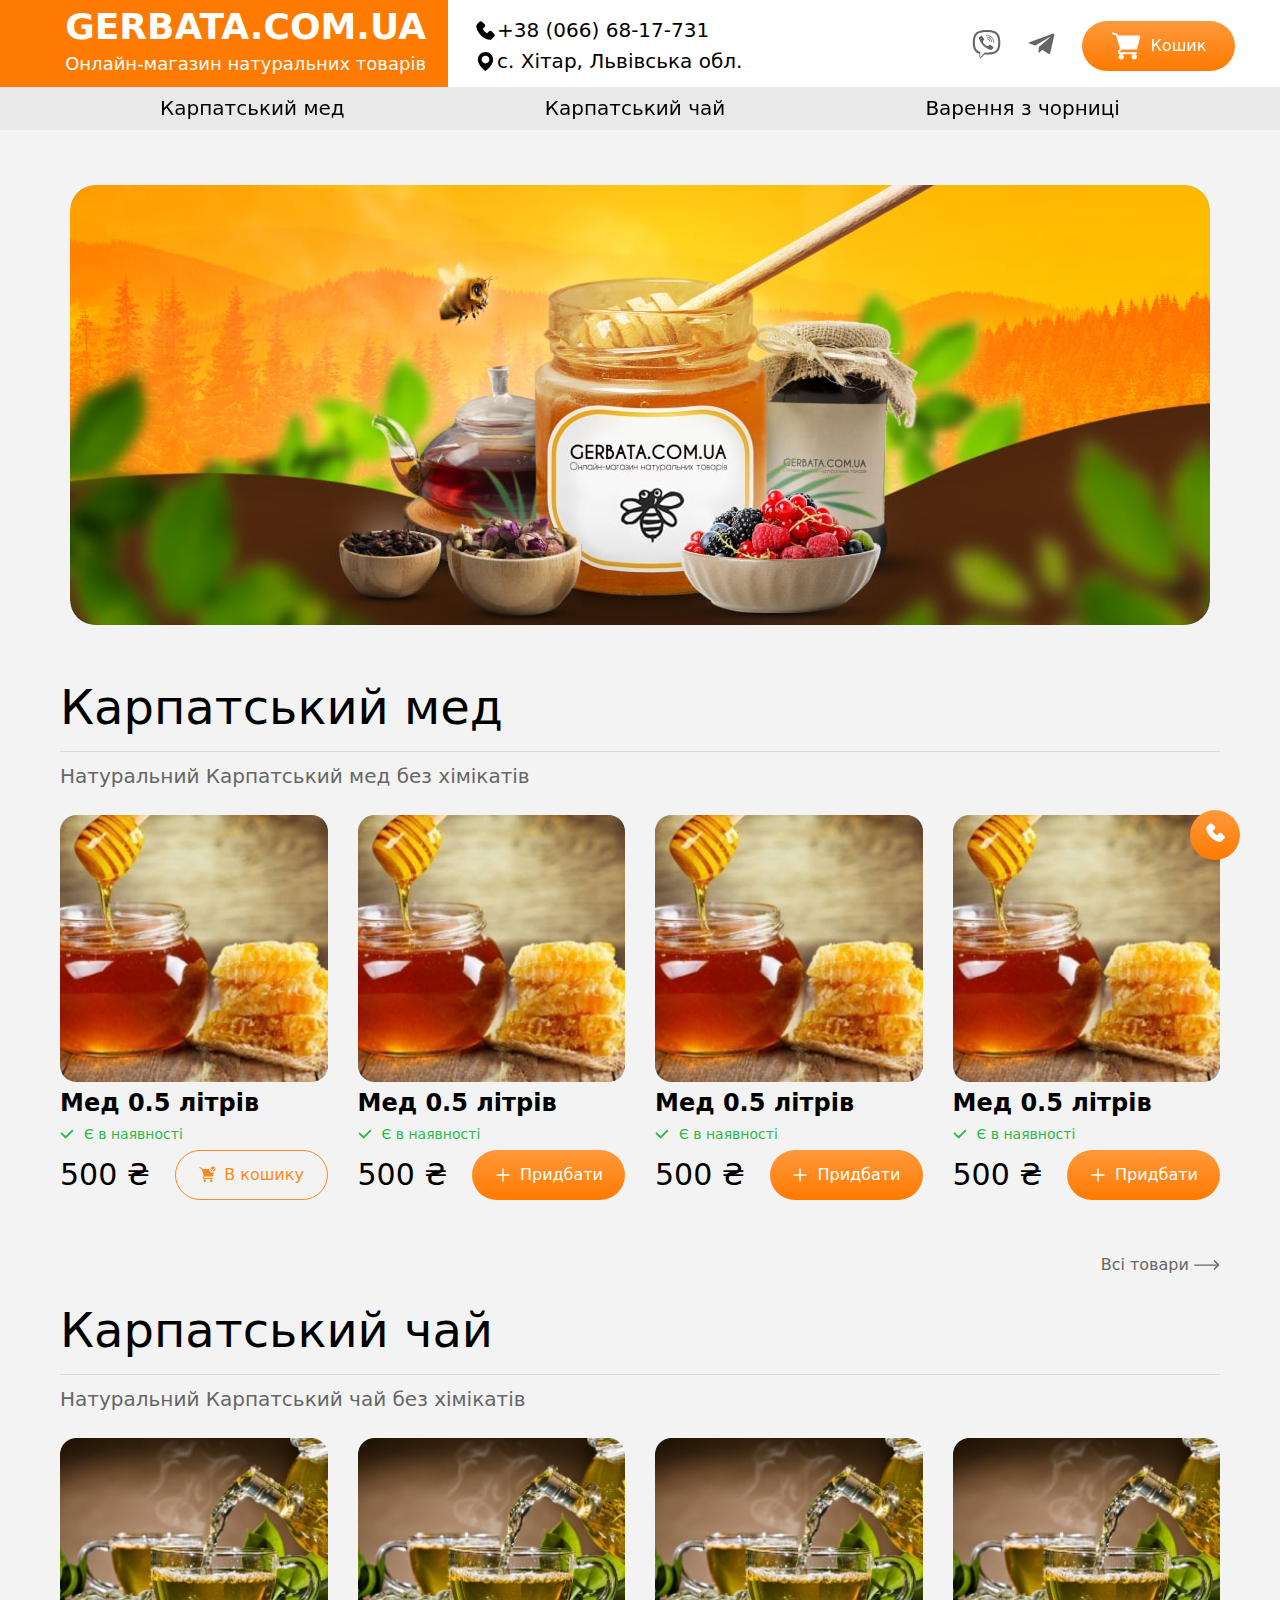
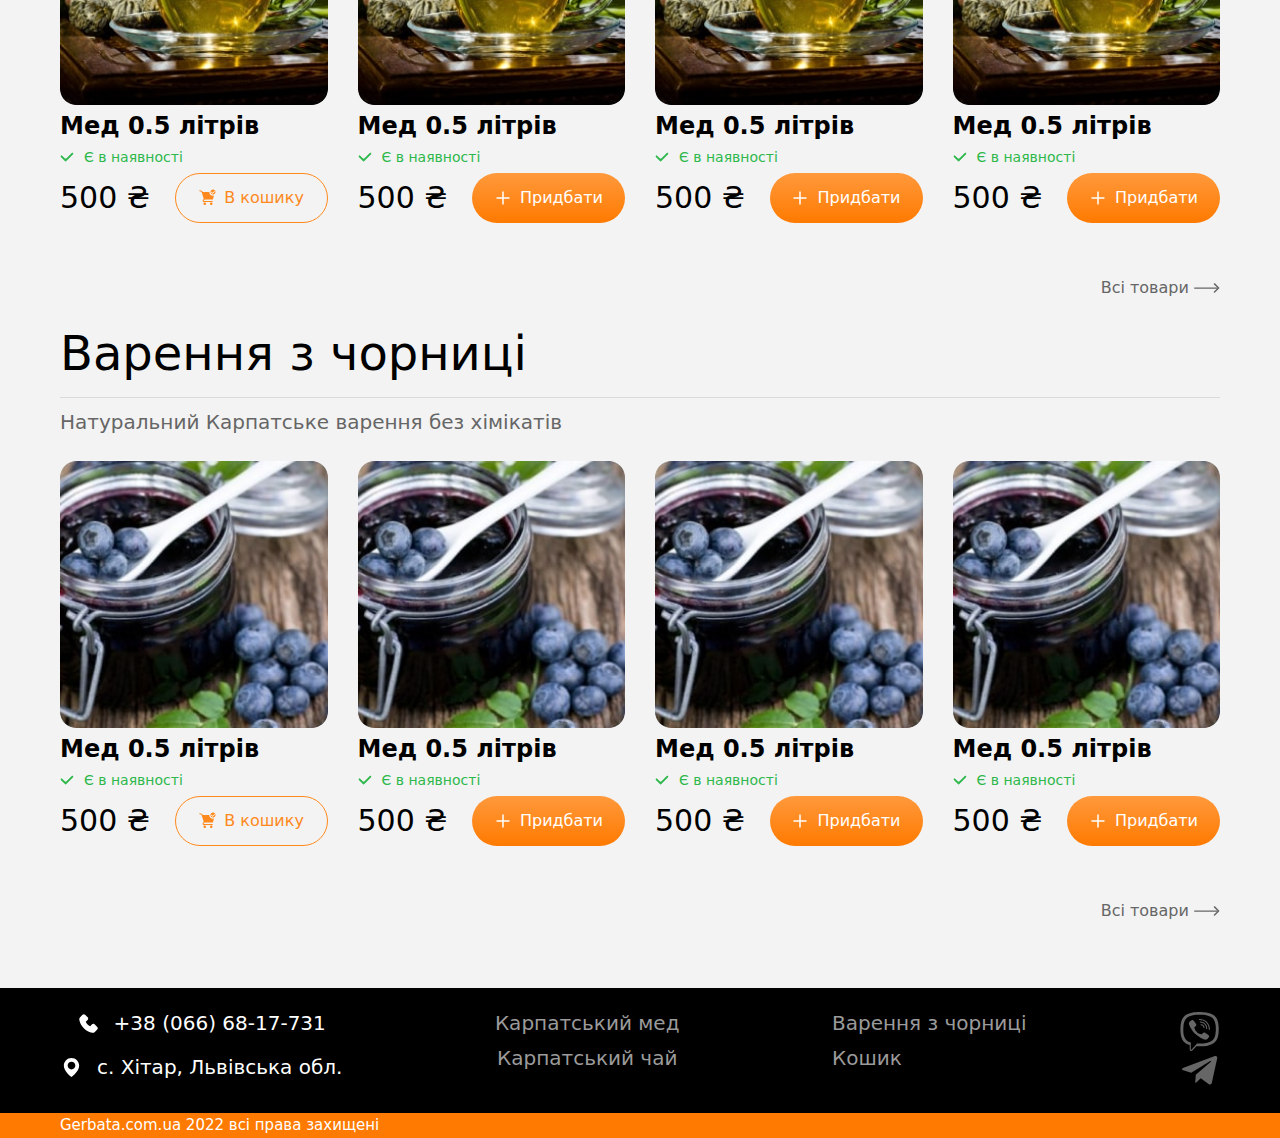
==== commit efdf3ac8: "ю" ====
--- a/index.html
+++ b/index.html
@@ -60,6 +60,7 @@
           <ul class="second-nav__list list">
             <li class="second-nav__item">
               <a
+                target="_blank"
                 class="second-nav__link"
                 href="https://play.google.com/store/apps/details?id=com.viber.voip&hl=uk&gl=US"
               >
@@ -69,7 +70,11 @@
               </a>
             </li>
             <li class="second-nav__item">
-              <a class="second-nav__link" href="https://desktop.telegram.org/">
+              <a
+                target="_blank"
+                class="second-nav__link"
+                href="https://desktop.telegram.org/"
+              >
                 <svg class="second-nav__social-icon">
                   <use href="./img/icons.svg#icon-telegram"></use>
                 </svg>
@@ -515,6 +520,7 @@
             <li class="fourth__item">
               <a
                 class="fourth__link"
+                target="_blank"
                 href="https://play.google.com/store/apps/details?id=com.viber.voip&hl=uk&gl=US"
               >
                 <svg class="fourth__social-icon">
@@ -523,7 +529,11 @@
               </a>
             </li>
             <li class="fourth__item">
-              <a class="fourth__link" href="https://desktop.telegram.org/">
+              <a
+                class="fourth__link"
+                target="_blank"
+                href="https://desktop.telegram.org/"
+              >
                 <svg class="fourth__social-icon">
                   <use href="./img/icons.svg#icon-telegram"></use>
                 </svg>
@@ -833,6 +843,13 @@
       </div>
     </div>
 
+    <!---------------------- Іконка зворотного звязку ------------------------>
+    <button class="chat-button">
+      <svg class="feedback__phone-icon">
+        <use href="./img/icons.svg#icon-phone"></use>
+      </svg>
+    </button>
+
     <!--------------------------javaScript---------------------------->
     <!------------ mobile__menu ------------->
     <script defer src="./js/mobil__menu.js" type="module"></script>
--- a/css/main.min.css
+++ b/css/main.min.css
@@ -1 +1 @@
-body{box-sizing:border-box;color:#000;background-color:#f3f3f3}.list{padding:0;margin:0;list-style:none}a{text-decoration:none;margin:0;padding:0}img{display:block;max-width:100%;height:auto;margin:0}h1,h2,h3,h4,p{margin:0}.visually-hidden{position:absolute;width:1px;height:1px;margin:-1px;border:0;padding:0;white-space:nowrap;clip-path:inset(100%);clip:rect(0 0 0 0);overflow:hidden}.container{margin-left:auto;margin-right:auto;padding-left:20px;padding-right:20px}@media screen and (min-width: 480px){.container{width:480px}}@media screen and (min-width: 768px){.container{width:768px}}@media screen and (min-width: 1200px){.container{width:1200px}}.button{display:flex;align-items:center;justify-content:center;margin:0 auto;width:100%;height:33px;border:none;background:linear-gradient(180deg, #ff993c 0%, #ff7a00 100%);border-radius:16px;font-size:16px;line-height:.66;color:#fff;cursor:pointer}.button:hover,.button:focus{background:linear-gradient(180deg, #c45f02 0%, #ff7a00 100%)}@media screen and (min-width: 768px){.button{width:125px;height:38px;border-radius:19px;margin:0;margin-left:auto}}@media screen and (min-width: 1200px){.button{width:153px;height:50px;border-radius:25px}}.plus__icon-svg{width:18px;height:18px;margin-right:8px}.curent__btn{display:flex;align-items:center;justify-content:center;margin:0 auto;width:100%;height:33px;border:1px solid #ff891c;background-color:rgba(0,0,0,0);border-radius:16px;font-size:16px;line-height:.66;color:#ff891c;cursor:pointer}@media screen and (min-width: 768px){.curent__btn{width:125px;height:38px;border-radius:19px;margin:0;margin-left:auto}}@media screen and (min-width: 1200px){.curent__btn{width:153px;height:50px;border-radius:25px}}.curent__btn:hover,.curent__btn:focus{border:linear-gradient(180deg, #c45f02 0%, #ff7a00 100%)}.curent__icon-svg{width:18px;height:18px;margin-right:8px;fill:#ff891c}.ct-border{margin-bottom:16px;border-top:1px solid #dadada}.thank-you__border{margin:0;margin-bottom:55px}.section__title{margin-bottom:16px;font-weight:400;font-size:24px}@media screen and (min-width: 768px){.section__title{font-size:34px}}@media screen and (min-width: 1200px){.section__title{font-size:48px}}.ct-linc__adn{display:flex;align-items:center;margin-top:20px;margin-bottom:30px}@media screen and (min-width: 1200px){.ct-linc__adn{margin-top:57px}}.container__link{margin-left:10px;color:#666;font-size:16px;line-height:1}@media screen and (min-width: 1200px){.container__link{margin:0;margin-left:auto}}.container__svg{width:26px;height:10px}.section__title-h3{margin-bottom:16px;font-weight:400;font-size:16px;color:#666}@media screen and (min-width: 768px){.section__title-h3{font-size:18px;margin-bottom:22px}}@media screen and (min-width: 1200px){.section__title-h3{font-size:20px;line-height:.83;margin-bottom:30px}}.page-header{position:sticky;top:0}.container__page-header{display:flex}@media screen and (max-width: 767px){.container__page-header{display:none}}.header-logo{width:35%;padding-right:22px;background-color:#ff7a00}.header-logo__link{display:block;height:87px}.logo__text{text-align:right;display:block;font-weight:700;font-size:22px;line-height:1.5;text-transform:uppercase;color:#fff}@media screen and (max-width: 1199px){.logo__text{padding-top:14px}}@media screen and (min-width: 1200px){.logo__text{font-size:36px}}.logo__span{text-align:right;display:block;font-size:11px;color:#fff}@media screen and (min-width: 1200px){.logo__span{font-size:18px}}.nav{display:flex;align-items:center;width:65%;height:87px;padding:15px 26px 10px 26px;background-color:#fff}.nav__item{margin-bottom:8px}.nav__item:last-child{margin-bottom:0}.nav__link{color:#000;display:flex;align-items:center}@media screen and (min-width: 768px){.nav__link{font-size:15px}}@media screen and (min-width: 1200px){.nav__link{font-size:20px}}.nav__social-icon{width:23px;height:23px;fill:#000}.second-nav__list{display:flex;align-items:center;margin-left:40px}@media screen and (min-width: 1200px){.second-nav__list{margin-left:230px}}.second-nav__item{margin-right:26px}.second-nav__item:last-child{margin-right:0}.second-nav__link{fill:#666}.second-nav__social-icon{width:29px;height:28px}.header__button{display:flex;align-items:center;justify-content:center;margin:0 auto;width:100%;height:33px;border:none;background:linear-gradient(180deg, #ff993c 0%, #ff7a00 100%);border-radius:16px;font-size:16px;line-height:.66;color:#fff}.header__button:hover,.header__button:focus{background:linear-gradient(180deg, #c45f02 0%, #ff7a00 100%)}@media screen and (min-width: 768px){.header__button{width:125px;height:38px;border-radius:19px;margin:0;margin-left:auto}}@media screen and (min-width: 1200px){.header__button{width:153px;height:50px;border-radius:25px}}.header__button__icon-svg{width:28px;height:28px;margin-right:11px}.menu-hed{background-color:#e9e9e9}@media screen and (max-width: 767px){.menu-hed{display:none}}.menu-hed__list{display:flex;align-items:center;justify-content:space-around}.menu-hed__link{display:block;padding:10px 0;color:#000;font-size:20px}.hero__bg{margin-top:18px;margin-bottom:18px;width:300px;height:200px;background-image:url(../img/hero-bg-min.jpg);background-repeat:no-repeat;background-position:center;background-size:cover;border-radius:25px}@media screen and (min-width: 480px){.hero__bg{margin-top:24px;margin-bottom:24px;width:440px;height:250px}}@media screen and (min-width: 768px){.hero__bg{margin-top:40px;margin-bottom:40px;width:720px;height:340px}}@media screen and (min-width: 1200px){.hero__bg{margin-top:55px;margin-bottom:55px;width:1140px;height:440px}}.honey__list{display:flex;flex-wrap:wrap;align-items:center;justify-content:center}@media screen and (min-width: 480px){.honey__list{align-items:start;justify-content:start;margin:-15px}}@media screen and (max-width: 479px){.honey__item{margin-bottom:30px}.honey__item:last-child{margin-bottom:0}}@media screen and (min-width: 480px){.honey__item{width:calc(100% - 60px)/2;margin:15px}}@media screen and (min-width: 768px){.honey__item{width:calc((100% - 90px)/3)}}@media screen and (min-width: 1200px){.honey__item{width:calc((100% - 120px)/4)}}.honey__img{width:100%;margin-bottom:8px}@media screen and (min-width: 480px){.honey__img{width:205px;height:205px}}@media screen and (min-width: 768px){.honey__img{width:100%;height:100%}}.honey__title{margin-bottom:8px;font-size:16px}@media screen and (min-width: 768px){.honey__title{font-size:20px}}@media screen and (min-width: 1200px){.honey__title{font-size:24px}}.honey__text{display:flex;align-items:center;margin-bottom:8px;color:#2eb84c;font-size:8px}@media screen and (min-width: 768px){.honey__text{font-size:10px}}@media screen and (min-width: 1200px){.honey__text{font-size:14px}}.honey__text::before{content:"";width:6px;height:4px;margin-right:10px;background-image:url(../img/halochka.svg);background-size:contain;background-repeat:no-repeat}@media screen and (min-width: 768px){.honey__text::before{width:10px;height:8px}}@media screen and (min-width: 1200px){.honey__text::before{width:14px;height:10px}}@media screen and (min-width: 768px){.honey__tablet-ct{display:flex;align-items:center}}.honey__text-sum{font-size:24px;line-height:1;text-transform:uppercase}@media screen and (max-width: 767px){.honey__text-sum{margin-bottom:15px}}@media screen and (min-width: 768px){.honey__text-sum{font-size:28px}}@media screen and (min-width: 1200px){.honey__text-sum{font-size:30px}}.tea__list{display:flex;flex-wrap:wrap;align-items:center;justify-content:center}@media screen and (min-width: 480px){.tea__list{align-items:start;justify-content:start;margin:-15px}}@media screen and (max-width: 479px){.tea__item{margin-bottom:30px}.tea__item:last-child{margin-bottom:0}}@media screen and (min-width: 480px){.tea__item{width:calc(100% - 60px)/2;margin:15px}}@media screen and (min-width: 768px){.tea__item{width:calc((100% - 90px)/3)}}@media screen and (min-width: 1200px){.tea__item{width:calc((100% - 120px)/4)}}.tea__img{width:100%;margin-bottom:8px}@media screen and (min-width: 480px){.tea__img{width:205px;height:205px}}@media screen and (min-width: 768px){.tea__img{width:100%;height:100%}}.tea__title{margin-bottom:8px;font-size:16px}@media screen and (min-width: 768px){.tea__title{font-size:20px}}@media screen and (min-width: 1200px){.tea__title{font-size:24px}}.tea__text{display:flex;align-items:center;margin-bottom:8px;color:#2eb84c;font-size:8px}@media screen and (min-width: 768px){.tea__text{font-size:10px}}@media screen and (min-width: 1200px){.tea__text{font-size:14px}}.tea__text::before{content:"";width:6px;height:4px;margin-right:10px;background-image:url(../img/halochka.svg);background-size:contain;background-repeat:no-repeat}@media screen and (min-width: 768px){.tea__text::before{width:10px;height:8px}}@media screen and (min-width: 1200px){.tea__text::before{width:14px;height:10px}}@media screen and (min-width: 768px){.tea__tablet-ct{display:flex;align-items:center}}.tea__text-sum{font-size:24px;line-height:1;text-transform:uppercase}@media screen and (max-width: 767px){.tea__text-sum{margin-bottom:15px}}@media screen and (min-width: 768px){.tea__text-sum{font-size:28px}}@media screen and (min-width: 1200px){.tea__text-sum{font-size:30px}}.section__bilberry{padding-bottom:39px}.bilberry__list{display:flex;flex-wrap:wrap;align-items:center;justify-content:center}@media screen and (min-width: 480px){.bilberry__list{align-items:start;justify-content:start;margin:-15px}}@media screen and (max-width: 479px){.bilberry__item{margin-bottom:30px}.bilberry__item:last-child{margin-bottom:0}}@media screen and (min-width: 480px){.bilberry__item{width:calc(100% - 60px)/2;margin:15px}}@media screen and (min-width: 768px){.bilberry__item{width:calc((100% - 90px)/3)}}@media screen and (min-width: 1200px){.bilberry__item{width:calc((100% - 120px)/4)}}.bilberry__img{width:100%;margin-bottom:8px}@media screen and (min-width: 480px){.bilberry__img{width:205px;height:205px}}@media screen and (min-width: 768px){.bilberry__img{width:100%;height:100%}}.bilberry__title{margin-bottom:8px;font-size:16px}@media screen and (min-width: 768px){.bilberry__title{font-size:20px}}@media screen and (min-width: 1200px){.bilberry__title{font-size:24px}}.bilberry__text{display:flex;align-items:center;margin-bottom:8px;color:#2eb84c;font-size:8px}@media screen and (min-width: 768px){.bilberry__text{font-size:10px}}@media screen and (min-width: 1200px){.bilberry__text{font-size:14px}}.bilberry__text::before{content:"";width:6px;height:4px;margin-right:10px;background-image:url(../img/halochka.svg);background-size:contain;background-repeat:no-repeat}@media screen and (min-width: 768px){.bilberry__text::before{width:10px;height:8px}}@media screen and (min-width: 1200px){.bilberry__text::before{width:14px;height:10px}}@media screen and (min-width: 768px){.bilberry__tablet-ct{display:flex;align-items:center}}.bilberry__text-sum{font-size:24px;line-height:1;text-transform:uppercase}@media screen and (max-width: 767px){.bilberry__text-sum{margin-bottom:15px}}@media screen and (min-width: 768px){.bilberry__text-sum{font-size:28px}}@media screen and (min-width: 1200px){.bilberry__text-sum{font-size:30px}}.thanks__hero-fon{background-image:url(../../img/photo_2022-min.jpg);background-repeat:no-repeat;background-position:center;background-size:cover}.thanks__hero{text-align:center}.thanks-cnt__img{padding:38px 0}.thanks__icon-img{margin:0 auto;width:102px;height:105px}@media screen and (min-width: 768px){.thanks__icon-img{width:138px;height:141px}}.thanks__hero__h1{margin-bottom:20px;font-size:30px}@media screen and (min-width: 768px){.thanks__hero__h1{font-size:48px}}.thanks__hero__text{margin-bottom:40px;font-size:16px}@media screen and (min-width: 768px){.thanks__hero__text{font-size:20px}}.thanks__hero__link{color:#ff7a00;font-size:20px}.thanks__hero__icon-svg{width:26px;height:10px;margin-right:10px}.thank-you__section{padding:34px 0 67px 0}.selected__section{padding:74px 0;background-color:#f3f3f3}.selected__title-h2{margin-bottom:38px;font-size:20px}.selected__item{display:flex;margin-bottom:19px}.selected__item:last-child{margin-bottom:0}.selected__border-li{border-top:1px solid #e9e9e9;transform:rotate(180deg);margin-bottom:19px}.selected__border-li:last-child{margin-bottom:0}.selected__link{margin-right:12px}@media screen and (min-width: 480px){.selected__link{margin-right:24px}}.selected__img{width:98px;height:98px}.selected__title{margin-bottom:8px;font-size:24px}.selected__text{margin-bottom:14px;font-size:14px}.selected__text-sum{font-size:30px;line-height:24px;text-transform:uppercase}.selected__span{margin-left:8px;font-size:14px}.modal{position:fixed;top:0;left:0;width:100%;height:100%;background:rgba(0,0,0,.5);overflow:scroll}.modal.is-hidden{opacity:0;pointer-events:none}.modal-window{position:absolute;top:5%;left:50%;transform:translate(-50%);background:#fff;border-radius:15px}@media screen and (min-width: 320px){.modal-window{width:320px}}@media screen and (min-width: 450px){.modal-window{width:440px}}@media screen and (min-width: 768px){.modal-window{width:728px}}@media screen and (min-width: 1200px){.modal-window{width:857px}}.m-f{padding:10px;background-color:#f3f3f3;border-radius:15px 15px 0 0}@media screen and (min-width: 450px){.m-f{padding:20px}}@media screen and (min-width: 768px){.m-f{padding:30px 30px 22px 30px}}.modal-title{margin-bottom:31px;font-size:20px}.modal-button{display:flex;position:absolute;top:10px;right:10px;align-items:center;justify-content:center;border:none;width:30px;height:30px;cursor:pointer;background:rgba(0,0,0,0)}.modal-svg{top:8px;right:8px;border:none;width:18px;height:18px;fill:#ff7a00}@media screen and (min-width: 768px){.modal__item{display:flex;align-items:center;justify-content:space-between}}.modal__wrap{display:flex;align-items:center;margin-bottom:17px}@media screen and (min-width: 768px){.modal__wrap{margin:0}}.modal__img{width:89px;height:89px;margin-right:14px}@media screen and (min-width: 768px){.modal__img{margin-right:17px}}.modal__title{font-size:22px}@media screen and (min-width: 768px){.modal__title{font-size:24px}}.modal__container{display:flex}.modal__span{display:flex;align-items:center;font-size:24px}@media screen and (min-width: 768px){.modal__span{margin-right:80px}}@media screen and (min-width: 1200px){.modal__span{margin-right:140px}}.modal__svg{width:30px;height:30px;cursor:pointer}.modal__icon-minus{margin-right:23px}.modal__icon-plys{margin-left:23px}.modal__text{margin-left:auto;font-size:30px}.modal__icon-koshik{width:22px;height:22px;margin-left:9px;cursor:pointer}@media screen and (min-width: 768px){.modal__icon-koshik{margin-left:16px}}@media screen and (min-width: 768px){.modal__icon-koshik{margin-left:30px}}.modal__border-li{margin:19px 0 26px 0;border-top:1px solid #dadada}.modal-sum__li{display:flex;align-items:center;justify-content:flex-end;color:#666;font-size:20px}.modal-sum__span{margin-left:12px;color:#ff7a00;font-size:30px}.modal-form__title{margin-bottom:30px;font-weight:400;font-size:32px}.modal-form{background-color:#fff;border-radius:0 0 15px 15px;padding:10px}@media screen and (min-width: 450px){.modal-form{padding:20px}}@media screen and (min-width: 1200px){.modal-form{padding:30px}}@media screen and (min-width: 768px){.form-containrt__label{display:flex;justify-content:space-between;margin-bottom:20px}}.modal-form__label{margin-bottom:15px}.modal-form__label:last-child{margin:0}@media screen and (min-width: 768px){.modal-form__label{margin:0}}.modai-form__input{width:100%;height:45px;margin-bottom:15px;padding-left:11px;background-color:#f3f3f3;border:none}@media screen and (min-width: 768px){.modai-form__input{width:330px;margin:0}}@media screen and (min-width: 1200px){.modai-form__input{width:390px;margin:0}}.modal-form__textarea{resize:none;width:100%;height:255px;padding:11px;margin-bottom:15px;background-color:#f3f3f3;border:none}@media screen and (min-width: 768px){.modal-form__textarea{margin-bottom:30px;height:114px}}.form-button__submit{display:flex;align-items:center;justify-content:center;width:100%;margin:0 auto}@media screen and (min-width: 480px){.form-button__submit{width:257px}}.scroll-up{position:fixed;left:40px;bottom:40px;z-index:1000;display:flex;align-items:center;justify-content:center;width:40px;height:40px;color:#fff;fill:#ff7a00;cursor:pointer;visibility:hidden;border-radius:50%;box-shadow:inset 0 0 0 3px;opacity:0;transform:translateY(20px);transition-property:fill,opacity,transform;transition-duration:250ms;transition-timing-function:cubic-bezier(0.4, 0, 0.2, 1)}.scroll-up:hover,.scroll-up:focus{fill:#ff7a00}.scroll-up__icon{position:absolute;top:50%;left:50%;transform:translate(-50%, -60%);width:20px;height:20px}@media screen and (min-width: 1200px){.scroll-up__icon{width:25px;height:25px}}.scroll-up--active{visibility:visible;opacity:1;transform:translateY(0)}.scroll-up__sircle-path{fill:none;stroke:#ff7a00;stroke-width:4px}.mobile__container__tel{display:flex;align-items:center;position:sticky;margin-bottom:24px}.menu-toggle{min-height:68px;min-width:68px;display:flex;align-items:center;justify-content:center;margin:0;padding:0;background-color:#ff7a00;cursor:pointer;border:none;outline:none}@media(min-width: 768px){.menu-toggle{display:none}}.menu-toggle__icon-menu{width:18px;height:18px;fill:#fff}.menu-container{position:fixed;top:0;left:0;width:100vw;height:100vh;background-color:#ff7a00;z-index:999;transform:translateX(100%);transition:transform 250ms ease-in-out}.menu-container.is-open{transform:translateX(0)}.menu-container .menu-toggle{background-color:#854102}.menu-container{overflow:scroll}.secondery__menu__basket{min-height:68px;min-width:68px;padding:0;margin:0;margin-left:auto;background-color:#ff7a00;cursor:pointer;border:none;outline:none}@media(min-width: 768px){.secondery__menu__basket{display:none}}.secondery__menu__basket__icon{width:26px;height:25px}.mobile__container__logo{width:100%;height:68px;text-align:center;margin:0;padding-top:9px;background-color:#fff}@media screen and (min-width: 480px){.mobile__container__logo{padding-top:3px}}@media(min-width: 768px){.mobile__container__logo{display:none}}.mobile__header-logo__link{color:#000}.mobile__logo__text{font-size:25px}@media screen and (min-width: 480px){.mobile__logo__text{font-size:32px}}.mobile__logo__span{font-size:10px}@media screen and (min-width: 480px){.mobile__logo__span{font-size:12px}}.mobile-menu__item{margin-bottom:9px}.mobile-menu__item:last-child{margin:0}.mobile-menu__link{display:flex;align-items:center;height:46px;padding-left:10px;font-size:24px;color:#fff;background-color:#ee7200}@media screen and (min-width: 480px){.mobile-menu__link{padding-left:20px}}.mobile__footer{margin-top:100%}.gallery__title-h2{margin-bottom:19px;font-weight:400;font-size:20px}img{vertical-align:top}.gallery{display:flex;margin:10px;max-width:555px;position:relative;padding-top:66.6666666667%}@media screen and (min-width: 555px){.gallery{padding-top:370px}}.gallery__img{position:absolute;top:0;left:0;opacity:0;transition:opacity .3s ease-in-out}.gallery__thumb{padding-top:6px;margin:6px;display:block}.gallery__selector{position:absolute;opacity:0;visibility:hidden}.gallery__selector:checked+.gallery__img{opacity:1}.gallery__selector:checked~.gallery__thumb>img{box-shadow:0 0 0 .1px #ff7a00}.gallery__nav__link{display:flex;align-items:center;padding:0 12px;margin-bottom:16px;color:#ff7a00;font-size:16px}.gallery__icon-halochka-left{width:12px;height:12px;margin-right:9px}.gallery__nav__title{margin-bottom:20px;padding:0 12px;font-size:40px;line-height:1}.gallery__nav__text{margin-bottom:29px;padding:0 12px;color:#2eb84c;font-size:14px}.gallery__icon-halochka{width:14px;height:10px}.description__text{color:#666;font-weight:400;font-size:12px}.gallery__delivery{margin-bottom:42px}.delivery__list{margin:0 auto;width:100%}@media screen and (min-width: 480px){.delivery__list{width:480px}}.delivery__item{display:flex;align-items:center;width:100%;height:40px;border-radius:48px;background-color:#e8e8e8;margin-bottom:15px;padding:0 15px;color:#666;font-size:16px}.delivery__item:last-child{margin:0}@media screen and (min-width: 480px){.delivery__item{height:48px;padding:0 30px}}.gallery__nav__icon-link{width:17px;height:25px;margin-right:43px}.delivery__icon-halochka{width:20px;height:20px;margin-left:auto}.delivery__item__text{width:100%;height:auto;padding:0;background-color:rgba(0,0,0,0);font-size:12px}.delivery__text{font-size:12px}.delivery__text__span-link{color:#ff7a00}.delivery__icon-nova-poshta{width:28px;height:28px;margin-right:32px}.delivery__icon-meest{width:49px;height:15px;margin-right:11px}.delivery__icon-mashina{width:28px;height:22px;margin-right:32px}.delivery__icon-delivery{width:49px;height:19px;margin-right:11px}.footer{background-color:#000;padding-top:24px}.footer__container{display:block;text-align:center;padding-bottom:23px}@media screen and (min-width: 768px){.footer__container{display:flex;justify-content:space-between}}.address{font-style:normal;text-align:center;margin:0 auto;margin-bottom:45px}@media screen and (min-width: 768px){.address{margin:0}}.address__item{display:flex;align-items:center;justify-content:center;margin-bottom:10px}.address__item:last-child{margin-bottom:0}@media screen and (min-width: 768px){.address__item{margin-bottom:21px}}.address__link{color:#fff;font-size:20px;display:flex;align-items:center}@media screen and (min-width: 768px){.address__link{font-size:16px}}@media screen and (min-width: 1200px){.address__link{font-size:20px}}.address__link:hover,.address__link:focus{color:#fff}.address__map-icon,.address__phone-icon{width:23px;height:23px;margin-right:14px;fill:#fff}.footer__second{margin-bottom:30px}@media screen and (min-width: 768px){.footer__second{margin:0}}@media screen and (max-width: 768px){.second__item{margin-bottom:30px}.second__item:last-child{margin:0}}@media screen and (min-width: 768px){.second__item{margin-bottom:12px}.second__item:last-child{margin-bottom:0}}.second__link{color:#9b9b9b;font-size:20px}@media screen and (min-width: 768px){.second__link{font-size:16px}}@media screen and (min-width: 1200px){.second__link{font-size:20px}}.second__link:hover,.second__link:focus{color:#fff}.footer__third{margin-bottom:30px}@media screen and (min-width: 768px){.footer__third{margin:0}}@media screen and (max-width: 767px){.third__item{margin-bottom:30px}.third__item:last-child{margin-bottom:0}}@media screen and (min-width: 768px){.third__item{text-align:left;margin-bottom:12px}.third__item:last-child{margin-bottom:0}}.third__link{color:#9b9b9b;font-size:20px}@media screen and (min-width: 768px){.third__link{font-size:16px}}@media screen and (min-width: 1200px){.third__link{font-size:20px}}.third__link:hover,.third__link:focus{color:#fff}.fourth__list{display:flex;align-items:center;justify-content:center}@media screen and (min-width: 768px){.fourth__list{display:block}}.fourth__item{margin-right:40px}.fourth__item:last-child{margin-right:0}@media screen and (min-width: 768px){.fourth__item{margin:0}}.fourth__link{fill:#666;display:block;width:41px;height:39px}.fourth__link:hover,.fourth__link:focus{fill:#fff}.fourth__social-icon{width:41px;height:39px}.footer__and{background-color:#ff7a00;color:#fff}.and_container{display:block;background-color:#ff7a00}.and__text{height:25px;padding-top:4px;font-size:15px}@media screen and (max-width: 767px){.and__text{text-align:center;height:32px;padding-top:6px}}/*# sourceMappingURL=main.min.css.map */+body{box-sizing:border-box;color:#000;background-color:#f3f3f3}.list{padding:0;margin:0;list-style:none}a{text-decoration:none;margin:0;padding:0}img{display:block;max-width:100%;height:auto;margin:0;overflow:hidden}h1,h2,h3,h4,p{margin:0}.visually-hidden{position:absolute;width:1px;height:1px;margin:-1px;border:0;padding:0;white-space:nowrap;clip-path:inset(100%);clip:rect(0 0 0 0);overflow:hidden}.container{margin-left:auto;margin-right:auto;padding-left:20px;padding-right:20px}@media screen and (min-width: 480px){.container{width:480px}}@media screen and (min-width: 768px){.container{width:768px}}@media screen and (min-width: 1200px){.container{width:1200px}}.button{display:flex;align-items:center;justify-content:center;margin:0 auto;width:100%;height:33px;border:none;background:linear-gradient(180deg, #ff993c 0%, #ff7a00 100%);border-radius:16px;font-size:16px;line-height:.66;color:#fff;cursor:pointer}.button:hover,.button:focus{background:linear-gradient(180deg, #c45f02 0%, #ff7a00 100%)}@media screen and (min-width: 768px){.button{width:125px;height:38px;border-radius:19px;margin:0;margin-left:auto}}@media screen and (min-width: 1200px){.button{width:153px;height:50px;border-radius:25px}}.plus__icon-svg{width:18px;height:18px;margin-right:8px}.curent__btn{display:flex;align-items:center;justify-content:center;margin:0 auto;width:100%;height:33px;border:1px solid #ff891c;background-color:rgba(0,0,0,0);border-radius:16px;font-size:16px;line-height:.66;color:#ff891c;cursor:pointer}@media screen and (min-width: 768px){.curent__btn{width:125px;height:38px;border-radius:19px;margin:0;margin-left:auto}}@media screen and (min-width: 1200px){.curent__btn{width:153px;height:50px;border-radius:25px}}.curent__btn:hover,.curent__btn:focus{border:linear-gradient(180deg, #c45f02 0%, #ff7a00 100%)}.curent__icon-svg{width:18px;height:18px;margin-right:8px;fill:#ff891c}.ct-border{margin-bottom:16px;border-top:1px solid #dadada}.thank-you__border{margin:0;margin-bottom:55px}.section__title{margin-bottom:16px;font-weight:400;font-size:24px}@media screen and (min-width: 768px){.section__title{font-size:34px}}@media screen and (min-width: 1200px){.section__title{font-size:48px}}.ct-linc__adn{display:flex;align-items:center;margin-top:20px;margin-bottom:30px}@media screen and (min-width: 1200px){.ct-linc__adn{margin-top:57px}}.container__link{margin-left:10px;color:#666;font-size:16px;line-height:1}@media screen and (min-width: 1200px){.container__link{margin:0;margin-left:auto}}.container__svg{width:26px;height:10px}.section__title-h3{margin-bottom:16px;font-weight:400;font-size:16px;color:#666}@media screen and (min-width: 768px){.section__title-h3{font-size:18px;margin-bottom:22px}}@media screen and (min-width: 1200px){.section__title-h3{font-size:20px;line-height:.83;margin-bottom:30px}}.page-header{position:sticky;top:0}.container__page-header{display:flex}@media screen and (max-width: 767px){.container__page-header{display:none}}.header-logo{width:35%;padding-right:22px;background-color:#ff7a00}.header-logo__link{display:block;height:87px}.logo__text{text-align:right;display:block;font-weight:700;font-size:22px;line-height:1.5;text-transform:uppercase;color:#fff}@media screen and (max-width: 1199px){.logo__text{padding-top:14px}}@media screen and (min-width: 1200px){.logo__text{font-size:36px}}.logo__span{text-align:right;display:block;font-size:11px;color:#fff}@media screen and (min-width: 1200px){.logo__span{font-size:18px}}.nav{display:flex;align-items:center;width:65%;height:87px;padding:15px 26px 10px 26px;background-color:#fff}.nav__item{margin-bottom:8px}.nav__item:last-child{margin-bottom:0}.nav__link{color:#000;display:flex;align-items:center}@media screen and (min-width: 768px){.nav__link{font-size:15px}}@media screen and (min-width: 1200px){.nav__link{font-size:20px}}.nav__social-icon{width:23px;height:23px;fill:#000}.second-nav__list{display:flex;align-items:center;margin-left:40px}@media screen and (min-width: 1200px){.second-nav__list{margin-left:230px}}.second-nav__item{margin-right:26px}.second-nav__item:last-child{margin-right:0}.second-nav__link{fill:#666}.second-nav__social-icon{width:29px;height:28px}.header__button{display:flex;align-items:center;justify-content:center;margin:0 auto;width:100%;height:33px;border:none;background:linear-gradient(180deg, #ff993c 0%, #ff7a00 100%);border-radius:16px;font-size:16px;line-height:.66;color:#fff}.header__button:hover,.header__button:focus{background:linear-gradient(180deg, #c45f02 0%, #ff7a00 100%)}@media screen and (min-width: 768px){.header__button{width:125px;height:38px;border-radius:19px;margin:0;margin-left:auto}}@media screen and (min-width: 1200px){.header__button{width:153px;height:50px;border-radius:25px}}.header__button__icon-svg{width:28px;height:28px;margin-right:11px}.menu-hed{background-color:#e9e9e9}@media screen and (max-width: 767px){.menu-hed{display:none}}.menu-hed__list{display:flex;align-items:center;justify-content:space-around}.menu-hed__link{display:block;padding:10px 0;color:#000;font-size:20px}.hero__bg{margin-top:18px;margin-bottom:18px;width:300px;height:200px;background-image:url(../img/hero-bg-min.jpg);background-repeat:no-repeat;background-position:center;background-size:cover;border-radius:25px}@media screen and (min-width: 480px){.hero__bg{margin-top:24px;margin-bottom:24px;width:440px;height:250px}}@media screen and (min-width: 768px){.hero__bg{margin-top:40px;margin-bottom:40px;width:720px;height:340px}}@media screen and (min-width: 1200px){.hero__bg{margin-top:55px;margin-bottom:55px;width:1140px;height:440px}}.honey__list{display:flex;flex-wrap:wrap;align-items:center;justify-content:center}@media screen and (min-width: 480px){.honey__list{align-items:start;justify-content:start;margin:-15px}}@media screen and (max-width: 479px){.honey__item{margin-bottom:30px}.honey__item:last-child{margin-bottom:0}}@media screen and (min-width: 480px){.honey__item{width:calc(100% - 60px)/2;margin:15px}}@media screen and (min-width: 768px){.honey__item{width:calc((100% - 90px)/3)}}@media screen and (min-width: 1200px){.honey__item{width:calc((100% - 120px)/4)}}.honey__img{width:100%;margin-bottom:8px;border-radius:16px}@media screen and (min-width: 480px){.honey__img{width:205px;height:205px}}@media screen and (min-width: 768px){.honey__img{width:100%;height:100%}}.honey__title{margin-bottom:8px;font-size:16px}@media screen and (min-width: 768px){.honey__title{font-size:20px}}@media screen and (min-width: 1200px){.honey__title{font-size:24px}}.honey__text{display:flex;align-items:center;margin-bottom:8px;color:#2eb84c;font-size:8px}@media screen and (min-width: 768px){.honey__text{font-size:10px}}@media screen and (min-width: 1200px){.honey__text{font-size:14px}}.honey__text::before{content:"";width:6px;height:4px;margin-right:10px;background-image:url(../img/halochka.svg);background-size:contain;background-repeat:no-repeat}@media screen and (min-width: 768px){.honey__text::before{width:10px;height:8px}}@media screen and (min-width: 1200px){.honey__text::before{width:14px;height:10px}}@media screen and (min-width: 768px){.honey__tablet-ct{display:flex;align-items:center}}.honey__text-sum{font-size:24px;line-height:1;text-transform:uppercase}@media screen and (max-width: 767px){.honey__text-sum{margin-bottom:15px}}@media screen and (min-width: 768px){.honey__text-sum{font-size:28px}}@media screen and (min-width: 1200px){.honey__text-sum{font-size:30px}}.tea__list{display:flex;flex-wrap:wrap;align-items:center;justify-content:center}@media screen and (min-width: 480px){.tea__list{align-items:start;justify-content:start;margin:-15px}}@media screen and (max-width: 479px){.tea__item{margin-bottom:30px}.tea__item:last-child{margin-bottom:0}}@media screen and (min-width: 480px){.tea__item{width:calc(100% - 60px)/2;margin:15px}}@media screen and (min-width: 768px){.tea__item{width:calc((100% - 90px)/3)}}@media screen and (min-width: 1200px){.tea__item{width:calc((100% - 120px)/4)}}.tea__img{width:100%;margin-bottom:8px;border-radius:16px}@media screen and (min-width: 480px){.tea__img{width:205px;height:205px}}@media screen and (min-width: 768px){.tea__img{width:100%;height:100%}}.tea__title{margin-bottom:8px;font-size:16px}@media screen and (min-width: 768px){.tea__title{font-size:20px}}@media screen and (min-width: 1200px){.tea__title{font-size:24px}}.tea__text{display:flex;align-items:center;margin-bottom:8px;color:#2eb84c;font-size:8px}@media screen and (min-width: 768px){.tea__text{font-size:10px}}@media screen and (min-width: 1200px){.tea__text{font-size:14px}}.tea__text::before{content:"";width:6px;height:4px;margin-right:10px;background-image:url(../img/halochka.svg);background-size:contain;background-repeat:no-repeat}@media screen and (min-width: 768px){.tea__text::before{width:10px;height:8px}}@media screen and (min-width: 1200px){.tea__text::before{width:14px;height:10px}}@media screen and (min-width: 768px){.tea__tablet-ct{display:flex;align-items:center}}.tea__text-sum{font-size:24px;line-height:1;text-transform:uppercase}@media screen and (max-width: 767px){.tea__text-sum{margin-bottom:15px}}@media screen and (min-width: 768px){.tea__text-sum{font-size:28px}}@media screen and (min-width: 1200px){.tea__text-sum{font-size:30px}}.section__bilberry{padding-bottom:39px}.bilberry__list{display:flex;flex-wrap:wrap;align-items:center;justify-content:center}@media screen and (min-width: 480px){.bilberry__list{align-items:start;justify-content:start;margin:-15px}}@media screen and (max-width: 479px){.bilberry__item{margin-bottom:30px}.bilberry__item:last-child{margin-bottom:0}}@media screen and (min-width: 480px){.bilberry__item{width:calc(100% - 60px)/2;margin:15px}}@media screen and (min-width: 768px){.bilberry__item{width:calc((100% - 90px)/3)}}@media screen and (min-width: 1200px){.bilberry__item{width:calc((100% - 120px)/4)}}.bilberry__img{width:100%;margin-bottom:8px;border-radius:16px}@media screen and (min-width: 480px){.bilberry__img{width:205px;height:205px}}@media screen and (min-width: 768px){.bilberry__img{width:100%;height:100%}}.bilberry__title{margin-bottom:8px;font-size:16px}@media screen and (min-width: 768px){.bilberry__title{font-size:20px}}@media screen and (min-width: 1200px){.bilberry__title{font-size:24px}}.bilberry__text{display:flex;align-items:center;margin-bottom:8px;color:#2eb84c;font-size:8px}@media screen and (min-width: 768px){.bilberry__text{font-size:10px}}@media screen and (min-width: 1200px){.bilberry__text{font-size:14px}}.bilberry__text::before{content:"";width:6px;height:4px;margin-right:10px;background-image:url(../img/halochka.svg);background-size:contain;background-repeat:no-repeat}@media screen and (min-width: 768px){.bilberry__text::before{width:10px;height:8px}}@media screen and (min-width: 1200px){.bilberry__text::before{width:14px;height:10px}}@media screen and (min-width: 768px){.bilberry__tablet-ct{display:flex;align-items:center}}.bilberry__text-sum{font-size:24px;line-height:1;text-transform:uppercase}@media screen and (max-width: 767px){.bilberry__text-sum{margin-bottom:15px}}@media screen and (min-width: 768px){.bilberry__text-sum{font-size:28px}}@media screen and (min-width: 1200px){.bilberry__text-sum{font-size:30px}}.thanks__hero-fon{background-image:url(../../img/photo_2022-min.jpg);background-repeat:no-repeat;background-position:center;background-size:cover}.thanks__hero{text-align:center}.thanks-cnt__img{padding:38px 0}.thanks__icon-img{margin:0 auto;width:102px;height:105px}@media screen and (min-width: 768px){.thanks__icon-img{width:138px;height:141px}}.thanks__hero__h1{margin-bottom:20px;font-size:30px}@media screen and (min-width: 768px){.thanks__hero__h1{font-size:48px}}.thanks__hero__text{margin-bottom:40px;font-size:16px}@media screen and (min-width: 768px){.thanks__hero__text{font-size:20px}}.thanks__hero__link{color:#ff7a00;font-size:20px}.thanks__hero__icon-svg{width:26px;height:10px;margin-right:10px}.thank-you__section{padding:34px 0 67px 0}.selected__section{padding:74px 0;background-color:#f3f3f3}.selected__title-h2{margin-bottom:38px;font-size:20px}.selected__item{display:flex;margin-bottom:19px}.selected__item:last-child{margin-bottom:0}.selected__border-li{border-top:1px solid #e9e9e9;margin-bottom:19px}.selected__border-li:last-child{margin-bottom:0}.selected__link{margin-right:12px}@media screen and (min-width: 480px){.selected__link{margin-right:24px}}.selected__img{width:98px;height:98px;border-radius:8px}.selected__title{margin-bottom:8px;font-size:24px}.selected__text{margin-bottom:14px;font-size:14px}.selected__text-sum{font-size:30px;line-height:24px;text-transform:uppercase}.selected__span{margin-left:8px;font-size:14px}.modal{position:fixed;top:0;left:0;width:100%;height:100%;background:rgba(0,0,0,.5);overflow:scroll}.modal.is-hidden{opacity:0;pointer-events:none}.modal-window{position:absolute;top:5%;left:50%;transform:translate(-50%);background:#fff;border-radius:15px}@media screen and (min-width: 320px){.modal-window{width:320px}}@media screen and (min-width: 450px){.modal-window{width:440px}}@media screen and (min-width: 768px){.modal-window{width:728px}}@media screen and (min-width: 1200px){.modal-window{width:857px}}.m-f{padding:10px;background-color:#f3f3f3;border-radius:15px 15px 0 0}@media screen and (min-width: 450px){.m-f{padding:20px}}@media screen and (min-width: 768px){.m-f{padding:30px 30px 22px 30px}}.modal-title{margin-bottom:31px;font-size:20px}.modal-button{display:flex;position:absolute;top:10px;right:10px;align-items:center;justify-content:center;border:none;width:30px;height:30px;cursor:pointer;background:rgba(0,0,0,0)}.modal-svg{top:8px;right:8px;border:none;width:18px;height:18px;fill:#ff7a00}@media screen and (min-width: 768px){.modal__item{display:flex;align-items:center;justify-content:space-between}}.modal__wrap{display:flex;align-items:center;margin-bottom:17px}@media screen and (min-width: 768px){.modal__wrap{margin:0}}.modal__img{width:89px;height:89px;margin-right:14px}@media screen and (min-width: 768px){.modal__img{margin-right:17px}}.modal__title{font-size:22px}@media screen and (min-width: 768px){.modal__title{font-size:24px}}.modal__container{display:flex}.modal__span{display:flex;align-items:center;font-size:24px}@media screen and (min-width: 768px){.modal__span{margin-right:80px}}@media screen and (min-width: 1200px){.modal__span{margin-right:140px}}.modal__svg{width:30px;height:30px;cursor:pointer}.modal__icon-minus{margin-right:23px}.modal__icon-plys{margin-left:23px}.modal__text{margin-left:auto;font-size:30px}.modal__icon-koshik{width:22px;height:22px;margin-left:9px;cursor:pointer}@media screen and (min-width: 768px){.modal__icon-koshik{margin-left:16px}}@media screen and (min-width: 768px){.modal__icon-koshik{margin-left:30px}}.modal__border-li{margin:19px 0 26px 0;border-top:1px solid #dadada}.modal-sum__li{display:flex;align-items:center;justify-content:flex-end;color:#666;font-size:20px}.modal-sum__span{margin-left:12px;color:#ff7a00;font-size:30px}.modal-form__title{margin-bottom:30px;font-weight:400;font-size:32px}.modal-form{background-color:#fff;border-radius:0 0 15px 15px;padding:10px}@media screen and (min-width: 450px){.modal-form{padding:20px}}@media screen and (min-width: 1200px){.modal-form{padding:30px}}@media screen and (min-width: 768px){.form-containrt__label{display:flex;justify-content:space-between;margin-bottom:20px}}.modal-form__label{margin-bottom:15px}.modal-form__label:last-child{margin:0}@media screen and (min-width: 768px){.modal-form__label{margin:0}}.modai-form__input{width:100%;height:45px;margin-bottom:15px;padding-left:11px;background-color:#f3f3f3;border:none}@media screen and (min-width: 768px){.modai-form__input{width:330px;margin:0}}@media screen and (min-width: 1200px){.modai-form__input{width:390px;margin:0}}.modal-form__textarea{resize:none;width:100%;height:255px;padding:11px;margin-bottom:15px;background-color:#f3f3f3;border:none}@media screen and (min-width: 768px){.modal-form__textarea{margin-bottom:30px;height:114px}}.form-button__submit{display:flex;align-items:center;justify-content:center;width:100%;margin:0 auto}@media screen and (min-width: 480px){.form-button__submit{width:257px}}.scroll-up{position:fixed;left:40px;bottom:40px;z-index:1000;display:flex;align-items:center;justify-content:center;width:40px;height:40px;color:#fff;fill:#ff7a00;cursor:pointer;visibility:hidden;border-radius:50%;box-shadow:inset 0 0 0 3px;opacity:0;transform:translateY(20px);transition-property:fill,opacity,transform;transition-duration:250ms;transition-timing-function:cubic-bezier(0.4, 0, 0.2, 1)}.scroll-up:hover,.scroll-up:focus{fill:#ff7a00}.scroll-up__icon{position:absolute;top:50%;left:50%;transform:translate(-50%, -60%);width:20px;height:20px}@media screen and (min-width: 1200px){.scroll-up__icon{width:25px;height:25px}}.scroll-up--active{visibility:visible;opacity:1;transform:translateY(0)}.scroll-up__sircle-path{fill:none;stroke:#ff7a00;stroke-width:4px}.mobile__container__tel{display:flex;align-items:center;position:sticky;margin-bottom:24px}.menu-toggle{min-height:68px;min-width:68px;display:flex;align-items:center;justify-content:center;margin:0;padding:0;background-color:#ff7a00;cursor:pointer;border:none;outline:none}@media(min-width: 768px){.menu-toggle{display:none}}.menu-toggle__icon-menu{width:18px;height:18px;fill:#fff}.menu-container{position:fixed;top:0;left:0;width:100vw;height:100vh;background-color:#ff7a00;z-index:999;transform:translateX(100%);transition:transform 250ms ease-in-out}.menu-container.is-open{transform:translateX(0)}.menu-container .menu-toggle{background-color:#854102}.menu-container{overflow:scroll}.secondery__menu__basket{min-height:68px;min-width:68px;padding:0;margin:0;margin-left:auto;background-color:#ff7a00;cursor:pointer;border:none;outline:none}@media(min-width: 768px){.secondery__menu__basket{display:none}}.secondery__menu__basket__icon{width:26px;height:25px}.mobile__container__logo{width:100%;height:68px;text-align:center;margin:0;padding-top:9px;background-color:#fff}@media screen and (min-width: 480px){.mobile__container__logo{padding-top:3px}}@media(min-width: 768px){.mobile__container__logo{display:none}}.mobile__header-logo__link{color:#000}.mobile__logo__text{font-size:25px}@media screen and (min-width: 480px){.mobile__logo__text{font-size:32px}}.mobile__logo__span{font-size:10px}@media screen and (min-width: 480px){.mobile__logo__span{font-size:12px}}.mobile-menu__item{margin-bottom:9px}.mobile-menu__item:last-child{margin:0}.mobile-menu__link{display:flex;align-items:center;height:46px;padding-left:10px;font-size:24px;color:#fff;background-color:#ee7200}@media screen and (min-width: 480px){.mobile-menu__link{padding-left:20px}}.mobile__footer{margin-top:100%}.chat-button{position:fixed;right:40px;bottom:40px;display:inline-block;text-align:center;width:50px;height:50px;margin:0;padding:0;border:none;border-radius:50%;background:linear-gradient(180deg, #ff993c 0%, #ff7a00 100%);cursor:pointer}.chat-button:hover,.chat-button:focus{background:linear-gradient(180deg, #c45f02 0%, #ff7a00 100%);transform:rotate(180deg)}.feedback__phone-icon{width:23px;height:23px;fill:#fff}.gallery__title-h2{margin-bottom:19px;font-weight:400;font-size:20px}.gallery__wraper__is-none{margin-bottom:33px}@media screen and (max-width: 767px){.gallery__wraper__is-none{display:none}}.wraper__is-none__list{display:flex;align-items:center}.wraper__is-none__item{margin-right:12px}.wraper__is-none__item:last-child{margin:0}.wraper__is-none__link{color:#666;font-size:20px}.wraper__is-none__icon{width:14px;height:14px;margin-left:9px}.wraper__is-none__link-active{color:#ff7a00}@media screen and (min-width: 768px){.ct-gallery__flex{display:flex;justify-content:space-between;margin-bottom:30px}}.gallery{margin-bottom:24px}@media screen and (min-width: 768px){.gallery{width:340px;margin:0}}@media screen and (min-width: 1200px){.gallery{width:555px}}.gallery__images-slider{min-width:100%;margin:0 auto;margin-bottom:10px}@media screen and (min-width: 768px){.gallery__images-slider{height:430px;margin:0;margin-bottom:19px}}@media screen and (min-width: 1200px){.gallery__images-slider{height:480px}}.grid{width:100%;margin:0 auto;display:flex;justify-content:space-between}@media screen and (min-width: 768px){.grid{width:100%;margin:0}}.grid__item{width:23%}@media screen and (min-width: 480px){.grid__item{height:75px}}@media screen and (min-width: 768px){.grid__item{width:70px;height:53px}}@media screen and (min-width: 1200px){.grid__item{width:124px;height:92px}}.grid__link{display:block;width:100%;height:100%}.grid__img{min-height:100%}.grid__button{width:100%;height:100%;border:none;background:#ff7a00}@media screen and (min-width: 480px){.gallery__wraper__none{width:480px}}@media screen and (min-width: 768px){.gallery__wraper__none{display:none}}.gallery__nav__link{display:flex;align-items:center;margin-bottom:16px;color:#ff7a00;font-size:16px}.gallery__icon-halochka-left{width:12px;height:12px;margin-right:9px}.gallery__nav__title{margin-bottom:20px;font-size:40px;line-height:1}.gallery__nav__text{margin-bottom:29px;color:#2eb84c;font-size:14px}.gallery__icon-halochka{width:14px;height:10px;margin-right:5px}@media screen and (min-width: 480px){.gallery__delivery{width:440px}}@media screen and (min-width: 768px){.gallery__delivery{width:340px}}@media screen and (min-width: 1200px){.gallery__delivery{width:538px}}.gallery__desctop-ct{margin-bottom:26px}@media screen and (max-width: 767px){.gallery__desctop-ct{display:none}}@media screen and (min-width: 1200px){.gallery__desctop-ct{margin-bottom:50px}}.desctop-ct__title{margin-bottom:12px;font-size:40px}@media screen and (min-width: 1200px){.desctop-ct__title{font-size:30px}}@media screen and (min-width: 1200px){.desctop-ct__title{font-size:48px}}.desctop-ct__text{color:#2eb84c;margin-bottom:14px;font-size:14px}@media screen and (min-width: 1200px){.desctop-ct__text{margin-bottom:38px;font-size:16px}}@media screen and (min-width: 768px){.desctop-ct__sum-btn{display:flex;align-items:center;width:100%}}.sum-btn__text{font-size:28px}@media screen and (min-width: 1200px){.sum-btn__text{font-size:48px}}.desctop-ct__button{display:flex;align-items:center;justify-content:center;width:125px;height:38px;margin:0;margin-left:auto;border:none;background:linear-gradient(180deg, #ff993c 0%, #ff7a00 100%);border-radius:19px;font-size:16px;line-height:.66;color:#fff;cursor:pointer}.desctop-ct__button:hover,.desctop-ct__button:focus{background:linear-gradient(180deg, #c45f02 0%, #ff7a00 100%)}@media screen and (min-width: 1200px){.desctop-ct__button{width:153px;height:50px;border-radius:25px}}.delivery__list{margin:0 auto;padding:0;width:100%}@media screen and (min-width: 480px){.delivery__list{width:440px}}@media screen and (min-width: 768px){.delivery__list{width:100%}}.delivery__item{margin-bottom:15px}.delivery__item:last-child{margin:0}.delivery__link{display:flex;align-items:center;width:100%;height:40px;border-radius:48px;background-color:#e8e8e8;padding:0 15px;color:#666;font-size:16px}@media screen and (min-width: 480px){.delivery__link{height:48px;padding:0 30px}}@media screen and (min-width: 768px){.delivery__link{height:40px}}@media screen and (min-width: 1200px){.delivery__link{height:48px}}.delivery__nav__icon-link{width:17px;height:25px;margin-right:43px}.delivery__icon-halochka{width:20px;height:20px;margin-left:auto}.delivery__item__text{width:100%;height:auto;padding:0;background-color:rgba(0,0,0,0);font-size:12px}.delivery__text{font-size:12px}.delivery__text__span-link{color:#ff7a00}.delivery__icon-nova-poshta{width:28px;height:28px;margin-right:32px}.delivery__icon-meest{width:49px;height:15px;margin-right:11px}.delivery__icon-mashina{width:28px;height:22px;margin-right:32px}.delivery__icon-delivery{width:49px;height:19px;margin-right:11px}.description{padding:42px 0}@media screen and (min-width: 768px){.cnt__description{width:50%;text-align:left}}.description__text{margin-bottom:20px;color:#666;font-weight:400;font-size:12px}.description__text:last-child{margin:0}@media screen and (min-width: 768px){.description__text{font-size:16px}}.fixed__footer{position:fixed;bottom:0;width:100%;background-color:#fff}@media screen and (min-width: 768px){.fixed__footer{display:none}}.fixed__footer__list{display:flex;align-items:center;justify-content:space-between;padding:9px 0}.fixed__footer__text{font-size:32px}.fixed__footer__button{width:143px;height:33px}.footer{background-color:#000;padding-top:24px}.footer__container{display:block;text-align:center;padding-bottom:23px}@media screen and (min-width: 768px){.footer__container{display:flex;justify-content:space-between}}.address{font-style:normal;text-align:center;margin:0 auto;margin-bottom:45px}@media screen and (min-width: 768px){.address{margin:0}}.address__item{display:flex;align-items:center;justify-content:center;margin-bottom:10px}.address__item:last-child{margin-bottom:0}@media screen and (min-width: 768px){.address__item{margin-bottom:21px}}.address__link{color:#fff;font-size:20px;display:flex;align-items:center}@media screen and (min-width: 768px){.address__link{font-size:16px}}@media screen and (min-width: 1200px){.address__link{font-size:20px}}.address__link:hover,.address__link:focus{color:#fff}.address__map-icon,.address__phone-icon{width:23px;height:23px;margin-right:14px;fill:#fff}.footer__second{margin-bottom:30px}@media screen and (min-width: 768px){.footer__second{margin:0}}@media screen and (max-width: 768px){.second__item{margin-bottom:30px}.second__item:last-child{margin:0}}@media screen and (min-width: 768px){.second__item{margin-bottom:12px}.second__item:last-child{margin-bottom:0}}.second__link{color:#9b9b9b;font-size:20px}@media screen and (min-width: 768px){.second__link{font-size:16px}}@media screen and (min-width: 1200px){.second__link{font-size:20px}}.second__link:hover,.second__link:focus{color:#fff}.footer__third{margin-bottom:30px}@media screen and (min-width: 768px){.footer__third{margin:0}}@media screen and (max-width: 767px){.third__item{margin-bottom:30px}.third__item:last-child{margin-bottom:0}}@media screen and (min-width: 768px){.third__item{text-align:left;margin-bottom:12px}.third__item:last-child{margin-bottom:0}}.third__link{color:#9b9b9b;font-size:20px}@media screen and (min-width: 768px){.third__link{font-size:16px}}@media screen and (min-width: 1200px){.third__link{font-size:20px}}.third__link:hover,.third__link:focus{color:#fff}.fourth__list{display:flex;align-items:center;justify-content:center}@media screen and (min-width: 768px){.fourth__list{display:block}}.fourth__item{margin-right:40px}.fourth__item:last-child{margin-right:0}@media screen and (min-width: 768px){.fourth__item{margin:0}}.fourth__link{fill:#666;display:block;width:41px;height:39px}.fourth__link:hover,.fourth__link:focus{fill:#fff}.fourth__social-icon{width:41px;height:39px}.footer__and{background-color:#ff7a00;color:#fff}.and_container{display:block;background-color:#ff7a00}.and__text{height:25px;padding-top:4px;font-size:15px}@media screen and (max-width: 767px){.and__text{text-align:center;height:32px;padding-top:6px}}/*# sourceMappingURL=main.min.css.map */